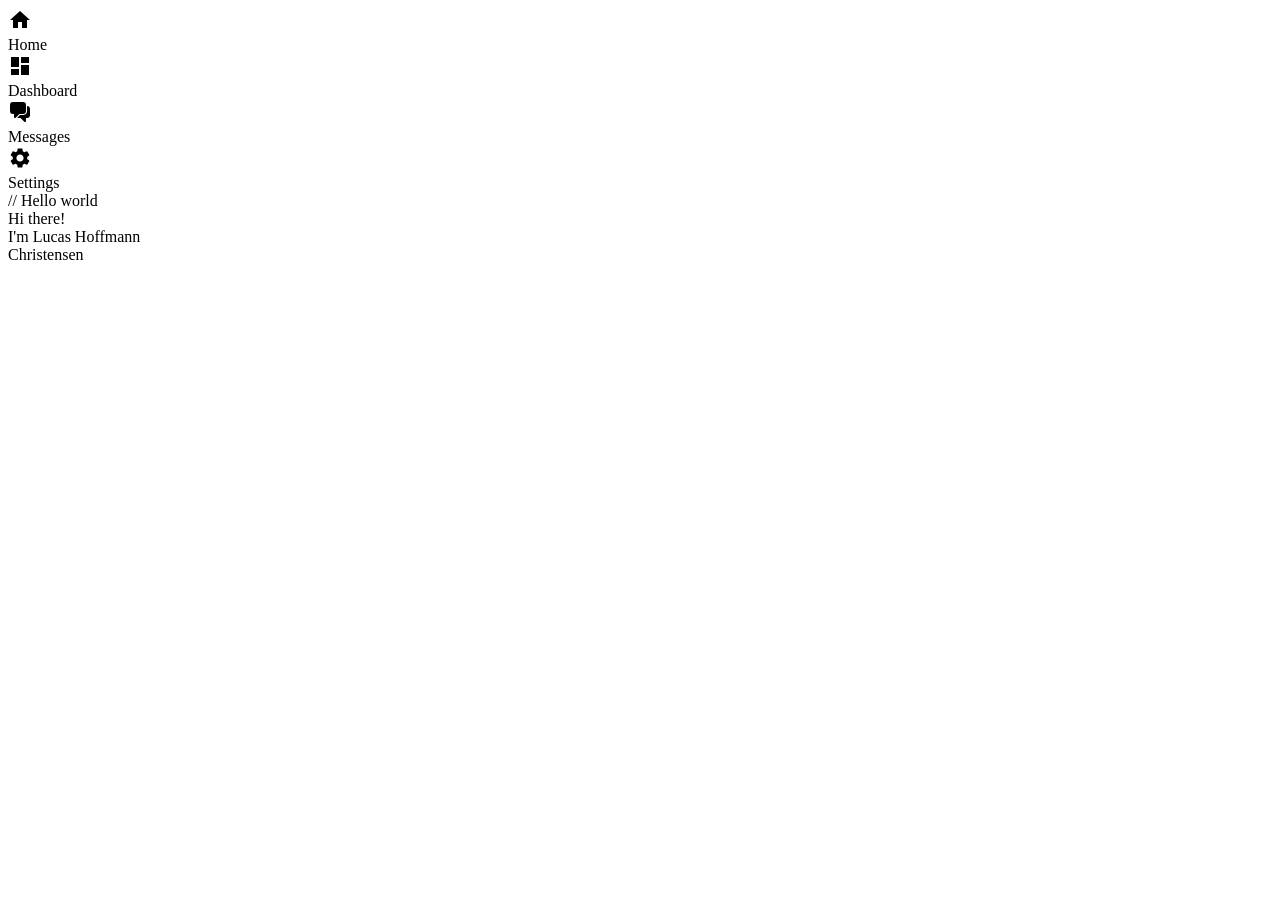
==== src/main/resources/templates/index.html @ a1079628 "added sidebar and hover functionality" ====
<!DOCTYPE html>
<html lang="en">
<head>
    <meta charset="UTF-8">
    <title>Home</title>
    <link rel="stylesheet" th:href="@{style.css}">
</head>
<body>
<!-- SIDEBAR -->
<div class="sidebar">
    <div class="item active">
        <div class="icon">
            <svg xmlns="http://www.w3.org/2000/svg" width="24" height="24" viewBox="0 0 24 24"><title>Baseline-home SVG
                Icon</title>
                <path fill="currentColor" d="M10 20v-6h4v6h5v-8h3L12 3L2 12h3v8z"/>
            </svg>
        </div>
        <div class="label">Home</div>
    </div>
    <div class="item">
        <div class="icon">
            <svg xmlns="http://www.w3.org/2000/svg" width="24" height="24" viewBox="0 0 24 24"><title>Baseline-dashboard
                SVG Icon</title>
                <path fill="currentColor" d="M3 13h8V3H3zm0 8h8v-6H3zm10 0h8V11h-8zm0-18v6h8V3z"/>
            </svg>
        </div>
        <div class="label">Dashboard</div>
    </div>
    <div class="item">
        <div class="icon">
            <svg xmlns="http://www.w3.org/2000/svg" width="24" height="24" viewBox="0 0 24 24"><title>Messages SVG
                Icon</title>
                <g fill="none">
                    <path fill-rule="evenodd" clip-rule="evenodd"
                          d="M2 5a3 3 0 0 1 3-3h10a3 3 0 0 1 3 3v6a3 3 0 0 1-3 3h-3.586l-3.707 3.707A1 1 0 0 1 6 17v-3H5a3 3 0 0 1-3-3V5zm20 4v6c0 1-.6 3-3 3h-1v3c0 .333-.2 1-1 1c-.203 0-.368-.043-.5-.113L12.613 18H9l3-3h3c1.333 0 4-.8 4-4V6c1 0 3 .6 3 3z"
                          fill="currentColor"/>
                </g>
            </svg>
        </div>
        <div class="label">Messages</div>
    </div>
    <div class="item">
        <div class="icon">
            <svg xmlns="http://www.w3.org/2000/svg" width="24" height="24" viewBox="0 0 24 24"><title>Baseline-settings
                SVG Icon</title>
                <path fill="currentColor"
                      d="M19.14 12.94c.04-.3.06-.61.06-.94c0-.32-.02-.64-.07-.94l2.03-1.58a.49.49 0 0 0 .12-.61l-1.92-3.32a.49.49 0 0 0-.59-.22l-2.39.96c-.5-.38-1.03-.7-1.62-.94l-.36-2.54a.484.484 0 0 0-.48-.41h-3.84c-.24 0-.43.17-.47.41l-.36 2.54c-.59.24-1.13.57-1.62.94l-2.39-.96c-.22-.08-.47 0-.59.22L2.74 8.87c-.12.21-.08.47.12.61l2.03 1.58c-.05.3-.09.63-.09.94s.02.64.07.94l-2.03 1.58a.49.49 0 0 0-.12.61l1.92 3.32c.12.22.37.29.59.22l2.39-.96c.5.38 1.03.7 1.62.94l.36 2.54c.05.24.24.41.48.41h3.84c.24 0 .44-.17.47-.41l.36-2.54c.59-.24 1.13-.56 1.62-.94l2.39.96c.22.08.47 0 .59-.22l1.92-3.32c.12-.22.07-.47-.12-.61zM12 15.6c-1.98 0-3.6-1.62-3.6-3.6s1.62-3.6 3.6-3.6s3.6 1.62 3.6 3.6s-1.62 3.6-3.6 3.6"/>
            </svg>
        </div>
        <div class="label">Settings</div>
    </div>
</div>
<!-- MAIN CONTENT -->
<div class="home">
    <div>// Hello world</div>
    <div>Hi there! <br> I'm Lucas Hoffmann <br> <span>Christensen</span></div>
</div>
</body>
</html>
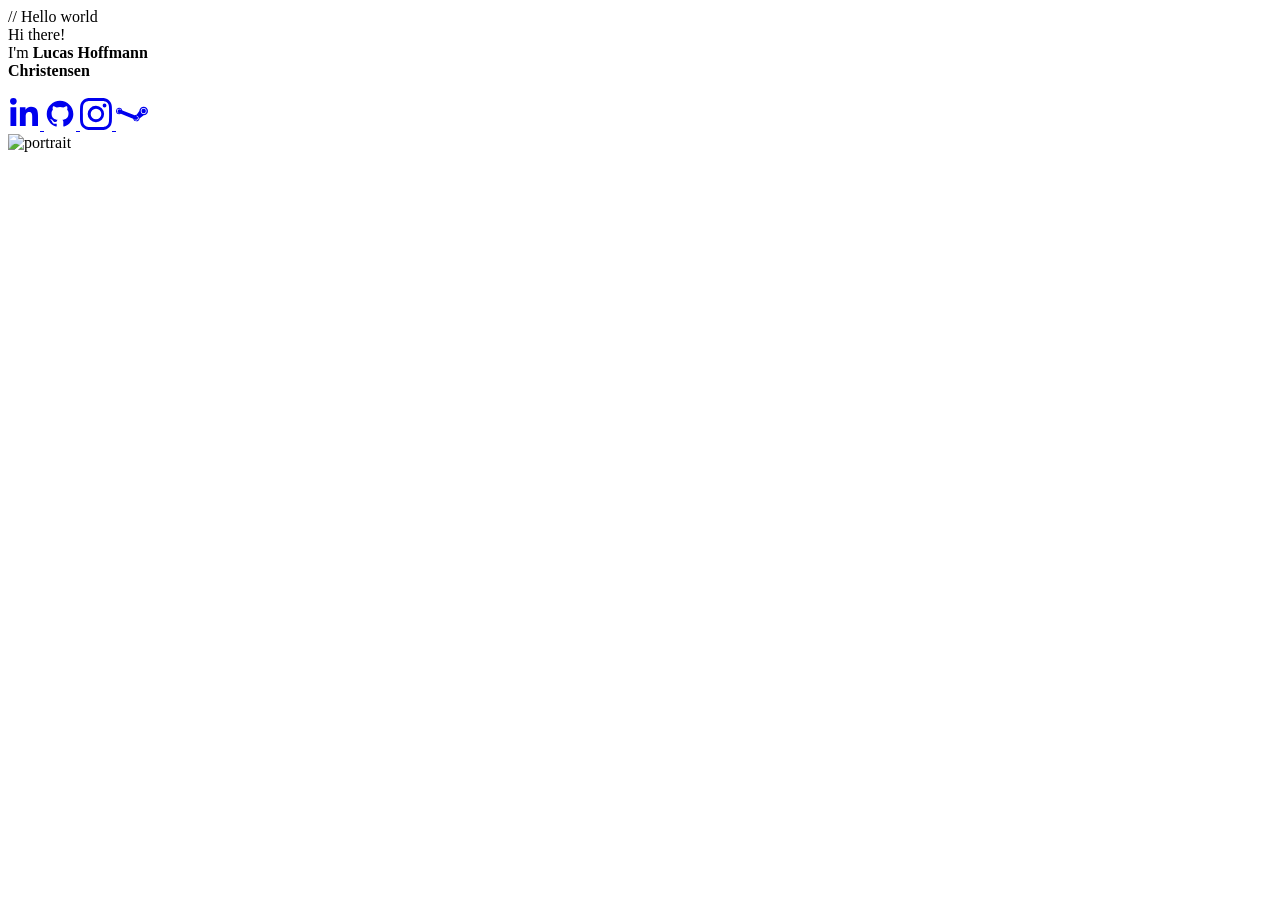
==== commit e2d830cf: "added sidebar and homepage design" ====
--- a/src/main/resources/templates/index.html
+++ b/src/main/resources/templates/index.html
@@ -3,57 +3,75 @@
 <head>
     <meta charset="UTF-8">
     <title>Home</title>
-    <link rel="stylesheet" th:href="@{style.css}">
+    <link rel="stylesheet" th:href="@{css/style.css}">
+    <script th:src="@{js/script.js}" defer></script>
+    <link rel="preconnect" href="https://fonts.googleapis.com">
+    <link rel="preconnect" href="https://fonts.gstatic.com" crossorigin>
+    <link href="https://fonts.googleapis.com/css2?family=DM+Sans:ital,opsz,wght@0,9..40,100..1000;1,9..40,100..1000&family=Sekuya&family=Space+Mono:ital,wght@0,400;0,700;1,400;1,700&display=swap"
+          rel="stylesheet">
 </head>
 <body>
-<!-- SIDEBAR -->
-<div class="sidebar">
-    <div class="item active">
-        <div class="icon">
-            <svg xmlns="http://www.w3.org/2000/svg" width="24" height="24" viewBox="0 0 24 24"><title>Baseline-home SVG
-                Icon</title>
-                <path fill="currentColor" d="M10 20v-6h4v6h5v-8h3L12 3L2 12h3v8z"/>
-            </svg>
-        </div>
-        <div class="label">Home</div>
-    </div>
-    <div class="item">
-        <div class="icon">
-            <svg xmlns="http://www.w3.org/2000/svg" width="24" height="24" viewBox="0 0 24 24"><title>Baseline-dashboard
-                SVG Icon</title>
-                <path fill="currentColor" d="M3 13h8V3H3zm0 8h8v-6H3zm10 0h8V11h-8zm0-18v6h8V3z"/>
-            </svg>
-        </div>
-        <div class="label">Dashboard</div>
-    </div>
-    <div class="item">
-        <div class="icon">
-            <svg xmlns="http://www.w3.org/2000/svg" width="24" height="24" viewBox="0 0 24 24"><title>Messages SVG
-                Icon</title>
-                <g fill="none">
-                    <path fill-rule="evenodd" clip-rule="evenodd"
-                          d="M2 5a3 3 0 0 1 3-3h10a3 3 0 0 1 3 3v6a3 3 0 0 1-3 3h-3.586l-3.707 3.707A1 1 0 0 1 6 17v-3H5a3 3 0 0 1-3-3V5zm20 4v6c0 1-.6 3-3 3h-1v3c0 .333-.2 1-1 1c-.203 0-.368-.043-.5-.113L12.613 18H9l3-3h3c1.333 0 4-.8 4-4V6c1 0 3 .6 3 3z"
-                          fill="currentColor"/>
-                </g>
-            </svg>
-        </div>
-        <div class="label">Messages</div>
-    </div>
-    <div class="item">
-        <div class="icon">
-            <svg xmlns="http://www.w3.org/2000/svg" width="24" height="24" viewBox="0 0 24 24"><title>Baseline-settings
-                SVG Icon</title>
-                <path fill="currentColor"
-                      d="M19.14 12.94c.04-.3.06-.61.06-.94c0-.32-.02-.64-.07-.94l2.03-1.58a.49.49 0 0 0 .12-.61l-1.92-3.32a.49.49 0 0 0-.59-.22l-2.39.96c-.5-.38-1.03-.7-1.62-.94l-.36-2.54a.484.484 0 0 0-.48-.41h-3.84c-.24 0-.43.17-.47.41l-.36 2.54c-.59.24-1.13.57-1.62.94l-2.39-.96c-.22-.08-.47 0-.59.22L2.74 8.87c-.12.21-.08.47.12.61l2.03 1.58c-.05.3-.09.63-.09.94s.02.64.07.94l-2.03 1.58a.49.49 0 0 0-.12.61l1.92 3.32c.12.22.37.29.59.22l2.39-.96c.5.38 1.03.7 1.62.94l.36 2.54c.05.24.24.41.48.41h3.84c.24 0 .44-.17.47-.41l.36-2.54c.59-.24 1.13-.56 1.62-.94l2.39.96c.22.08.47 0 .59-.22l1.92-3.32c.12-.22.07-.47-.12-.61zM12 15.6c-1.98 0-3.6-1.62-3.6-3.6s1.62-3.6 3.6-3.6s3.6 1.62 3.6 3.6s-1.62 3.6-3.6 3.6"/>
-            </svg>
-        </div>
-        <div class="label">Settings</div>
-    </div>
-</div>
+<div th:replace="fragments/sidebar :: sidebar"></div>
 <!-- MAIN CONTENT -->
 <div class="home">
-    <div>// Hello world</div>
-    <div>Hi there! <br> I'm Lucas Hoffmann <br> <span>Christensen</span></div>
+    <div class="homeContainer">
+        <div class="leftHomeContainer">
+            <div id="helloWorld">// Hello world</div>
+            <div id="hiThere">Hi there! <br> I'm <strong>Lucas <span id="hoffmann">Hoffmann</span> <br>
+                Christensen</strong></div>
+            <br>
+            <div class="clockAndSoMe">
+                <div class="clock-container">
+                    <div id="clock"></div>
+                </div>
+                <div class="soMe-container">
+                    <a href="https://www.linkedin.com/in/lucas-hoffmann-christensen-856bb9372/">
+                        <svg id="linkedInSvg" xmlns="http://www.w3.org/2000/svg" width="32" height="32"
+                             viewBox="0 0 32 32"><title>
+                            Linkedin-in SVG Icon</title>
+                            <path fill="currentColor"
+                                  d="M8.268 28H2.463V9.306h5.805zM5.362 6.756C3.506 6.756 2 5.218 2 3.362a3.362 3.362 0 0 1 6.724 0c0 1.856-1.506 3.394-3.362 3.394M29.994 28h-5.792v-9.1c0-2.169-.044-4.95-3.018-4.95c-3.018 0-3.481 2.356-3.481 4.794V28h-5.799V9.306h5.567v2.55h.081c.775-1.469 2.668-3.019 5.492-3.019c5.875 0 6.955 3.869 6.955 8.894V28z"/>
+                        </svg>
+                    </a>
+                    <a href="https://github.com/4shizzgndlf">
+                        <svg id="githubSvg" xmlns="http://www.w3.org/2000/svg" width="32" height="32"
+                             viewBox="0 0 24 24"><title>
+                            Bxl-github SVG Icon</title>
+                            <path fill-rule="evenodd" clip-rule="evenodd"
+                                  d="M12.026 2c-5.509 0-9.974 4.465-9.974 9.974c0 4.406 2.857 8.145 6.821 9.465c.499.09.679-.217.679-.481c0-.237-.008-.865-.011-1.696c-2.775.602-3.361-1.338-3.361-1.338c-.452-1.152-1.107-1.459-1.107-1.459c-.905-.619.069-.605.069-.605c1.002.07 1.527 1.028 1.527 1.028c.89 1.524 2.336 1.084 2.902.829c.091-.645.351-1.085.635-1.334c-2.214-.251-4.542-1.107-4.542-4.93c0-1.087.389-1.979 1.024-2.675c-.101-.253-.446-1.268.099-2.64c0 0 .837-.269 2.742 1.021a9.582 9.582 0 0 1 2.496-.336a9.554 9.554 0 0 1 2.496.336c1.906-1.291 2.742-1.021 2.742-1.021c.545 1.372.203 2.387.099 2.64c.64.696 1.024 1.587 1.024 2.675c0 3.833-2.33 4.675-4.552 4.922c.355.308.675.916.675 1.846c0 1.334-.012 2.41-.012 2.737c0 .267.178.577.687.479C19.146 20.115 22 16.379 22 11.974C22 6.465 17.535 2 12.026 2z"
+                                  fill="currentColor"/>
+                        </svg>
+                    </a>
+                    <a href="https://www.instagram.com/luc.h.c/">
+                        <svg id="instagramSvg" xmlns="http://www.w3.org/2000/svg" width="32" height="32"
+                             viewBox="0 0 16 16"><title>
+                            Instagram SVG Icon</title>
+                            <path fill="currentColor"
+                                  d="M8 0C5.829 0 5.556.01 4.703.048C3.85.088 3.269.222 2.76.42a3.9 3.9 0 0 0-1.417.923A3.9 3.9 0 0 0 .42 2.76C.222 3.268.087 3.85.048 4.7C.01 5.555 0 5.827 0 8.001c0 2.172.01 2.444.048 3.297c.04.852.174 1.433.372 1.942c.205.526.478.972.923 1.417c.444.445.89.719 1.416.923c.51.198 1.09.333 1.942.372C5.555 15.99 5.827 16 8 16s2.444-.01 3.298-.048c.851-.04 1.434-.174 1.943-.372a3.9 3.9 0 0 0 1.416-.923c.445-.445.718-.891.923-1.417c.197-.509.332-1.09.372-1.942C15.99 10.445 16 10.173 16 8s-.01-2.445-.048-3.299c-.04-.851-.175-1.433-.372-1.941a3.9 3.9 0 0 0-.923-1.417A3.9 3.9 0 0 0 13.24.42c-.51-.198-1.092-.333-1.943-.372C10.443.01 10.172 0 7.998 0zm-.717 1.442h.718c2.136 0 2.389.007 3.232.046c.78.035 1.204.166 1.486.275c.373.145.64.319.92.599s.453.546.598.92c.11.281.24.705.275 1.485c.039.843.047 1.096.047 3.231s-.008 2.389-.047 3.232c-.035.78-.166 1.203-.275 1.485a2.5 2.5 0 0 1-.599.919c-.28.28-.546.453-.92.598c-.28.11-.704.24-1.485.276c-.843.038-1.096.047-3.232.047s-2.39-.009-3.233-.047c-.78-.036-1.203-.166-1.485-.276a2.5 2.5 0 0 1-.92-.598a2.5 2.5 0 0 1-.6-.92c-.109-.281-.24-.705-.275-1.485c-.038-.843-.046-1.096-.046-3.233s.008-2.388.046-3.231c.036-.78.166-1.204.276-1.486c.145-.373.319-.64.599-.92s.546-.453.92-.598c.282-.11.705-.24 1.485-.276c.738-.034 1.024-.044 2.515-.045zm4.988 1.328a.96.96 0 1 0 0 1.92a.96.96 0 0 0 0-1.92m-4.27 1.122a4.109 4.109 0 1 0 0 8.217a4.109 4.109 0 0 0 0-8.217m0 1.441a2.667 2.667 0 1 1 0 5.334a2.667 2.667 0 0 1 0-5.334"/>
+                        </svg>
+                    </a>
+                    <a href="https://steamcommunity.com/id/luC137/">
+                        <svg id="steamSvg" xmlns="http://www.w3.org/2000/svg" width="32" height="32" viewBox="0 0 512 512"><title>
+                            Logo-steam SVG Icon</title>
+                            <path fill="currentColor"
+                                  d="M478.8 208.2a36 36 0 1 1-36-36a36 36 0 0 1 36 36M442.6 139a69.42 69.42 0 0 0-69.4 68.7l-43.2 62a49 49 0 0 0-5.4-.3a51.27 51.27 0 0 0-26.4 7.3L102.4 198a51.8 51.8 0 1 0-50.6 62.9a51.27 51.27 0 0 0 26.4-7.3L274 332.2a51.76 51.76 0 0 0 102.1-5.9l66.5-48.6a69.35 69.35 0 1 0 0-138.7m0 22.9a46.45 46.45 0 1 1-46.5 46.5a46.54 46.54 0 0 1 46.5-46.5m-390.8 9a38.18 38.18 0 0 1 33.7 20.2l-18.9-7.6v.1a30.21 30.21 0 0 0-22.6 56v.1l16.1 6.4a36.8 36.8 0 0 1-8.2.9a38.05 38.05 0 0 1-.1-76.1m272.8 112.2a38.1 38.1 0 1 1-33.7 55.9c6.3 2.5 12.5 5 18.8 7.6a30.27 30.27 0 1 0 22.5-56.2l-15.9-6.4a47 47 0 0 1 8.3-.9"/>
+                        </svg>
+                    </a>
+                </div>
+            </div>
+        </div>
+        <div class="rightHomeContainer">
+            <img id="portraitImage" th:src="@{images/IMG_0098.jpeg}" alt="portrait">
+            <br>
+            <div class="imageContainer">
+                <img class="selectorImage" th:src="@{images/IMG_0098.jpeg}" alt="">
+                <img class="selectorImage" th:src="@{images/IMG_2135.jpeg}" alt="">
+                <img class="selectorImage" th:src="@{images/IMG_2203.jpeg}" alt="">
+                <img class="selectorImage" th:src="@{images/IMG_2238.jpeg}" alt="">
+                <img class="selectorImage" th:src="@{images/IMG_2261.jpeg}" alt="">
+            </div>
+        </div>
+    </div>
 </div>
 </body>
 </html>
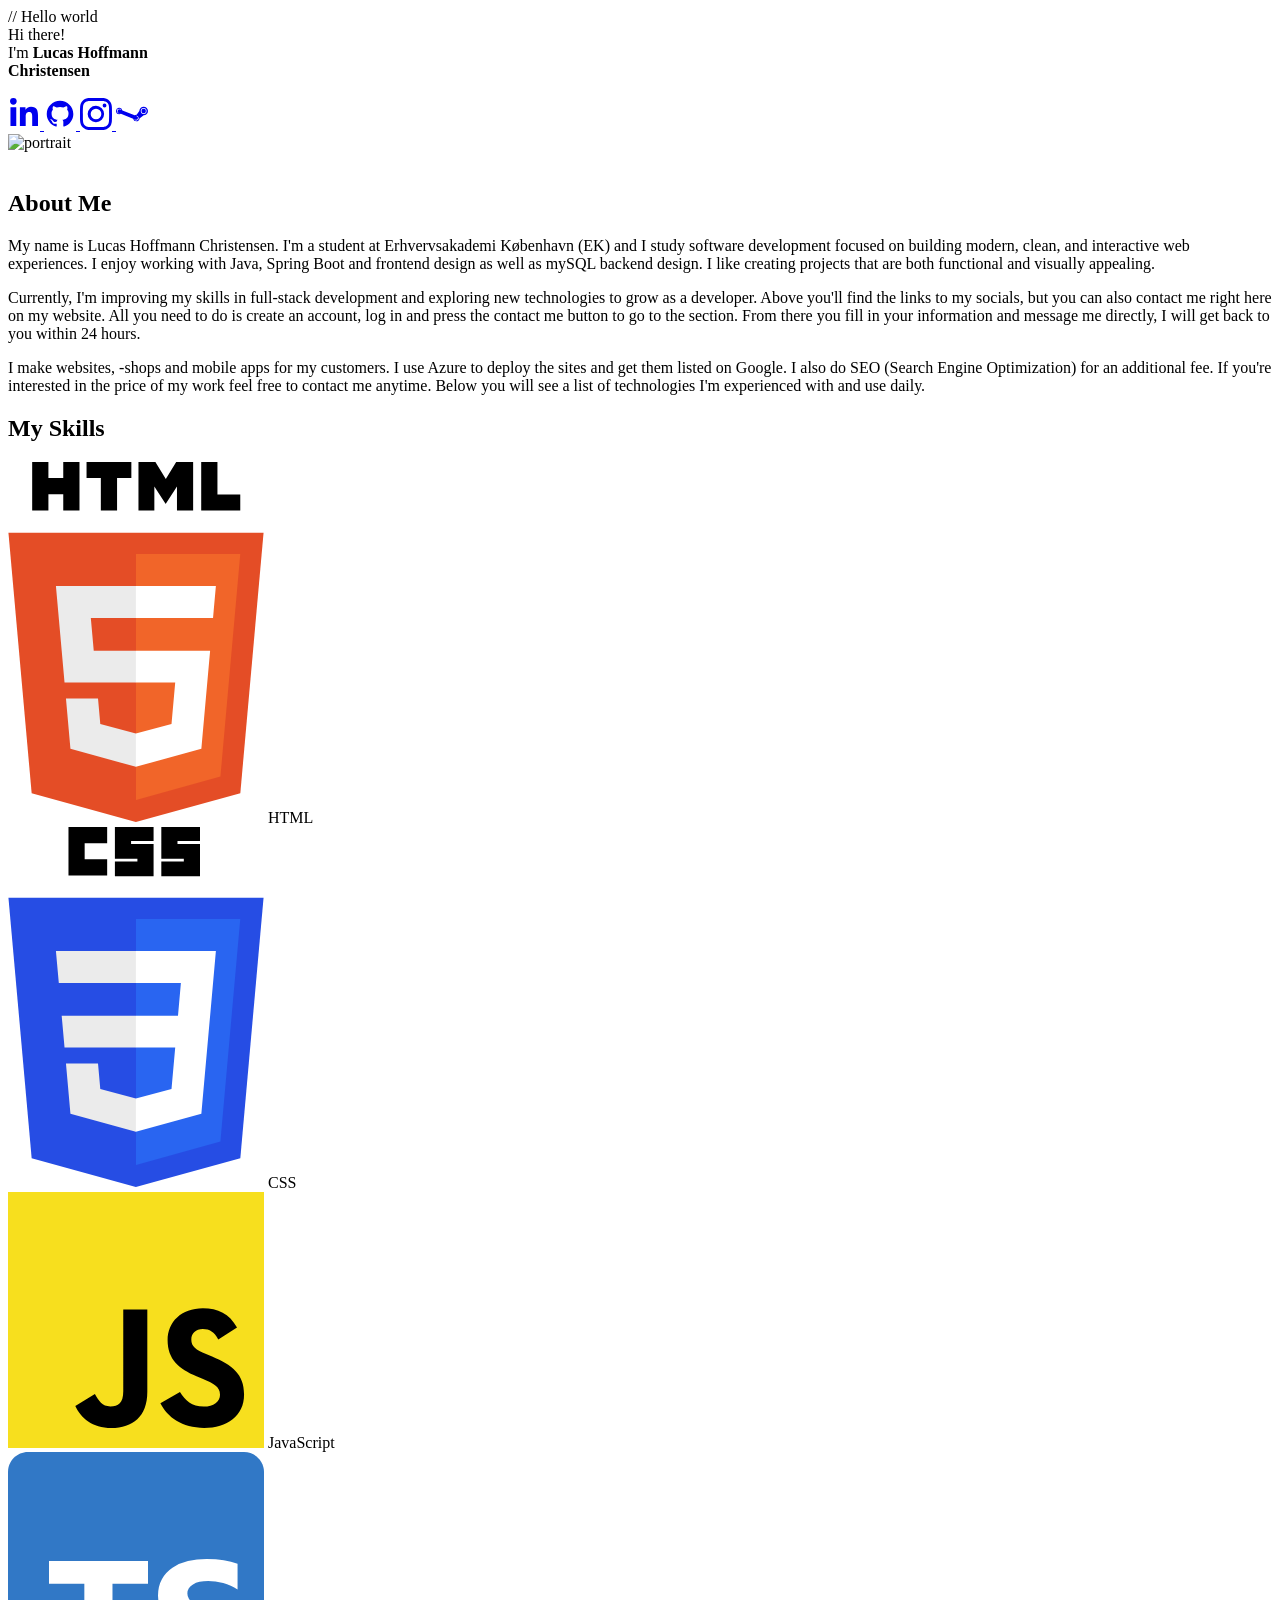
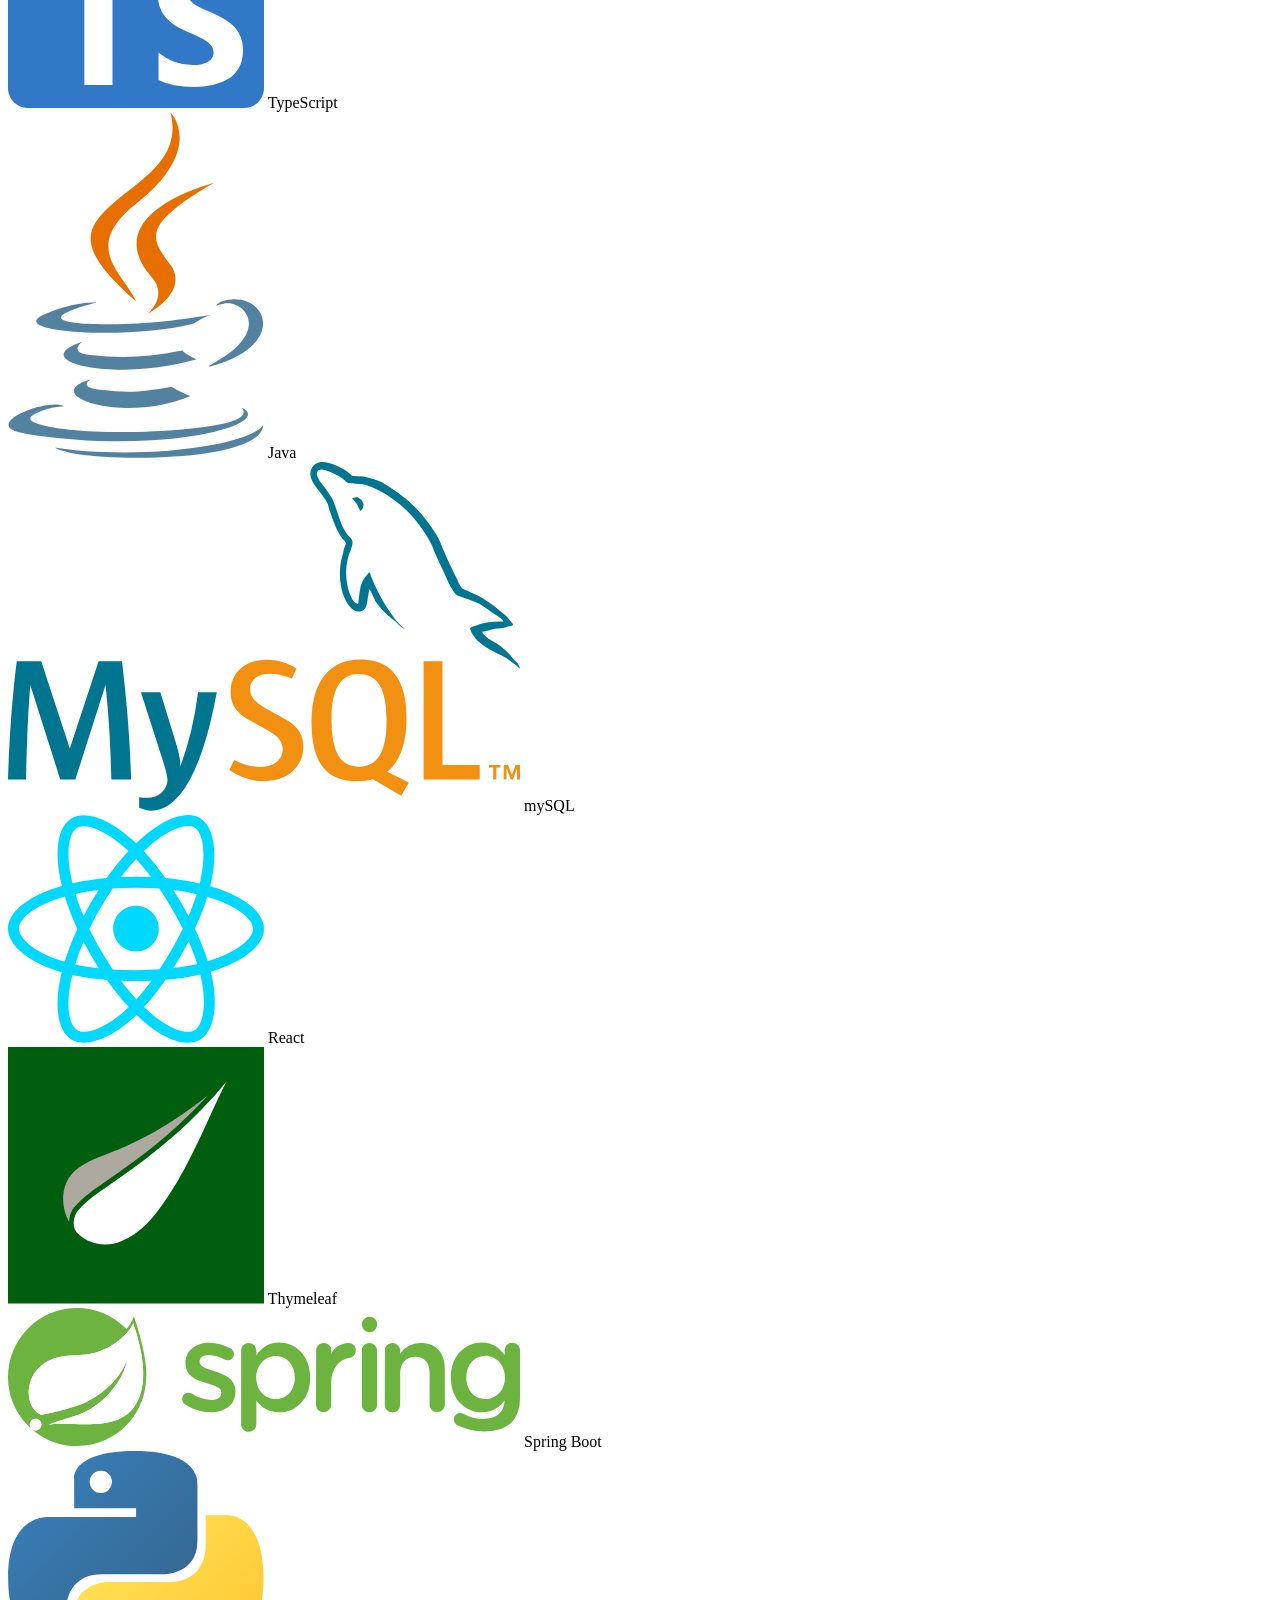
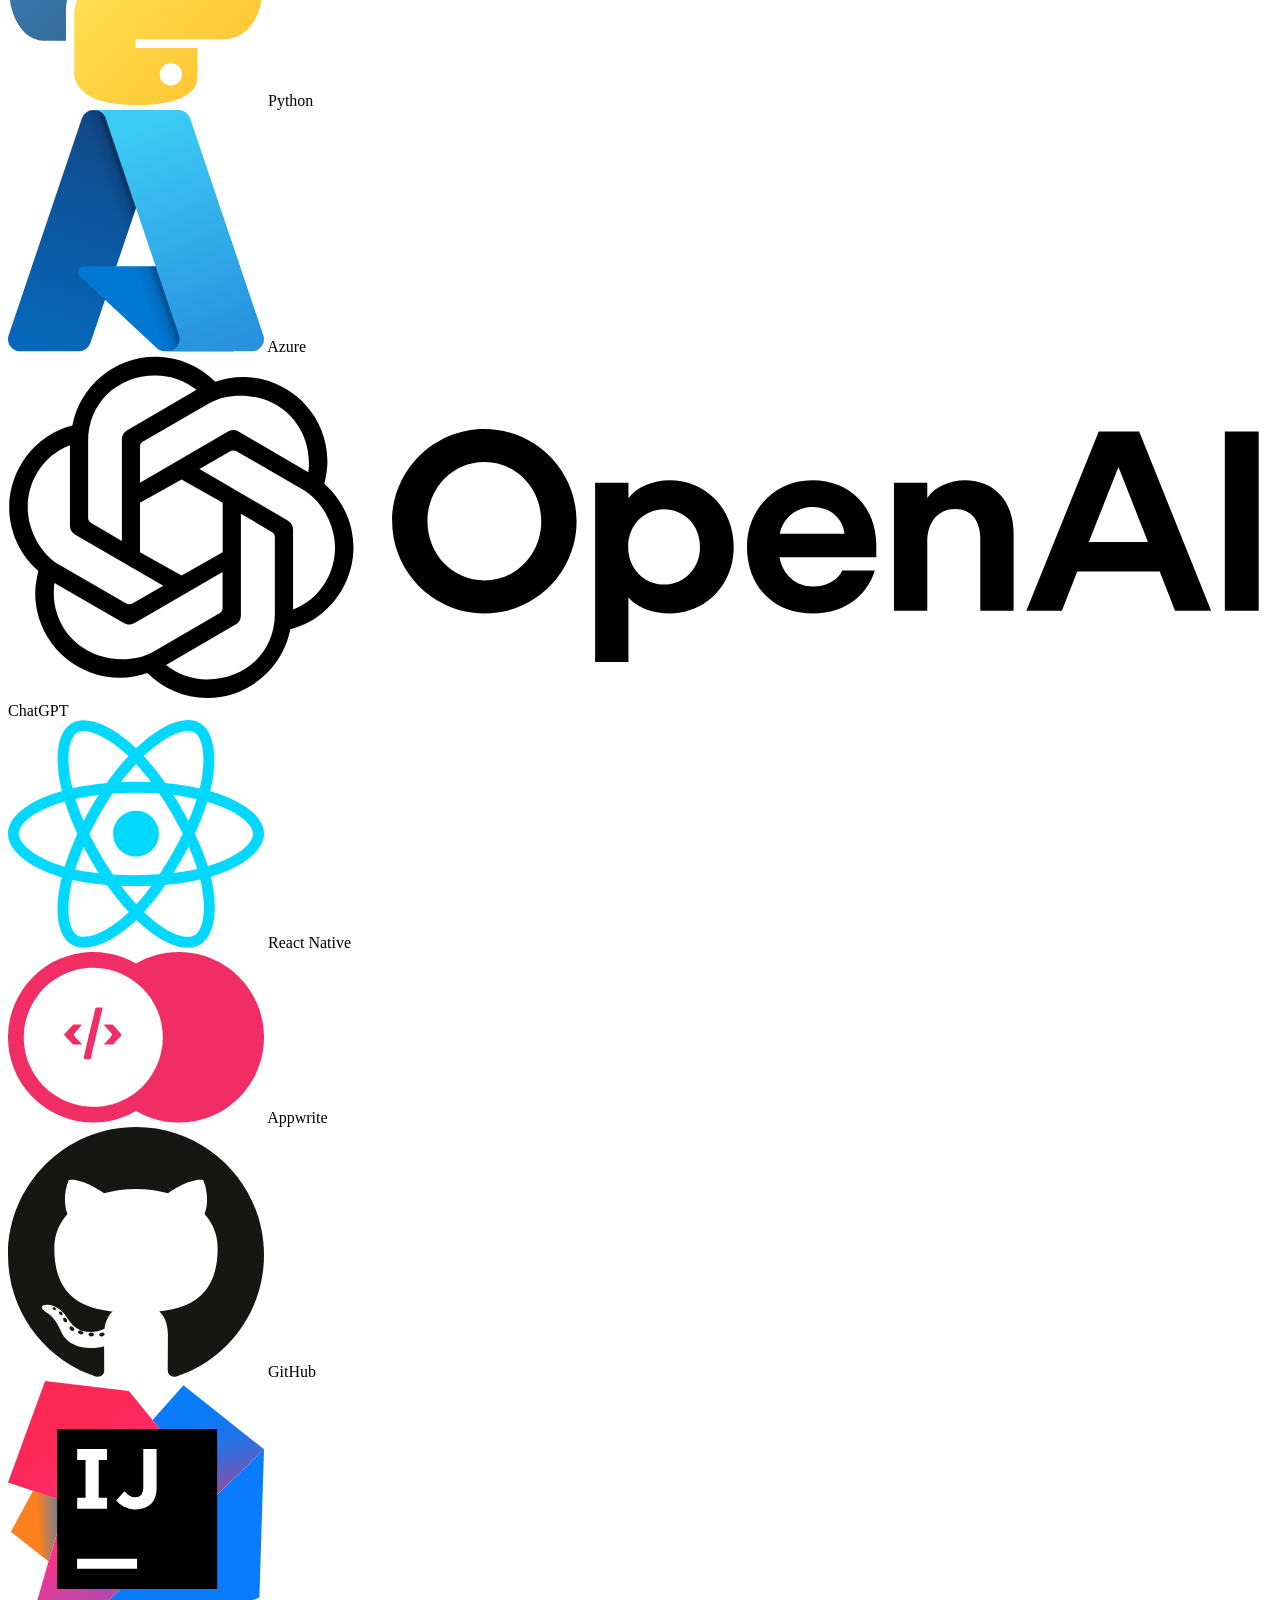
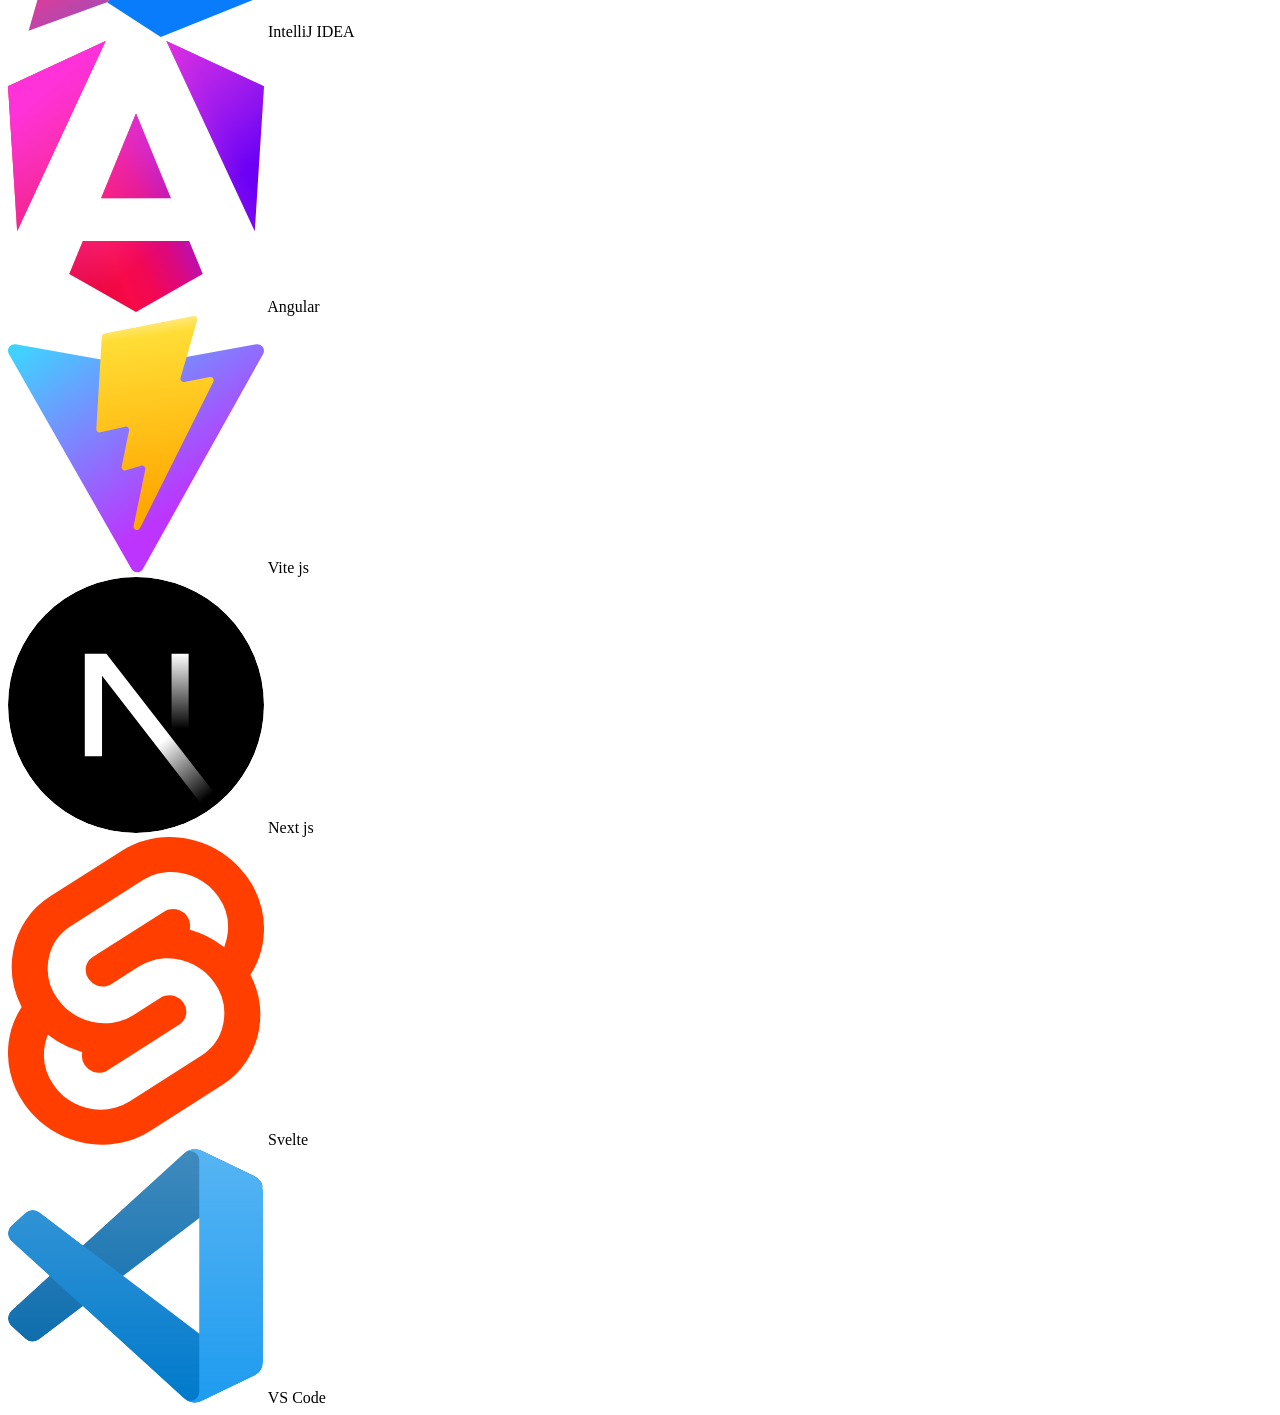
==== commit 8139e467: "added about and skills section and animations" ====
--- a/src/main/resources/templates/index.html
+++ b/src/main/resources/templates/index.html
@@ -14,7 +14,7 @@
 <div th:replace="fragments/sidebar :: sidebar"></div>
 <!-- MAIN CONTENT -->
 <div class="home">
-    <div class="homeContainer">
+    <div class="homeContainer fade-in">
         <div class="leftHomeContainer">
             <div id="helloWorld">// Hello world</div>
             <div id="hiThere">Hi there! <br> I'm <strong>Lucas <span id="hoffmann">Hoffmann</span> <br>
@@ -51,7 +51,8 @@
                         </svg>
                     </a>
                     <a href="https://steamcommunity.com/id/luC137/">
-                        <svg id="steamSvg" xmlns="http://www.w3.org/2000/svg" width="32" height="32" viewBox="0 0 512 512"><title>
+                        <svg id="steamSvg" xmlns="http://www.w3.org/2000/svg" width="32" height="32"
+                             viewBox="0 0 512 512"><title>
                             Logo-steam SVG Icon</title>
                             <path fill="currentColor"
                                   d="M478.8 208.2a36 36 0 1 1-36-36a36 36 0 0 1 36 36M442.6 139a69.42 69.42 0 0 0-69.4 68.7l-43.2 62a49 49 0 0 0-5.4-.3a51.27 51.27 0 0 0-26.4 7.3L102.4 198a51.8 51.8 0 1 0-50.6 62.9a51.27 51.27 0 0 0 26.4-7.3L274 332.2a51.76 51.76 0 0 0 102.1-5.9l66.5-48.6a69.35 69.35 0 1 0 0-138.7m0 22.9a46.45 46.45 0 1 1-46.5 46.5a46.54 46.54 0 0 1 46.5-46.5m-390.8 9a38.18 38.18 0 0 1 33.7 20.2l-18.9-7.6v.1a30.21 30.21 0 0 0-22.6 56v.1l16.1 6.4a36.8 36.8 0 0 1-8.2.9a38.05 38.05 0 0 1-.1-76.1m272.8 112.2a38.1 38.1 0 1 1-33.7 55.9c6.3 2.5 12.5 5 18.8 7.6a30.27 30.27 0 1 0 22.5-56.2l-15.9-6.4a47 47 0 0 1 8.3-.9"/>
@@ -72,6 +73,386 @@
             </div>
         </div>
     </div>
+    <div class="aboutSection fade-in">
+        <div class="aboutCard">
+            <h2>About Me</h2>
+            <p>
+                My name is Lucas Hoffmann Christensen. I'm a student at Erhvervsakademi København (EK) and I study
+                software development focused on building modern,
+                clean, and interactive web experiences. I enjoy working with Java, Spring Boot and frontend design as
+                well as mySQL backend design. I like creating projects
+                that are both functional and visually appealing.
+            </p>
+
+            <p>
+                Currently, I'm improving my skills in full-stack development and exploring new
+                technologies to grow as a developer. Above you'll find the links to my socials, but you can also contact
+                me right here on my website. All you need to do
+                is create an account, log in and press the contact me button to go to the section. From there you fill
+                in your information and message me directly, I will get back to you within
+                24 hours.
+            </p>
+
+            <p>
+                I make websites, -shops and mobile apps for my customers. I use Azure to deploy the sites and get them
+                listed on Google. I also do SEO (Search Engine Optimization) for an
+                additional fee. If you're interested in the price of my work feel free to contact me anytime. Below you
+                will see a list of technologies I'm experienced with and use daily.
+            </p>
+        </div>
+    </div>
+    <div class="skillsSection fade-in">
+        <h2 class="skillsTitle">My Skills</h2>
+
+        <div class="skillsGrid stagger">
+
+            <!-- Skill Card -->
+            <div class="skillCard">
+                <svg xmlns="http://www.w3.org/2000/svg" width="256" height="361" viewBox="0 0 256 361"><title>Html-5 SVG
+                    Icon</title>
+                    <path fill="#e44d26"
+                          d="m255.555 70.766l-23.241 260.36l-104.47 28.962l-104.182-28.922L.445 70.766z"/>
+                    <path fill="#f16529" d="m128 337.95l84.417-23.403l19.86-222.49H128z"/>
+                    <path fill="#ebebeb"
+                          d="M82.82 155.932H128v-31.937H47.917l.764 8.568l7.85 88.01H128v-31.937H85.739zm7.198 80.61h-32.06l4.474 50.146l65.421 18.16l.147-.04V271.58l-.14.037l-35.568-9.604z"/>
+                    <path d="M24.18 0h16.23v16.035h14.847V0h16.231v48.558h-16.23v-16.26H40.411v16.26h-16.23V0M92.83 16.103H78.544V0h44.814v16.103h-14.295v32.455h-16.23V16.103zM130.47 0h16.923l10.41 17.062L168.203 0h16.93v48.558h-16.164V24.49l-11.166 17.265h-.28L146.35 24.49v24.068h-15.88zm62.74 0h16.235v32.508h22.824v16.05h-39.06z"/>
+                    <path fill="#fff"
+                          d="M127.89 220.573h39.327l-3.708 41.42l-35.62 9.614v33.226l65.473-18.145l.48-5.396l7.506-84.08l.779-8.576H127.89zm0-64.719v.078h77.143l.64-7.178l1.456-16.191l.763-8.568H127.89z"/>
+                </svg>
+                <span>HTML</span></div>
+            <div class="skillCard">
+                <svg xmlns="http://www.w3.org/2000/svg" width="256" height="361" viewBox="0 0 256 361"><title>Css-3 SVG
+                    Icon</title>
+                    <path fill="#264DE4" d="M127.844 360.088L23.662 331.166L.445 70.766h255.11l-23.241 260.36z"/>
+                    <path fill="#2965F1" d="m212.417 314.547l19.86-222.49H128V337.95z"/>
+                    <path fill="#EBEBEB"
+                          d="m53.669 188.636l2.862 31.937H128v-31.937zm-5.752-64.641l2.903 31.937H128v-31.937zM128 271.58l-.14.037l-35.568-9.604l-2.274-25.471h-32.06l4.474 50.146l65.421 18.16l.147-.04z"/>
+                    <path d="M60.484 0h38.68v16.176H76.66v16.176h22.506v16.175H60.484zm46.417 0h38.681v14.066h-22.505v2.813h22.505v32.352h-38.68V34.46h22.505v-2.813H106.9zm46.418 0H192v14.066h-22.505v2.813H192v32.352h-38.681V34.46h22.505v-2.813H153.32z"/>
+                    <path fill="#FFF"
+                          d="m202.127 188.636l5.765-64.641H127.89v31.937h45.002l-2.906 32.704H127.89v31.937h39.327l-3.708 41.42l-35.62 9.614v33.226l65.473-18.145l.48-5.396l7.506-84.08z"/>
+                </svg>
+                <span>CSS</span></div>
+            <div class="skillCard">
+                <svg xmlns="http://www.w3.org/2000/svg" width="256" height="256" viewBox="0 0 256 256"><title>Javascript
+                    SVG Icon</title>
+                    <path fill="#f7df1e" d="M0 0h256v256H0z"/>
+                    <path d="m67.312 213.932l19.59-11.856c3.78 6.701 7.218 12.371 15.465 12.371c7.905 0 12.89-3.092 12.89-15.12v-81.798h24.057v82.138c0 24.917-14.606 36.259-35.916 36.259c-19.245 0-30.416-9.967-36.087-21.996m85.07-2.576l19.588-11.341c5.157 8.421 11.859 14.607 23.715 14.607c9.969 0 16.325-4.984 16.325-11.858c0-8.248-6.53-11.17-17.528-15.98l-6.013-2.58c-17.357-7.387-28.87-16.667-28.87-36.257c0-18.044 13.747-31.792 35.228-31.792c15.294 0 26.292 5.328 34.196 19.247l-18.732 12.03c-4.125-7.389-8.591-10.31-15.465-10.31c-7.046 0-11.514 4.468-11.514 10.31c0 7.217 4.468 10.14 14.778 14.608l6.014 2.577c20.45 8.765 31.963 17.7 31.963 37.804c0 21.654-17.012 33.51-39.867 33.51c-22.339 0-36.774-10.654-43.819-24.574"/>
+                </svg>
+                <span>JavaScript</span></div>
+            <div class="skillCard">
+                <svg xmlns="http://www.w3.org/2000/svg" width="256" height="256" viewBox="0 0 256 256"><title>
+                    Typescript-icon SVG Icon</title>
+                    <path fill="#3178c6"
+                          d="M20 0h216c11.046 0 20 8.954 20 20v216c0 11.046-8.954 20-20 20H20c-11.046 0-20-8.954-20-20V20C0 8.954 8.954 0 20 0"/>
+                    <path fill="#fff"
+                          d="M150.518 200.475v27.62q6.738 3.453 15.938 5.179T185.849 235q9.934 0 18.874-1.899t15.678-6.257q6.738-4.359 10.669-11.394q3.93-7.033 3.93-17.391q0-7.51-2.246-13.163a30.8 30.8 0 0 0-6.479-10.055q-4.232-4.402-10.149-7.898t-13.347-6.602q-5.442-2.245-9.761-4.359t-7.342-4.316q-3.024-2.2-4.665-4.661t-1.641-5.567q0-2.848 1.468-5.135q1.469-2.288 4.147-3.927t6.565-2.547q3.887-.906 8.638-.906q3.456 0 7.299.518q3.844.517 7.732 1.597a54 54 0 0 1 7.558 2.719a41.7 41.7 0 0 1 6.781 3.797v-25.807q-6.306-2.417-13.778-3.582T198.633 107q-9.847 0-18.658 2.115q-8.811 2.114-15.506 6.602q-6.694 4.49-10.582 11.437Q150 134.102 150 143.769q0 12.342 7.127 21.06t21.638 14.759a292 292 0 0 1 10.625 4.575q4.924 2.244 8.509 4.66t5.658 5.265t2.073 6.474a9.9 9.9 0 0 1-1.296 4.963q-1.295 2.287-3.93 3.97t-6.565 2.632t-9.2.95q-8.983 0-17.794-3.151t-16.327-9.451m-46.036-68.733H140V109H41v22.742h35.345V233h28.137z"/>
+                </svg>
+                <span>TypeScript</span></div>
+            <div class="skillCard">
+                <svg xmlns="http://www.w3.org/2000/svg" width="256" height="346" viewBox="0 0 256 346"><title>Java SVG
+                    Icon</title>
+                    <path fill="#5382a1"
+                          d="M82.554 267.473s-13.198 7.675 9.393 10.272c27.369 3.122 41.356 2.675 71.517-3.034c0 0 7.93 4.972 19.003 9.279c-67.611 28.977-153.019-1.679-99.913-16.517m-8.262-37.814s-14.803 10.958 7.805 13.296c29.236 3.016 52.324 3.263 92.276-4.43c0 0 5.526 5.602 14.215 8.666c-81.747 23.904-172.798 1.885-114.296-17.532"/>
+                    <path fill="#e76f00"
+                          d="M143.942 165.515c16.66 19.18-4.377 36.44-4.377 36.44s42.301-21.837 22.874-49.183c-18.144-25.5-32.059-38.172 43.268-81.858c0 0-118.238 29.53-61.765 94.6"/>
+                    <path fill="#5382a1"
+                          d="M233.364 295.442s9.767 8.047-10.757 14.273c-39.026 11.823-162.432 15.393-196.714.471c-12.323-5.36 10.787-12.8 18.056-14.362c7.581-1.644 11.914-1.337 11.914-1.337c-13.705-9.655-88.583 18.957-38.034 27.15c137.853 22.356 251.292-10.066 215.535-26.195M88.9 190.48s-62.771 14.91-22.228 20.323c17.118 2.292 51.243 1.774 83.03-.89c25.978-2.19 52.063-6.85 52.063-6.85s-9.16 3.923-15.787 8.448c-63.744 16.765-186.886 8.966-151.435-8.183c29.981-14.492 54.358-12.848 54.358-12.848m112.605 62.942c64.8-33.672 34.839-66.03 13.927-61.67c-5.126 1.066-7.411 1.99-7.411 1.99s1.903-2.98 5.537-4.27c41.37-14.545 73.187 42.897-13.355 65.647c0 .001 1.003-.895 1.302-1.697"/>
+                    <path fill="#e76f00"
+                          d="M162.439.371s35.887 35.9-34.037 91.101c-56.071 44.282-12.786 69.53-.023 98.377c-32.73-29.53-56.75-55.526-40.635-79.72C111.395 74.612 176.918 57.393 162.439.37"/>
+                    <path fill="#5382a1"
+                          d="M95.268 344.665c62.199 3.982 157.712-2.209 159.974-31.64c0 0-4.348 11.158-51.404 20.018c-53.088 9.99-118.564 8.824-157.399 2.421c.001 0 7.95 6.58 48.83 9.201"/>
+                </svg>
+                <span>Java</span></div>
+            <div class="skillCard">
+                <svg xmlns="http://www.w3.org/2000/svg" width="512" height="349" viewBox="0 0 512 349"><title>Mysql SVG
+                    Icon</title>
+                    <path fill="#00758f"
+                          d="m152.31 230.297l15.56 50.487c3.496 11.463 4.954 19.465 4.37 24.026q12.765-34.188 17.839-74.513h18.71q-12.069 65.65-31.827 95.41c-10.262 15.289-21.504 22.933-33.746 22.933c-3.264 0-7.288-.986-12.063-2.944v-10.55c2.333.342 5.07.525 8.218.525q8.565-.002 13.816-4.742c4.193-3.849 6.292-8.175 6.292-12.97c0-3.274-1.637-9.993-4.896-20.157l-21.68-67.505zM33.223 199.266l28.5 86.956h.176l28.675-86.956h23.428c5.13 43.124 8.16 82.581 9.09 118.346H103.34q-1.044-50.148-5.768-94.32H97.4l-30.078 94.32H52.28l-29.896-94.32h-.176q-3.325 42.422-4.196 94.32H0c1.164-42.08 4.077-81.525 8.739-118.346z"/>
+                    <path fill="#f29111"
+                          d="M352.498 197.51c30.657 0 45.986 19.586 45.986 58.739c0 21.276-4.61 37.347-13.821 48.204c-1.66 1.984-3.495 3.698-5.427 5.286l21.695 10.727l-.021-.001l-7.703 13.302l-28.253-16.485q-7.026 2.08-15.451 2.08c-15.053 0-26.297-4.387-33.731-13.15c-8.16-9.694-12.238-24.955-12.238-45.757c0-21.156 4.602-37.166 13.816-48.037c8.392-9.944 20.11-14.909 35.148-14.909m-93.88.172c10.957 0 20.92 2.932 29.894 8.775l-4.558 10.157c-7.679-3.264-15.25-4.903-22.716-4.903c-6.058 0-10.726 1.458-13.98 4.392c-3.272 2.908-5.296 6.65-5.296 11.212c0 7.01 4.994 13.089 14.215 18.225a816 816 0 0 1 9.031 5.011l.688.387l.345.194l.689.387l.344.194l.688.388c6.98 3.935 13.548 7.691 13.548 7.691c9.22 6.545 13.816 13.523 13.816 25.016c0 10.037-3.678 18.276-11.01 24.723c-7.337 6.418-17.194 9.636-29.538 9.636c-11.545 0-22.734-3.704-33.572-11.05l5.07-10.166c9.327 4.675 17.767 7.01 25.346 7.01c7.108 0 12.672-1.587 16.697-4.721c4.017-3.157 6.424-7.56 6.424-13.143c0-7.027-4.888-13.034-13.855-18.073a898 898 0 0 1-8.395-4.697l-.687-.389c-1.262-.713-2.533-1.435-3.778-2.142l-.675-.384c-6.055-3.444-11.29-6.453-11.29-6.453c-8.964-6.557-13.459-13.592-13.459-25.184c0-9.587 3.352-17.336 10.046-23.231q10.066-8.862 25.968-8.862m175.895 1.584v103.788h37.238v14.558h-56.124V199.266zm57.93 103.833v2.46h-4.094v12.04h-3.13v-12.04h-4.253v-2.46zm7.56 0l3.931 9.884l3.611-9.884h4.437v14.5h-2.95v-11.035l-4.11 11.035h-2.127l-4.117-11.035h-.158v11.035h-2.791v-14.5zM350.57 212.064c-18.066 0-27.104 14.91-27.104 44.71c0 17.07 2.395 29.448 7.176 37.163c4.428 7.14 11.363 10.703 20.806 10.703c18.066 0 27.103-15.026 27.103-45.064c0-16.831-2.395-29.103-7.17-36.822c-4.433-7.124-11.365-10.69-20.81-10.69"/>
+                    <path fill="#00758f"
+                          d="M303.218 7.333c5.993-14.726 26.948-3.574 35.08 1.57c1.993 1.287 4.279 4.006 6.564 5.011c3.565.14 7.127.419 10.698.568c6.698 1.574 12.972 2.86 18.25 5.866c24.528 14.445 40.495 29.165 55.19 53.479c3.14 5.15 4.709 10.723 7.274 16.296c3.56 8.307 7.56 17.027 11.692 24.882c1.85 3.724 3.281 7.865 5.85 11.01c1.003 1.438 3.852 1.862 5.555 2.721c4.708 2.437 10.412 4.287 14.84 7.147c8.269 5.156 16.264 11.3 23.532 17.59c2.709 2.428 4.555 5.865 7.136 8.433v1.296c-2.291.703-4.574 1.423-6.859 2c-4.991 1.282-9.412.992-14.254 2.275c-2.992.868-6.707 2.013-9.845 2.304l.29.292c1.846 5.275 11.834 9.565 16.402 12.72c5.548 4.004 10.689 8.86 14.827 14.437c1.429 1.423 2.858 2.718 4.28 4.137c.994 1.438 1.274 3.298 2.28 4.58v.434c-1.114-.393-1.915-1.143-2.674-1.927l-.453-.473c-.453-.47-.91-.932-1.431-1.313c-3.148-2.15-6.274-4.722-9.422-6.721c-5.412-3.434-11.689-5.427-17.246-8.874c-3.142-2.001-6.137-4.28-9.132-6.57c-2.715-2.007-5.705-5.861-7.411-8.721c-1.005-1.58-1.143-3.437-2.291-4.58c.205-1.909 1.954-2.476 3.719-2.942l.406-.107c.609-.158 1.205-.316 1.725-.525c7.414-3.148 16.253-4.29 27.667-4.004c-.43-2.866-7.562-6.437-9.839-8.153c-4.57-3.294-9.409-6.731-14.257-9.729c-2.569-1.57-6.996-2.716-9.842-3.999c-3.851-1.574-12.41-3.147-14.544-6.145c-3.625-4.726-6.229-10.363-8.757-16.057l-.688-1.554l-.69-1.553c-2.988-6.857-6.7-14.006-9.695-21.027c-1.566-3.425-2.285-6.431-4-9.716c-10.407-20.158-25.81-37.035-44.485-48.904c-6.137-3.862-12.98-7.436-20.534-9.865c-4.281-1.293-9.419-.578-13.98-1.57h-3.002c-2.562-.722-4.701-3.438-6.7-4.87c-4.415-2.998-8.837-5.011-14.117-7.15c-1.85-.858-7.133-2.856-8.977-1.283c-1.142.287-1.721.718-2.002 1.864c-1.136 1.71-.137 4.286.57 5.863c2.142 4.57 5.134 7.286 7.85 11.148c2.416 3.425 5.417 7.287 7.13 11.011c3.696 8.005 5.417 16.874 8.842 24.878c1.27 3.01 3.279 6.435 5.128 9.15c1.567 2.155 4.416 3.713 5.278 6.441c1.718 2.86-2.572 12.297-3.565 15.294c-3.715 11.727-2.995 28.028 1.283 38.193l.228.536l.228.543c1.562 3.723 3.234 7.732 7.387 8.773c.286-.284 0-.135.567-.284c1.005-7.868 1.288-15.445 4-21.601c1.567-3.849 4.696-6.57 6.841-9.712c1.43.856 1.43 3.437 2.282 5.145c1.856 4.43 3.849 9.287 6.137 13.73c4.696 9.15 9.98 18.021 15.967 26.025c2.005 2.859 4.85 6.006 7.416 8.581c1.143.997 2.423 1.573 3.282 2.856h.28v.432c-4.278-1.577-6.99-6.003-10.402-8.587c-6.424-4.857-14.117-12.151-18.545-19.15c-1.852-4.018-3.854-7.869-5.85-11.867v-.289c-.853 1.142-.567 2.276-.994 4.004c-1.852 7.145-.426 15.296-6.843 17.866c-7.274 3.01-12.7-4.857-14.977-8.432c-7.276-11.866-9.269-31.884-4.138-48.043c1.14-3.577 1.295-7.867 3.285-10.723c-.43-2.582-2.42-3.288-3.571-4.87c-1.996-2.704-3.705-5.854-5.268-8.857c-3.002-5.866-5.138-12.875-7.417-19.166c-1.002-2.569-1.289-5.148-2.288-7.58c-1.704-3.712-4.845-7.436-7.268-10.72c-3.281-4.72-12.837-13.868-8.985-23.168m46.772 28.015c.381.382.841.716 1.317 1.045l.574.394c.765.53 1.506 1.088 1.96 1.848c.72 1.006.854 1.999 1.716 3.007c0 3.437-.996 5.722-3.007 7.146c0 0-.137.15-.278.29c-1.14-2.291-2.139-4.57-3.287-6.859c-1.414-1.998-3.413-3.583-4.565-5.866h-.277v-.287c1.721-.425 3.428-.718 5.847-.718"/>
+                </svg>
+                <span>mySQL</span></div>
+            <div class="skillCard">
+                <svg xmlns="http://www.w3.org/2000/svg" width="256" height="228" viewBox="0 0 256 228"><title>React SVG
+                    Icon</title>
+                    <path fill="#00d8ff"
+                          d="M210.483 73.824a172 172 0 0 0-8.24-2.597c.465-1.9.893-3.777 1.273-5.621c6.238-30.281 2.16-54.676-11.769-62.708c-13.355-7.7-35.196.329-57.254 19.526a171 171 0 0 0-6.375 5.848a156 156 0 0 0-4.241-3.917C100.759 3.829 77.587-4.822 63.673 3.233C50.33 10.957 46.379 33.89 51.995 62.588a171 171 0 0 0 1.892 8.48c-3.28.932-6.445 1.924-9.474 2.98C17.309 83.498 0 98.307 0 113.668c0 15.865 18.582 31.778 46.812 41.427a146 146 0 0 0 6.921 2.165a168 168 0 0 0-2.01 9.138c-5.354 28.2-1.173 50.591 12.134 58.266c13.744 7.926 36.812-.22 59.273-19.855a146 146 0 0 0 5.342-4.923a168 168 0 0 0 6.92 6.314c21.758 18.722 43.246 26.282 56.54 18.586c13.731-7.949 18.194-32.003 12.4-61.268a145 145 0 0 0-1.535-6.842c1.62-.48 3.21-.974 4.76-1.488c29.348-9.723 48.443-25.443 48.443-41.52c0-15.417-17.868-30.326-45.517-39.844m-6.365 70.984q-2.102.694-4.3 1.345c-3.24-10.257-7.612-21.163-12.963-32.432c5.106-11 9.31-21.767 12.459-31.957c2.619.758 5.16 1.557 7.61 2.4c23.69 8.156 38.14 20.213 38.14 29.504c0 9.896-15.606 22.743-40.946 31.14m-10.514 20.834c2.562 12.94 2.927 24.64 1.23 33.787c-1.524 8.219-4.59 13.698-8.382 15.893c-8.067 4.67-25.32-1.4-43.927-17.412a157 157 0 0 1-6.437-5.87c7.214-7.889 14.423-17.06 21.459-27.246c12.376-1.098 24.068-2.894 34.671-5.345q.785 3.162 1.386 6.193M87.276 214.515c-7.882 2.783-14.16 2.863-17.955.675c-8.075-4.657-11.432-22.636-6.853-46.752a157 157 0 0 1 1.869-8.499c10.486 2.32 22.093 3.988 34.498 4.994c7.084 9.967 14.501 19.128 21.976 27.15a135 135 0 0 1-4.877 4.492c-9.933 8.682-19.886 14.842-28.658 17.94M50.35 144.747c-12.483-4.267-22.792-9.812-29.858-15.863c-6.35-5.437-9.555-10.836-9.555-15.216c0-9.322 13.897-21.212 37.076-29.293c2.813-.98 5.757-1.905 8.812-2.773c3.204 10.42 7.406 21.315 12.477 32.332c-5.137 11.18-9.399 22.249-12.634 32.792a135 135 0 0 1-6.318-1.979m12.378-84.26c-4.811-24.587-1.616-43.134 6.425-47.789c8.564-4.958 27.502 2.111 47.463 19.835a144 144 0 0 1 3.841 3.545c-7.438 7.987-14.787 17.08-21.808 26.988c-12.04 1.116-23.565 2.908-34.161 5.309a160 160 0 0 1-1.76-7.887m110.427 27.268a348 348 0 0 0-7.785-12.803c8.168 1.033 15.994 2.404 23.343 4.08c-2.206 7.072-4.956 14.465-8.193 22.045a381 381 0 0 0-7.365-13.322m-45.032-43.861c5.044 5.465 10.096 11.566 15.065 18.186a322 322 0 0 0-30.257-.006c4.974-6.559 10.069-12.652 15.192-18.18M82.802 87.83a323 323 0 0 0-7.227 13.238c-3.184-7.553-5.909-14.98-8.134-22.152c7.304-1.634 15.093-2.97 23.209-3.984a322 322 0 0 0-7.848 12.897m8.081 65.352c-8.385-.936-16.291-2.203-23.593-3.793c2.26-7.3 5.045-14.885 8.298-22.6a321 321 0 0 0 7.257 13.246c2.594 4.48 5.28 8.868 8.038 13.147m37.542 31.03c-5.184-5.592-10.354-11.779-15.403-18.433c4.902.192 9.899.29 14.978.29c5.218 0 10.376-.117 15.453-.343c-4.985 6.774-10.018 12.97-15.028 18.486m52.198-57.817c3.422 7.8 6.306 15.345 8.596 22.52c-7.422 1.694-15.436 3.058-23.88 4.071a382 382 0 0 0 7.859-13.026a347 347 0 0 0 7.425-13.565m-16.898 8.101a359 359 0 0 1-12.281 19.815a329 329 0 0 1-23.444.823c-7.967 0-15.716-.248-23.178-.732a310 310 0 0 1-12.513-19.846h.001a307 307 0 0 1-10.923-20.627a310 310 0 0 1 10.89-20.637l-.001.001a307 307 0 0 1 12.413-19.761c7.613-.576 15.42-.876 23.31-.876H128c7.926 0 15.743.303 23.354.883a329 329 0 0 1 12.335 19.695a359 359 0 0 1 11.036 20.54a330 330 0 0 1-11 20.722m22.56-122.124c8.572 4.944 11.906 24.881 6.52 51.026q-.518 2.504-1.15 5.09c-10.622-2.452-22.155-4.275-34.23-5.408c-7.034-10.017-14.323-19.124-21.64-27.008a161 161 0 0 1 5.888-5.4c18.9-16.447 36.564-22.941 44.612-18.3M128 90.808c12.625 0 22.86 10.235 22.86 22.86s-10.235 22.86-22.86 22.86s-22.86-10.235-22.86-22.86s10.235-22.86 22.86-22.86"/>
+                </svg>
+                <span>React</span></div>
+            <div class="skillCard">
+                <svg xmlns="http://www.w3.org/2000/svg" width="256" height="257" viewBox="0 0 256 257"><title>
+                    Thymeleaf-icon SVG Icon</title>
+                    <path fill="#005f0f" d="M0 0h256v256.431H0z"/>
+                    <path fill="#fff"
+                          d="M218.187 34.965c-31.528 38.634-70.032 70.992-111.094 99.043c-13.348 9.555-28.084 18.06-38.347 31.144c-3.92 6.886-4.865 16.584 1.836 22.172c11.16 10.517 28.544 12.805 42.525 6.917c19.575-7.456 33.094-24.427 44.458-41.25c25.358-36.533 40.737-78.555 60.622-118.026"/>
+                    <path fill="#aea99f"
+                          d="M200.104 48.324c-39.254 31.102-70.652 47.91-110.797 62.37c-12.116 5.184-25.1 11.763-30.73 24.485c-5.794 12.036-3.895 28.82 2.753 39.963c-.497-4.69 2.009-12.27 5.738-15.829c12.372-13.778 28.488-22.806 42.663-33.269l.034-.028l.034-.023c32.806-22.53 63.563-48.276 90.305-77.67"/>
+                </svg>
+                <span>Thymeleaf</span></div>
+            <div class="skillCard">
+                <svg xmlns="http://www.w3.org/2000/svg" width="512" height="139" viewBox="0 0 512 139"><title>Spring SVG
+                    Icon</title>
+                    <path fill="#6db33f"
+                          d="M271.147 34.618c15.659 0 31.032 12.385 31.032 34.733v.285c0 22.206-15.231 34.732-31.032 34.732c-11.103 0-18.078-5.551-22.775-11.814v23.63a7.653 7.653 0 0 1-7.442 7.682l-.245.004c-4.128 0-7.544-3.416-7.544-7.544V42.59c-.143-4.128 3.274-7.545 7.402-7.687h.142a7.653 7.653 0 0 1 7.683 7.441l.004.246v4.555c4.982-6.975 11.957-12.527 22.775-12.527m202.703-.142c10.646 0 17.57 5.377 22.537 12.196l.238.33v-4.555l.004-.245a7.65 7.65 0 0 1 7.433-7.437l.25-.004h.142c4.189.14 7.555 3.428 7.55 7.583l-.005.246v46.69c0 11.245-2.99 19.644-8.541 25.195c-5.979 6.121-15.374 8.968-27.473 8.968c-8.968 0-17.793-1.993-25.907-5.979c-2.562-.854-4.27-3.416-4.27-6.12c.142-3.56 2.989-6.264 6.547-6.264c.997 0 1.85.143 2.705.57c6.263 3.558 13.38 5.266 20.498 5.266c12.954 0 20.356-6.263 21.067-18.362c-4.697 6.12-11.672 11.672-22.775 11.672c-15.643 0-30.727-12.277-31.027-34.07l-.005-.663v-.284c0-22.349 15.374-34.733 31.032-34.733m-60.783.427c15.09 0 23.772 10.107 23.772 25.623v36.013c.143 4.128-3.131 7.402-7.26 7.545h-.284c-4.128.142-7.544-3.274-7.687-7.402V65.223c0-10.391-5.124-16.37-14.377-16.37c-8.825 0-15.089 6.263-15.089 16.655v31.174a7.655 7.655 0 0 1-7.686 7.686a7.655 7.655 0 0 1-7.687-7.686l.142-53.95c-.142-4.128 3.274-7.544 7.402-7.687h.143a7.653 7.653 0 0 1 7.683 7.442l.003.245v3.132c4.556-7.118 12.527-11.246 20.925-10.961m-211.812-.142c7.402.142 14.52 1.993 21.067 5.409c2.278 1.139 3.701 3.274 3.701 5.836c0 3.416-2.847 6.263-6.263 6.263h-.142c-.997 0-1.993-.284-2.99-.711c-4.84-2.705-10.106-4.27-15.658-4.555c-5.978 0-9.395 2.846-9.395 6.548v.284c0 4.982 7.26 6.975 15.089 9.537l.642.198l.645.202q1.131.357 2.264.75l.647.228c8.503 3.047 16.585 7.856 16.585 18.124v.285c0 14.092-10.961 21.067-24.769 21.067c-9.11-.142-18.078-2.847-25.622-7.971c-1.85-1.14-2.99-3.132-2.847-5.267c0-3.416 2.704-6.263 6.12-6.263h.143c1.139 0 2.278.284 3.274.854c5.694 3.985 12.384 6.12 19.217 6.405c6.548 0 10.391-2.847 10.391-7.26v-.284c0-5.267-7.117-6.975-14.946-9.395q-1.23-.354-2.475-.74l-.622-.195c-8.918-2.838-17.828-7.232-17.828-18.709v-.285c0-12.669 10.534-20.355 23.772-20.355m160.14.284a7.653 7.653 0 0 1 7.683 7.442l.004.245v53.95c0 4.27-3.416 7.544-7.687 7.544c-4.27 0-7.544-3.416-7.544-7.544v-53.95c-.142-4.128 3.274-7.544 7.402-7.687zM347.73 41.31v1.138c0 3.701-2.562 6.833-6.12 7.402c-10.962 1.851-18.364 11.388-18.364 24.627V96.54c0 4.27-3.416 7.545-7.686 7.545c-4.047 0-7.41-3.147-7.54-7.16l-.005-.243v-.142l.143-53.95c-.143-4.127 3.274-7.544 7.402-7.686h.142a7.653 7.653 0 0 1 7.683 7.441l.004.246v3.7c.711-5.693 10.106-11.387 16.797-11.387c3.843-.285 7.26 2.562 7.544 6.406M267.731 48c-10.391 0-19.502 8.683-19.502 21.352v.285c0 12.811 9.11 21.352 19.502 21.352s19.075-8.114 19.075-21.352v-.285c0-12.954-8.684-21.352-19.075-21.352m209.677-.142c-10.284 0-18.895 8.226-19.071 20.953l-.003.399v.284c0 13.239 8.54 21.495 19.074 21.495c10.427 0 19.458-8.507 19.503-21.104l-.001-.39v-.285c0-12.67-9.11-21.352-19.502-21.352M369.225 16.256v.284a7.655 7.655 0 0 1-7.687 7.687a7.655 7.655 0 0 1-7.687-7.687a7.653 7.653 0 0 1 7.441-7.683l.246-.004c4.128-.142 7.544 3.274 7.687 7.403M21.043 19.387c27.33-26.476 71.032-25.765 97.508 1.708c2.99-3.985 5.552-8.398 7.402-12.953c8.683 26.476 13.95 48.683 11.957 65.907c-.996 14.519-6.69 28.469-16.085 39.572c-24.484 29.039-68.042 32.74-97.08 8.256l-.559-.496l-.097-.067a5.6 5.6 0 0 1-.916-.813l-.077-.089l-.914-.812c-.854-.732-1.708-1.465-2.473-2.286l-.374-.419c-26.477-27.33-25.622-71.031 1.708-97.508m10.25 92.668c-2.563-1.993-6.264-1.708-8.257.854c-1.737 2.234-1.744 5.333-.019 7.412l.079.091l1.09.969l.107.073c2.466 1.624 5.778 1.307 7.697-.95l.156-.193c1.993-2.562 1.566-6.263-.854-8.256M125.24 15.26c-7.117 14.947-24.768 26.334-40 29.893c-5.867 1.394-11.427 1.745-16.853 2.02l-1.624.082c-7.291.365-14.37.768-21.664 3.592c-30.178 11.53-29.608 47.402-13.096 55.515l.996.57s10.927-2.173 22.206-5.105l1.01-.265l.506-.134l1.01-.27c4.712-1.27 9.346-2.653 13.133-4.048c19.644-7.26 41.28-25.196 48.398-45.978c-3.701 21.636-22.349 42.561-40.996 52.099c-9.964 5.124-17.651 6.263-34.021 11.957a51 51 0 0 0-3.559 1.423l.282-.038l.561-.074l.558-.07c3.612-.448 6.855-.672 6.855-.672c23.203-1.139 59.644 6.548 76.583-16.085c17.366-23.06 7.687-60.355-.285-84.412"/>
+                    <path fill="#fff"
+                          d="M31.292 112.055c2.42 1.993 2.847 5.694.854 8.256s-5.694 2.847-8.256.854s-2.847-5.693-.854-8.256c1.993-2.562 5.694-2.847 8.256-.854m93.95-96.796c7.97 24.057 17.65 61.352.284 84.412c-16.94 22.633-53.38 14.946-76.583 16.085c0 0-4.128.285-8.256.854c0 0 1.566-.711 3.559-1.423c16.37-5.694 24.057-6.833 34.02-11.957c18.648-9.538 37.296-30.463 40.997-52.1c-7.118 20.783-28.754 38.72-48.398 45.979c-3.516 1.295-7.764 2.58-12.124 3.774l-1.008.274C45.619 104.422 33 106.931 33 106.931l-.996-.57C15.492 98.248 14.922 62.376 45.1 50.846c13.238-5.125 25.765-2.278 40.142-5.694c15.231-3.559 32.882-14.946 40-29.893"/>
+                </svg>
+                <span>Spring Boot</span></div>
+            <div class="skillCard">
+                <svg xmlns="http://www.w3.org/2000/svg" width="256" height="255" viewBox="0 0 256 255"><title>Python SVG
+                    Icon</title>
+                    <defs>
+                        <linearGradient id="SVGg39WleeP" x1="12.959%" x2="79.639%" y1="12.039%" y2="78.201%">
+                            <stop offset="0%" stop-color="#387eb8"/>
+                            <stop offset="100%" stop-color="#366994"/>
+                        </linearGradient>
+                        <linearGradient id="SVGlXoRkc4T" x1="19.128%" x2="90.742%" y1="20.579%" y2="88.429%">
+                            <stop offset="0%" stop-color="#ffe052"/>
+                            <stop offset="100%" stop-color="#ffc331"/>
+                        </linearGradient>
+                    </defs>
+                    <path fill="url(#SVGg39WleeP)"
+                          d="M126.916.072c-64.832 0-60.784 28.115-60.784 28.115l.072 29.128h61.868v8.745H41.631S.145 61.355.145 126.77c0 65.417 36.21 63.097 36.21 63.097h21.61v-30.356s-1.165-36.21 35.632-36.21h61.362s34.475.557 34.475-33.319V33.97S194.67.072 126.916.072M92.802 19.66a11.12 11.12 0 0 1 11.13 11.13a11.12 11.12 0 0 1-11.13 11.13a11.12 11.12 0 0 1-11.13-11.13a11.12 11.12 0 0 1 11.13-11.13"/>
+                    <path fill="url(#SVGlXoRkc4T)"
+                          d="M128.757 254.126c64.832 0 60.784-28.115 60.784-28.115l-.072-29.127H127.6v-8.745h86.441s41.486 4.705 41.486-60.712c0-65.416-36.21-63.096-36.21-63.096h-21.61v30.355s1.165 36.21-35.632 36.21h-61.362s-34.475-.557-34.475 33.32v56.013s-5.235 33.897 62.518 33.897m34.114-19.586a11.12 11.12 0 0 1-11.13-11.13a11.12 11.12 0 0 1 11.13-11.131a11.12 11.12 0 0 1 11.13 11.13a11.12 11.12 0 0 1-11.13 11.13"/>
+                </svg>
+                <span>Python</span></div>
+            <div class="skillCard">
+                <svg xmlns="http://www.w3.org/2000/svg" width="256" height="242" viewBox="0 0 256 242"><title>
+                    Microsoft-azure SVG Icon</title>
+                    <defs>
+                        <linearGradient id="SVG4V795Kgq" x1="58.972%" x2="37.191%" y1="7.411%" y2="103.762%">
+                            <stop offset="0%" stop-color="#114a8b"/>
+                            <stop offset="100%" stop-color="#0669bc"/>
+                        </linearGradient>
+                        <linearGradient id="SVGzpurqcJr" x1="59.719%" x2="52.691%" y1="52.313%" y2="54.864%">
+                            <stop offset="0%" stop-opacity=".3"/>
+                            <stop offset="7.1%" stop-opacity=".2"/>
+                            <stop offset="32.1%" stop-opacity=".1"/>
+                            <stop offset="62.3%" stop-opacity=".05"/>
+                            <stop offset="100%" stop-opacity="0"/>
+                        </linearGradient>
+                        <linearGradient id="SVGZ5kCkZNr" x1="37.279%" x2="62.473%" y1="4.6%" y2="99.979%">
+                            <stop offset="0%" stop-color="#3ccbf4"/>
+                            <stop offset="100%" stop-color="#2892df"/>
+                        </linearGradient>
+                    </defs>
+                    <path fill="url(#SVG4V795Kgq)"
+                          d="M85.343.003h75.753L82.457 233a12.08 12.08 0 0 1-11.442 8.216H12.06A12.06 12.06 0 0 1 .633 225.303L73.898 8.219A12.08 12.08 0 0 1 85.343 0z"/>
+                    <path fill="#0078d4"
+                          d="M195.423 156.282H75.297a5.56 5.56 0 0 0-3.796 9.627l77.19 72.047a12.14 12.14 0 0 0 8.28 3.26h68.02z"/>
+                    <path fill="url(#SVGzpurqcJr)"
+                          d="M85.343.003a11.98 11.98 0 0 0-11.471 8.376L.723 225.105a12.045 12.045 0 0 0 11.37 16.112h60.475a12.93 12.93 0 0 0 9.921-8.437l14.588-42.991l52.105 48.6a12.33 12.33 0 0 0 7.757 2.828h67.766l-29.721-84.935l-86.643.02L161.37.003z"/>
+                    <path fill="url(#SVGZ5kCkZNr)"
+                          d="M182.098 8.207A12.06 12.06 0 0 0 170.67.003H86.245c5.175 0 9.773 3.301 11.428 8.204L170.94 225.3a12.062 12.062 0 0 1-11.428 15.92h84.429a12.062 12.062 0 0 0 11.425-15.92z"/>
+                </svg>
+                <span>Azure</span></div>
+            <div class="skillCard">
+                <svg version="1.1" id="Layer_1" xmlns="http://www.w3.org/2000/svg"
+                     xmlns:xlink="http://www.w3.org/1999/xlink" x="0px" y="0px"
+                     viewBox="0 0 1180 320" style="enable-background:new 0 0 1180 320;" xml:space="preserve">
+<path d="M444.7,68.2c-47.3,0-86.1,38.7-86.1,86.1s38.7,86.1,86.1,86.1s86.1-38.5,86.1-86.1S492.2,68.2,444.7,68.2z M444.7,209.5
+	c-29.4,0-53.1-24.1-53.1-55.2S415.3,99,444.7,99c29.4,0,53.1,24.1,53.1,55.2S474.1,209.5,444.7,209.5z"/>
+                    <path d="M617.7,116c-15.5,0-30.6,6.2-38.5,16.7v-14.3h-31.1v167.3h31.1v-60.5c7.9,9.8,22.5,15.1,38.5,15.1
+	c33.5,0,59.8-26.3,59.8-62.2S651.2,116,617.7,116z M612.5,213.3c-17.7,0-33.5-13.9-33.5-35.1s15.8-35.1,33.5-35.1
+	c17.7,0,33.5,13.9,33.5,35.1S630.2,213.3,612.5,213.3z"/>
+                    <path d="M750.6,116c-33.9,0-60.7,26.5-60.7,62.2s23.4,62.2,61.7,62.2c31.3,0,51.4-18.9,57.6-40.2h-30.4
+	c-3.8,8.8-14.6,15.1-27.5,15.1c-16,0-28.2-11.2-31.1-27.3h90.4v-12.2C810.6,143.2,787.9,116,750.6,116z M720.5,165.9
+	c3.3-15.1,15.8-24.9,30.8-24.9c16,0,28.2,10.5,29.6,24.9H720.5z"/>
+                    <path d="M893.3,116c-13.9,0-28.4,6.2-35.1,16.5v-14.1h-31.1v119.5h31.1v-64.3c0-18.6,10-30.8,26.3-30.8c15.1,0,23.2,11.5,23.2,27.5
+	v67.6h31.1v-72.7C938.8,135.6,920.6,116,893.3,116z"/>
+                    <path d="M1018.3,70.6l-67.6,167.3h33.2l14.3-36.6h77l14.3,36.6h33.7l-67.2-167.3H1018.3z M1009,173.6l27.7-70l27.5,70H1009z"/>
+                    <path d="M1167.5,70.6H1136v167.3h31.6V70.6z"/>
+                    <path id="mark" d="M123.2,118.3V85c0-2.2,0.6-3.8,2.9-5.1L187.9,44c8.3-4.8,18.9-7,29.2-7c39.1,0,63.8,30.1,63.8,62.5
+	c0,2.6,0,6.1-0.6,9l-64.7-37.8c-3.2-1.9-6.7-2.2-10.6,0L123.2,118.3z M266.1,236.6v-74c0-4.2-1.6-7-5.4-9.3l-82-47.7l28.8-16.7
+	c1.6-1,4.2-1,5.8,0l62.2,35.9c17.6,10.3,29.8,32.7,29.8,54.1C305.2,204.2,289.8,227.6,266.1,236.6z M106.2,172.8l-28.5-17
+	c-2.2-1.3-2.9-2.9-2.9-5.1V79.3c0-34.9,26.6-61.2,62.8-61.2c14.1,0,27.6,4.8,38.4,13.5L111.7,69c-3.8,2.2-5.4,5.1-5.4,9.3V172.8z
+	 M162,204.9l-38.8-21.8v-46.1l38.8-21.8l38.4,21.8v46.1L162,204.9z M186,301.9c-14.1,0-27.6-4.8-38.4-13.5L212,251
+	c3.8-2.2,5.4-5.1,5.4-9.3v-94.5l28.8,17c2.2,1.3,2.9,2.9,2.9,5.1v71.5C249.1,275.7,222.2,301.9,186,301.9z M110.4,231.1l-62.2-35.9
+	c-17.6-10.3-29.8-32.7-29.8-54.1c0-25.6,15.7-48.7,39.4-57.7v74.3c0,4.2,1.6,7,5.4,9.3l81.7,47.4l-28.8,16.7
+	C114.6,232.1,112,232.1,110.4,231.1z M106.5,283c-36.8,0-63.8-27.6-63.8-61.8c0-3.2,0.3-6.4,0.6-9.3l64.4,37.2c3.8,2.2,7,2.2,10.9,0
+	l81.7-47.4V235c0,2.2-0.6,3.8-2.9,5.1L135.7,276C127.4,280.8,116.8,283,106.5,283z M186,319.2c38.4,0,70.5-27.6,77.5-64.1
+	c35.9-9,59-42.3,59-76.3c0-22.4-9.6-43.9-27.2-59.6c1.6-6.7,2.9-13.8,2.9-20.5c0-45.2-36.8-79.1-79.1-79.1c-8.7,0-17.3,1.6-25.6,4.5
+	C179,9.7,159.4,0.8,137.6,0.8c-38.4,0-70.5,27.6-77.5,64.1c-35.9,9-59,42.3-59,76.3c0,22.4,9.6,43.9,27.2,59.6
+	c-1.6,6.7-2.9,13.8-2.9,20.5c0,45.2,36.8,79.1,79.1,79.1c8.7,0,17.3-1.6,25.6-4.5C144.7,310.3,164.2,319.2,186,319.2z"/>
+</svg>
+                <span>ChatGPT</span></div>
+            <div class="skillCard">
+                <svg xmlns="http://www.w3.org/2000/svg" width="256" height="228" viewBox="0 0 256 228"><title>React SVG
+                    Icon</title>
+                    <path fill="#00d8ff"
+                          d="M210.483 73.824a172 172 0 0 0-8.24-2.597c.465-1.9.893-3.777 1.273-5.621c6.238-30.281 2.16-54.676-11.769-62.708c-13.355-7.7-35.196.329-57.254 19.526a171 171 0 0 0-6.375 5.848a156 156 0 0 0-4.241-3.917C100.759 3.829 77.587-4.822 63.673 3.233C50.33 10.957 46.379 33.89 51.995 62.588a171 171 0 0 0 1.892 8.48c-3.28.932-6.445 1.924-9.474 2.98C17.309 83.498 0 98.307 0 113.668c0 15.865 18.582 31.778 46.812 41.427a146 146 0 0 0 6.921 2.165a168 168 0 0 0-2.01 9.138c-5.354 28.2-1.173 50.591 12.134 58.266c13.744 7.926 36.812-.22 59.273-19.855a146 146 0 0 0 5.342-4.923a168 168 0 0 0 6.92 6.314c21.758 18.722 43.246 26.282 56.54 18.586c13.731-7.949 18.194-32.003 12.4-61.268a145 145 0 0 0-1.535-6.842c1.62-.48 3.21-.974 4.76-1.488c29.348-9.723 48.443-25.443 48.443-41.52c0-15.417-17.868-30.326-45.517-39.844m-6.365 70.984q-2.102.694-4.3 1.345c-3.24-10.257-7.612-21.163-12.963-32.432c5.106-11 9.31-21.767 12.459-31.957c2.619.758 5.16 1.557 7.61 2.4c23.69 8.156 38.14 20.213 38.14 29.504c0 9.896-15.606 22.743-40.946 31.14m-10.514 20.834c2.562 12.94 2.927 24.64 1.23 33.787c-1.524 8.219-4.59 13.698-8.382 15.893c-8.067 4.67-25.32-1.4-43.927-17.412a157 157 0 0 1-6.437-5.87c7.214-7.889 14.423-17.06 21.459-27.246c12.376-1.098 24.068-2.894 34.671-5.345q.785 3.162 1.386 6.193M87.276 214.515c-7.882 2.783-14.16 2.863-17.955.675c-8.075-4.657-11.432-22.636-6.853-46.752a157 157 0 0 1 1.869-8.499c10.486 2.32 22.093 3.988 34.498 4.994c7.084 9.967 14.501 19.128 21.976 27.15a135 135 0 0 1-4.877 4.492c-9.933 8.682-19.886 14.842-28.658 17.94M50.35 144.747c-12.483-4.267-22.792-9.812-29.858-15.863c-6.35-5.437-9.555-10.836-9.555-15.216c0-9.322 13.897-21.212 37.076-29.293c2.813-.98 5.757-1.905 8.812-2.773c3.204 10.42 7.406 21.315 12.477 32.332c-5.137 11.18-9.399 22.249-12.634 32.792a135 135 0 0 1-6.318-1.979m12.378-84.26c-4.811-24.587-1.616-43.134 6.425-47.789c8.564-4.958 27.502 2.111 47.463 19.835a144 144 0 0 1 3.841 3.545c-7.438 7.987-14.787 17.08-21.808 26.988c-12.04 1.116-23.565 2.908-34.161 5.309a160 160 0 0 1-1.76-7.887m110.427 27.268a348 348 0 0 0-7.785-12.803c8.168 1.033 15.994 2.404 23.343 4.08c-2.206 7.072-4.956 14.465-8.193 22.045a381 381 0 0 0-7.365-13.322m-45.032-43.861c5.044 5.465 10.096 11.566 15.065 18.186a322 322 0 0 0-30.257-.006c4.974-6.559 10.069-12.652 15.192-18.18M82.802 87.83a323 323 0 0 0-7.227 13.238c-3.184-7.553-5.909-14.98-8.134-22.152c7.304-1.634 15.093-2.97 23.209-3.984a322 322 0 0 0-7.848 12.897m8.081 65.352c-8.385-.936-16.291-2.203-23.593-3.793c2.26-7.3 5.045-14.885 8.298-22.6a321 321 0 0 0 7.257 13.246c2.594 4.48 5.28 8.868 8.038 13.147m37.542 31.03c-5.184-5.592-10.354-11.779-15.403-18.433c4.902.192 9.899.29 14.978.29c5.218 0 10.376-.117 15.453-.343c-4.985 6.774-10.018 12.97-15.028 18.486m52.198-57.817c3.422 7.8 6.306 15.345 8.596 22.52c-7.422 1.694-15.436 3.058-23.88 4.071a382 382 0 0 0 7.859-13.026a347 347 0 0 0 7.425-13.565m-16.898 8.101a359 359 0 0 1-12.281 19.815a329 329 0 0 1-23.444.823c-7.967 0-15.716-.248-23.178-.732a310 310 0 0 1-12.513-19.846h.001a307 307 0 0 1-10.923-20.627a310 310 0 0 1 10.89-20.637l-.001.001a307 307 0 0 1 12.413-19.761c7.613-.576 15.42-.876 23.31-.876H128c7.926 0 15.743.303 23.354.883a329 329 0 0 1 12.335 19.695a359 359 0 0 1 11.036 20.54a330 330 0 0 1-11 20.722m22.56-122.124c8.572 4.944 11.906 24.881 6.52 51.026q-.518 2.504-1.15 5.09c-10.622-2.452-22.155-4.275-34.23-5.408c-7.034-10.017-14.323-19.124-21.64-27.008a161 161 0 0 1 5.888-5.4c18.9-16.447 36.564-22.941 44.612-18.3M128 90.808c12.625 0 22.86 10.235 22.86 22.86s-10.235 22.86-22.86 22.86s-22.86-10.235-22.86-22.86s10.235-22.86 22.86-22.86"/>
+                </svg>
+                <span>React Native</span></div>
+            <div class="skillCard">
+                <svg xmlns="http://www.w3.org/2000/svg" width="256" height="171" viewBox="0 0 256 171"><title>
+                    Appwrite-icon SVG Icon</title>
+                    <path fill="#f02e65"
+                          d="M128.019 11.498C140.579 4.209 155.174.036 170.743.036C217.83.036 256 38.206 256 85.293s-38.17 85.258-85.257 85.258c-15.563 0-30.152-4.17-42.71-11.453c-28.765 16.635-65.89 15.525-94.082-5.75a85.257 85.257 0 0 1 94.068-141.85M29.815 43.419c-23.126 30.647-17.03 74.238 13.616 97.365s74.239 17.03 97.366-13.616c15.491-20.53 17.87-46.867 8.54-68.972c-6.853-16.133-19.627-29.144-35.596-36.305l.036-.034C84.841 8.838 49.736 17.021 29.815 43.42m61.54 12.028c2.61 0 3.464.15 3.313.6c-.073.171-.288.966-.576 2.118l-.111.448c-.286 1.16-.628 2.602-.97 4.108a1986 1986 0 0 1-2.985 12.71l-.225.947l-1.106 4.663c-1.605 6.775-3.613 15.408-4.518 19.171l-1.555 6.928h-3.464c-1.906 0-3.463-.203-3.463-.452c0-.904 1.506-7.73 4.018-18.118c1.302-5.672 3.611-15.257 5.068-21.33a504 504 0 0 1 2.064-8.592l.107-.423c.36-1.432.597-2.328.639-2.43c.098-.199 1.806-.348 3.764-.348M69.473 72.509c2.308 0 4.216.15 4.216.351c0 .25-1.808 2.361-4.015 4.82c-2.21 2.409-4.017 4.666-4.017 5.018c0 .3 1.957 2.71 4.318 5.217l4.316 4.669h-9.135l-3.212-3.412c-1.756-1.857-3.817-4.117-4.567-5.02l-1.356-1.605l4.617-5.02l4.67-5.018Zm35.083 0l4.514 4.87c2.51 2.659 4.518 5.018 4.518 5.268c0 .3-1.906 2.612-4.267 5.22l-4.264 4.667l-4.668.05h-4.666l4.164-4.568c2.308-2.459 4.216-4.816 4.316-5.169c.15-.65-2.61-3.965-6.527-7.879c-1.052-1.054-1.906-2.007-1.906-2.159c0-.15 1.957-.3 4.417-.3z"/>
+                </svg>
+                <span>Appwrite</span></div>
+            <div class="skillCard">
+                <svg xmlns="http://www.w3.org/2000/svg" width="256" height="250" viewBox="0 0 256 250"><title>
+                    Github-icon SVG Icon</title>
+                    <path fill="#161614"
+                          d="M128.001 0C57.317 0 0 57.307 0 128.001c0 56.554 36.676 104.535 87.535 121.46c6.397 1.185 8.746-2.777 8.746-6.158c0-3.052-.12-13.135-.174-23.83c-35.61 7.742-43.124-15.103-43.124-15.103c-5.823-14.795-14.213-18.73-14.213-18.73c-11.613-7.944.876-7.78.876-7.78c12.853.902 19.621 13.19 19.621 13.19c11.417 19.568 29.945 13.911 37.249 10.64c1.149-8.272 4.466-13.92 8.127-17.116c-28.431-3.236-58.318-14.212-58.318-63.258c0-13.975 5-25.394 13.188-34.358c-1.329-3.224-5.71-16.242 1.24-33.874c0 0 10.749-3.44 35.21 13.121c10.21-2.836 21.16-4.258 32.038-4.307c10.878.049 21.837 1.47 32.066 4.307c24.431-16.56 35.165-13.12 35.165-13.12c6.967 17.63 2.584 30.65 1.255 33.873c8.207 8.964 13.173 20.383 13.173 34.358c0 49.163-29.944 59.988-58.447 63.157c4.591 3.972 8.682 11.762 8.682 23.704c0 17.126-.148 30.91-.148 35.126c0 3.407 2.304 7.398 8.792 6.14C219.37 232.5 256 184.537 256 128.002C256 57.307 198.691 0 128.001 0m-80.06 182.34c-.282.636-1.283.827-2.194.39c-.929-.417-1.45-1.284-1.15-1.922c.276-.655 1.279-.838 2.205-.399c.93.418 1.46 1.293 1.139 1.931m6.296 5.618c-.61.566-1.804.303-2.614-.591c-.837-.892-.994-2.086-.375-2.66c.63-.566 1.787-.301 2.626.591c.838.903 1 2.088.363 2.66m4.32 7.188c-.785.545-2.067.034-2.86-1.104c-.784-1.138-.784-2.503.017-3.05c.795-.547 2.058-.055 2.861 1.075c.782 1.157.782 2.522-.019 3.08m7.304 8.325c-.701.774-2.196.566-3.29-.49c-1.119-1.032-1.43-2.496-.726-3.27c.71-.776 2.213-.558 3.315.49c1.11 1.03 1.45 2.505.701 3.27m9.442 2.81c-.31 1.003-1.75 1.459-3.199 1.033c-1.448-.439-2.395-1.613-2.103-2.626c.301-1.01 1.747-1.484 3.207-1.028c1.446.436 2.396 1.602 2.095 2.622m10.744 1.193c.036 1.055-1.193 1.93-2.715 1.95c-1.53.034-2.769-.82-2.786-1.86c0-1.065 1.202-1.932 2.733-1.958c1.522-.03 2.768.818 2.768 1.868m10.555-.405c.182 1.03-.875 2.088-2.387 2.37c-1.485.271-2.861-.365-3.05-1.386c-.184-1.056.893-2.114 2.376-2.387c1.514-.263 2.868.356 3.061 1.403"/>
+                </svg>
+                <span>GitHub</span></div>
+            <div class="skillCard">
+                <svg xmlns="http://www.w3.org/2000/svg" width="256" height="256" viewBox="0 0 256 256"><title>
+                    Intellij-idea SVG Icon</title>
+                    <defs>
+                        <linearGradient id="SVGMwiHTb4g" x1="37.036%" x2="178.13%" y1="51.017%" y2="41.861%">
+                            <stop offset="9%" stop-color="#fc801d"/>
+                            <stop offset="23%" stop-color="#b07f61"/>
+                            <stop offset="41%" stop-color="#577db3"/>
+                            <stop offset="53%" stop-color="#1e7ce6"/>
+                            <stop offset="59%" stop-color="#087cfa"/>
+                        </linearGradient>
+                        <linearGradient id="SVGLrMzgcLy" x1="73.557%" x2="35.575%" y1="114.76%" y2="1.075%">
+                            <stop offset="0%" stop-color="#fe2857"/>
+                            <stop offset="8%" stop-color="#cb3979"/>
+                            <stop offset="16%" stop-color="#9e4997"/>
+                            <stop offset="25%" stop-color="#7557b2"/>
+                            <stop offset="34%" stop-color="#5362c8"/>
+                            <stop offset="44%" stop-color="#386cda"/>
+                            <stop offset="54%" stop-color="#2373e8"/>
+                            <stop offset="66%" stop-color="#1478f2"/>
+                            <stop offset="79%" stop-color="#0b7bf8"/>
+                            <stop offset="100%" stop-color="#087cfa"/>
+                        </linearGradient>
+                        <linearGradient id="SVGf77dfdJi" x1="28.551%" x2="81.801%" y1="23.614%" y2="129.755%">
+                            <stop offset="0%" stop-color="#fe2857"/>
+                            <stop offset="8%" stop-color="#fe295f"/>
+                            <stop offset="21%" stop-color="#ff2d76"/>
+                            <stop offset="30%" stop-color="#ff318c"/>
+                            <stop offset="38%" stop-color="#ea3896"/>
+                            <stop offset="55%" stop-color="#b248ae"/>
+                            <stop offset="79%" stop-color="#5a63d6"/>
+                            <stop offset="100%" stop-color="#087cfa"/>
+                        </linearGradient>
+                    </defs>
+                    <path fill="url(#SVGMwiHTb4g)" d="M40.533 180.56L2.88 150.827l22.16-41.04l33.307 11.146z"/>
+                    <path fill="#087cfa" d="m256 68.24l-4.613 148.267L152.773 256l-53.706-34.667z"/>
+                    <path fill="url(#SVGLrMzgcLy)" d="m256 68.24l-48.8 47.6l-62.667-76.88l30.934-34.773z"/>
+                    <path fill="url(#SVGf77dfdJi)"
+                          d="M99.067 221.333L20.64 249.68l16.427-57.52l21.28-71.227L0 101.413L37.067 0l83.786 9.893L207.2 115.84z"/>
+                    <path d="M49.147 48h160v160h-160z"/>
+                    <path fill="#fff"
+                          d="M69.093 177.76h60v10h-60zM99.04 78.987V68.053H69.2v10.934h8.373v37.76H69.2v10.933h29.84v-10.933h-8.347v-37.76zm28.427 49.44l.186.106a23.7 23.7 0 0 1-11.706-2.666a27.1 27.1 0 0 1-7.787-6.294l8.24-9.2a23.6 23.6 0 0 0 5.173 4.374a10.67 10.67 0 0 0 5.734 1.6a7.6 7.6 0 0 0 5.84-2.32a11.1 11.1 0 0 0 2.133-7.547V68h13.333v39.067a27 27 0 0 1-1.466 9.306a17.3 17.3 0 0 1-10.854 10.667a26.3 26.3 0 0 1-8.826 1.387"/>
+                </svg>
+                <span>IntelliJ IDEA</span></div>
+            <div class="skillCard">
+                <svg xmlns="http://www.w3.org/2000/svg" width="256" height="271" viewBox="0 0 256 271"><title>
+                    Angular-icon SVG Icon</title>
+                    <defs>
+                        <linearGradient id="SVGpqdn3GZR" x1="25.071%" x2="96.132%" y1="90.929%" y2="55.184%">
+                            <stop offset="0%" stop-color="#e40035"/>
+                            <stop offset="24%" stop-color="#f60a48"/>
+                            <stop offset="35.2%" stop-color="#f20755"/>
+                            <stop offset="49.4%" stop-color="#dc087d"/>
+                            <stop offset="74.5%" stop-color="#9717e7"/>
+                            <stop offset="100%" stop-color="#6c00f5"/>
+                        </linearGradient>
+                        <linearGradient id="SVGVcJbhdIj" x1="21.863%" x2="68.367%" y1="12.058%" y2="68.21%">
+                            <stop offset="0%" stop-color="#ff31d9"/>
+                            <stop offset="100%" stop-color="#ff5be1" stop-opacity="0"/>
+                        </linearGradient>
+                    </defs>
+                    <path fill="url(#SVGpqdn3GZR)"
+                          d="m256 45.179l-9.244 145.158L158.373 0zm-61.217 187.697l-66.782 38.105l-66.784-38.105L74.8 199.958h106.4zM128.001 72.249l34.994 85.076h-69.99zM9.149 190.337L0 45.179L97.627 0z"/>
+                    <path fill="url(#SVGVcJbhdIj)"
+                          d="m256 45.179l-9.244 145.158L158.373 0zm-61.217 187.697l-66.782 38.105l-66.784-38.105L74.8 199.958h106.4zM128.001 72.249l34.994 85.076h-69.99zM9.149 190.337L0 45.179L97.627 0z"/>
+                </svg>
+                <span>Angular</span></div>
+            <div class="skillCard">
+                <svg xmlns="http://www.w3.org/2000/svg" width="256" height="257" viewBox="0 0 256 257"><title>Vitejs SVG
+                    Icon</title>
+                    <defs>
+                        <linearGradient id="SVGmrugVdcL" x1="-.828%" x2="57.636%" y1="7.652%" y2="78.411%">
+                            <stop offset="0%" stop-color="#41D1FF"/>
+                            <stop offset="100%" stop-color="#BD34FE"/>
+                        </linearGradient>
+                        <linearGradient id="SVGqn4NsbfA" x1="43.376%" x2="50.316%" y1="2.242%" y2="89.03%">
+                            <stop offset="0%" stop-color="#FFEA83"/>
+                            <stop offset="8.333%" stop-color="#FFDD35"/>
+                            <stop offset="100%" stop-color="#FFA800"/>
+                        </linearGradient>
+                    </defs>
+                    <path fill="url(#SVGmrugVdcL)"
+                          d="M255.153 37.938L134.897 252.976c-2.483 4.44-8.862 4.466-11.382.048L.875 37.958c-2.746-4.814 1.371-10.646 6.827-9.67l120.385 21.517a6.5 6.5 0 0 0 2.322-.004l117.867-21.483c5.438-.991 9.574 4.796 6.877 9.62"/>
+                    <path fill="url(#SVGqn4NsbfA)"
+                          d="M185.432.063L96.44 17.501a3.27 3.27 0 0 0-2.634 3.014l-5.474 92.456a3.268 3.268 0 0 0 3.997 3.378l24.777-5.718c2.318-.535 4.413 1.507 3.936 3.838l-7.361 36.047c-.495 2.426 1.782 4.5 4.151 3.78l15.304-4.649c2.372-.72 4.652 1.36 4.15 3.788l-11.698 56.621c-.732 3.542 3.979 5.473 5.943 2.437l1.313-2.028l72.516-144.72c1.215-2.423-.88-5.186-3.54-4.672l-25.505 4.922c-2.396.462-4.435-1.77-3.759-4.114l16.646-57.705c.677-2.35-1.37-4.583-3.769-4.113"/>
+                </svg>
+                <span>Vite js</span></div>
+            <div class="skillCard">
+                <svg xmlns="http://www.w3.org/2000/svg" width="256" height="256" viewBox="0 0 256 256"><title>
+                    Nextjs-icon SVG Icon</title>
+                    <defs>
+                        <linearGradient id="SVGrDou6dwg" x1="55.633%" x2="83.228%" y1="56.385%" y2="96.08%">
+                            <stop offset="0%" stop-color="#fff"/>
+                            <stop offset="100%" stop-color="#fff" stop-opacity="0"/>
+                        </linearGradient>
+                        <linearGradient id="SVG9onTObtB" x1="50%" x2="49.953%" y1="0%" y2="73.438%">
+                            <stop offset="0%" stop-color="#fff"/>
+                            <stop offset="100%" stop-color="#fff" stop-opacity="0"/>
+                        </linearGradient>
+                        <circle id="SVGN5eQqeMK" cx="128" cy="128" r="128"/>
+                    </defs>
+                    <mask id="SVGMX2wGdvm" fill="#fff">
+                        <use href="#SVGN5eQqeMK"/>
+                    </mask>
+                    <g mask="url(#SVGMX2wGdvm)">
+                        <circle cx="128" cy="128" r="128"/>
+                        <path fill="url(#SVGrDou6dwg)"
+                              d="M212.634 224.028L98.335 76.8H76.8v102.357h17.228V98.68L199.11 234.446a128 128 0 0 0 13.524-10.418"/>
+                        <path fill="url(#SVG9onTObtB)" d="M163.556 76.8h17.067v102.4h-17.067z"/>
+                    </g>
+                </svg>
+                <span>Next js</span></div>
+            <div class="skillCard">
+                <svg xmlns="http://www.w3.org/2000/svg" width="256" height="308" viewBox="0 0 256 308"><title>
+                    Svelte-icon SVG Icon</title>
+                    <path fill="#ff3e00"
+                          d="M239.682 40.707C211.113-.182 154.69-12.301 113.895 13.69L42.247 59.356a82.2 82.2 0 0 0-37.135 55.056a86.57 86.57 0 0 0 8.536 55.576a82.4 82.4 0 0 0-12.296 30.719a87.6 87.6 0 0 0 14.964 66.244c28.574 40.893 84.997 53.007 125.787 27.016l71.648-45.664a82.18 82.18 0 0 0 37.135-55.057a86.6 86.6 0 0 0-8.53-55.577a82.4 82.4 0 0 0 12.29-30.718a87.57 87.57 0 0 0-14.963-66.244"/>
+                    <path fill="#fff"
+                          d="M106.889 270.841c-23.102 6.007-47.497-3.036-61.103-22.648a52.7 52.7 0 0 1-9.003-39.85a50 50 0 0 1 1.713-6.693l1.35-4.115l3.671 2.697a92.5 92.5 0 0 0 28.036 14.007l2.663.808l-.245 2.659a16.07 16.07 0 0 0 2.89 10.656a17.14 17.14 0 0 0 18.397 6.828a15.8 15.8 0 0 0 4.403-1.935l71.67-45.672a14.92 14.92 0 0 0 6.734-9.977a15.92 15.92 0 0 0-2.713-12.011a17.16 17.16 0 0 0-18.404-6.832a15.8 15.8 0 0 0-4.396 1.933l-27.35 17.434a52.3 52.3 0 0 1-14.553 6.391c-23.101 6.007-47.497-3.036-61.101-22.649a52.68 52.68 0 0 1-9.004-39.849a49.43 49.43 0 0 1 22.34-33.114l71.664-45.677a52.2 52.2 0 0 1 14.563-6.398c23.101-6.007 47.497 3.036 61.101 22.648a52.7 52.7 0 0 1 9.004 39.85a51 51 0 0 1-1.713 6.692l-1.35 4.116l-3.67-2.693a92.4 92.4 0 0 0-28.037-14.013l-2.664-.809l.246-2.658a16.1 16.1 0 0 0-2.89-10.656a17.14 17.14 0 0 0-18.398-6.828a15.8 15.8 0 0 0-4.402 1.935l-71.67 45.674a14.9 14.9 0 0 0-6.73 9.975a15.9 15.9 0 0 0 2.709 12.012a17.16 17.16 0 0 0 18.404 6.832a15.8 15.8 0 0 0 4.402-1.935l27.345-17.427a52.2 52.2 0 0 1 14.552-6.397c23.101-6.006 47.497 3.037 61.102 22.65a52.68 52.68 0 0 1 9.003 39.848a49.45 49.45 0 0 1-22.34 33.12l-71.664 45.673a52.2 52.2 0 0 1-14.563 6.398"/>
+                </svg>
+                <span>Svelte</span>
+            </div>
+            <div class="skillCard">
+                <svg xmlns="http://www.w3.org/2000/svg" width="256" height="254" viewBox="0 0 256 254"><title>
+                    Visual-studio-code SVG Icon</title>
+                    <defs>
+                        <linearGradient id="SVG6Q5wMbNQ" x1="50%" x2="50%" y1="0%" y2="100%">
+                            <stop offset="0%" stop-color="#fff"/>
+                            <stop offset="100%" stop-color="#fff" stop-opacity="0"/>
+                        </linearGradient>
+                        <path id="SVGWhZ12djk"
+                              d="M180.828 252.605a15.87 15.87 0 0 0 12.65-.486l52.501-25.262a15.94 15.94 0 0 0 9.025-14.364V41.197a15.94 15.94 0 0 0-9.025-14.363l-52.5-25.263a15.88 15.88 0 0 0-18.115 3.084L74.857 96.35l-43.78-33.232a10.614 10.614 0 0 0-13.56.603L3.476 76.494c-4.63 4.211-4.635 11.495-.012 15.713l37.967 34.638l-37.967 34.637c-4.623 4.219-4.618 11.502.012 15.714l14.041 12.772a10.614 10.614 0 0 0 13.56.604l43.78-33.233l100.507 91.695a15.85 15.85 0 0 0 5.464 3.571m10.464-183.649l-76.262 57.889l76.262 57.888z"/>
+                    </defs>
+                    <mask id="SVGSAQ58H2f" fill="#fff">
+                        <use href="#SVGWhZ12djk"/>
+                    </mask>
+                    <path fill="#0065a9"
+                          d="M246.135 26.873L193.593 1.575a15.885 15.885 0 0 0-18.123 3.08L3.466 161.482c-4.626 4.219-4.62 11.502.012 15.714l14.05 12.772a10.625 10.625 0 0 0 13.569.604L238.229 33.436c6.949-5.271 16.93-.315 16.93 8.407v-.61a15.94 15.94 0 0 0-9.024-14.36"
+                          mask="url(#SVGSAQ58H2f)"/>
+                    <path fill="#007acc"
+                          d="m246.135 226.816l-52.542 25.298a15.89 15.89 0 0 1-18.123-3.08L3.466 92.207c-4.626-4.218-4.62-11.502.012-15.713l14.05-12.773a10.625 10.625 0 0 1 13.569-.603l207.132 157.135c6.949 5.271 16.93.315 16.93-8.408v.611a15.94 15.94 0 0 1-9.024 14.36"
+                          mask="url(#SVGSAQ58H2f)"/>
+                    <path fill="#1f9cf0"
+                          d="M193.428 252.134a15.89 15.89 0 0 1-18.125-3.083c5.881 5.88 15.938 1.715 15.938-6.603V11.273c0-8.318-10.057-12.483-15.938-6.602a15.89 15.89 0 0 1 18.125-3.084l52.533 25.263a15.94 15.94 0 0 1 9.03 14.363V212.51c0 6.125-3.51 11.709-9.03 14.363z"
+                          mask="url(#SVGSAQ58H2f)"/>
+                    <path fill="url(#SVG6Q5wMbNQ)" fill-opacity=".25"
+                          d="M180.828 252.605a15.87 15.87 0 0 0 12.65-.486l52.5-25.263a15.94 15.94 0 0 0 9.026-14.363V41.197a15.94 15.94 0 0 0-9.025-14.363L193.477 1.57a15.88 15.88 0 0 0-18.114 3.084L74.857 96.35l-43.78-33.232a10.614 10.614 0 0 0-13.56.603L3.476 76.494c-4.63 4.211-4.635 11.495-.012 15.713l37.967 34.638l-37.967 34.637c-4.623 4.219-4.618 11.502.012 15.714l14.041 12.772a10.614 10.614 0 0 0 13.56.604l43.78-33.233l100.506 91.695a15.9 15.9 0 0 0 5.465 3.571m10.464-183.65l-76.262 57.89l76.262 57.888z"
+                          mask="url(#SVGSAQ58H2f)"/>
+                </svg>
+                <span>VS Code</span>
+            </div>
+        </div>
+    </div>
 </div>
 </body>
 </html>
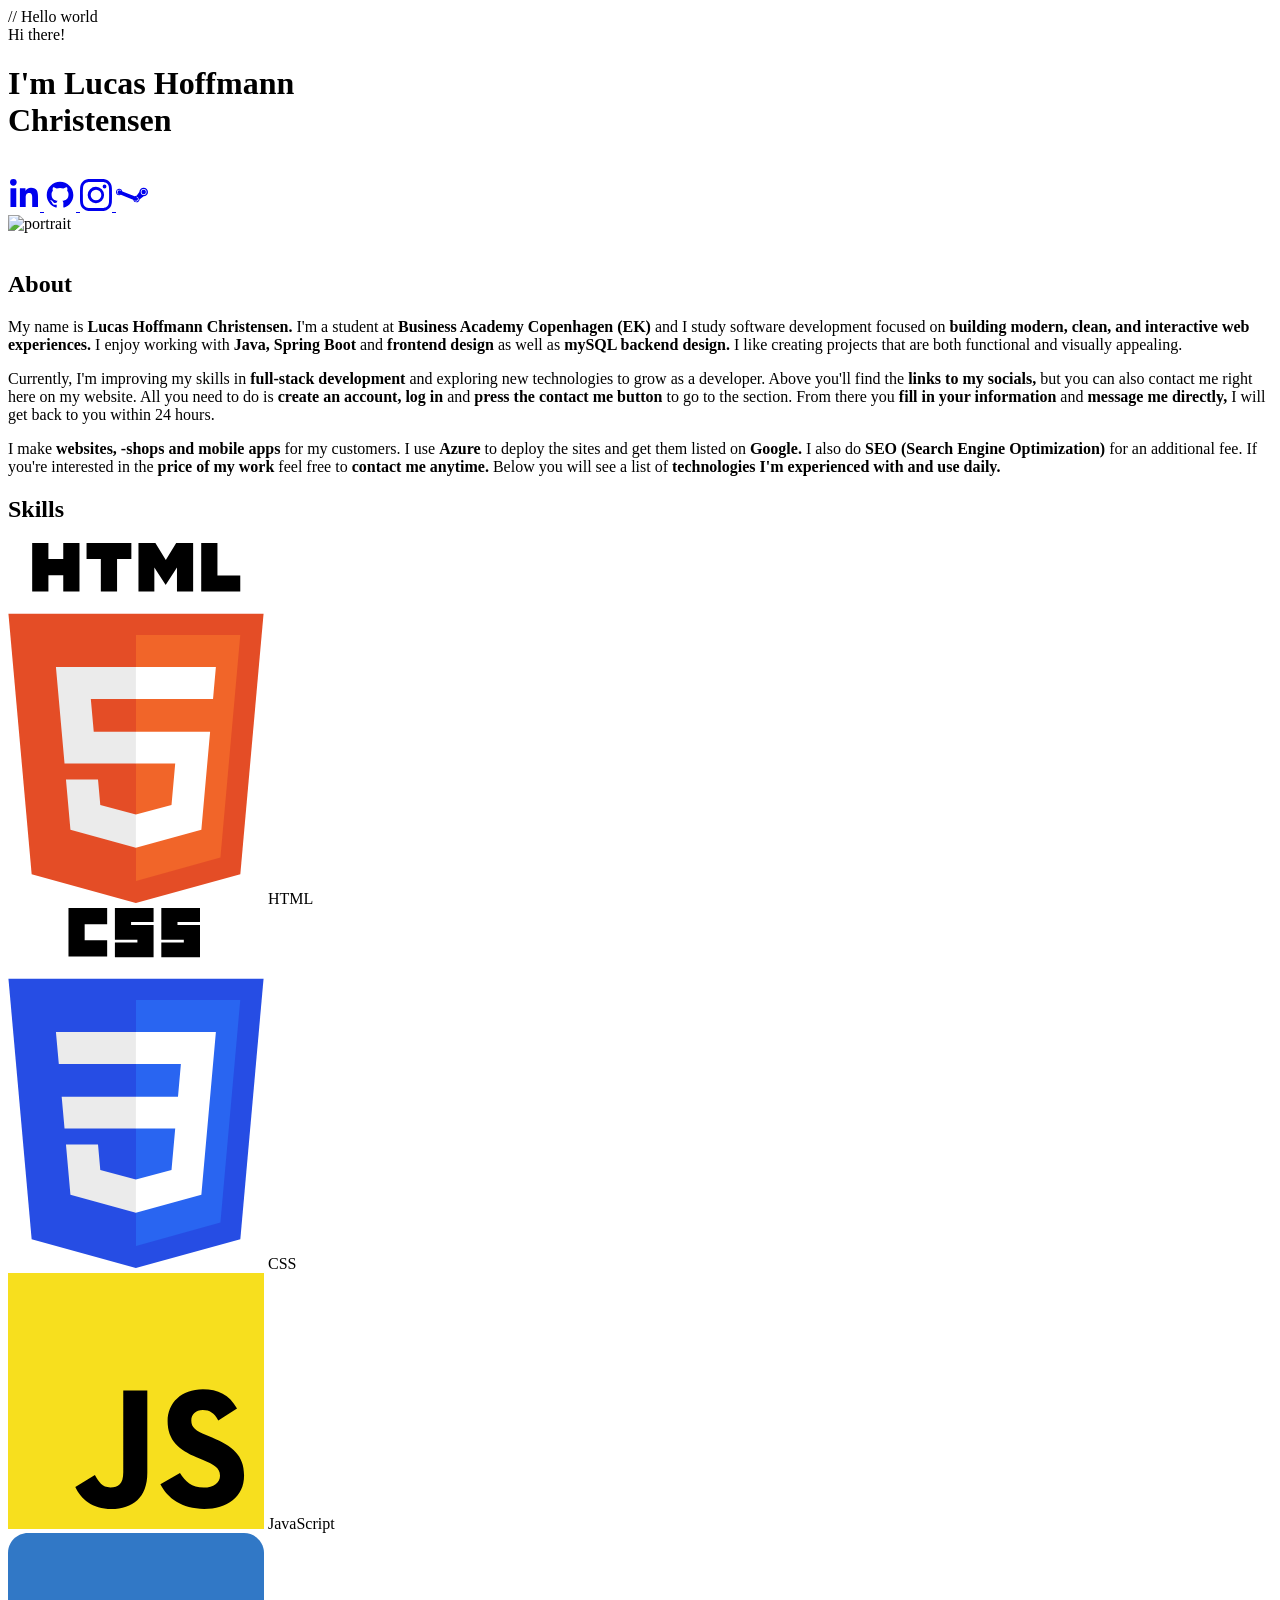
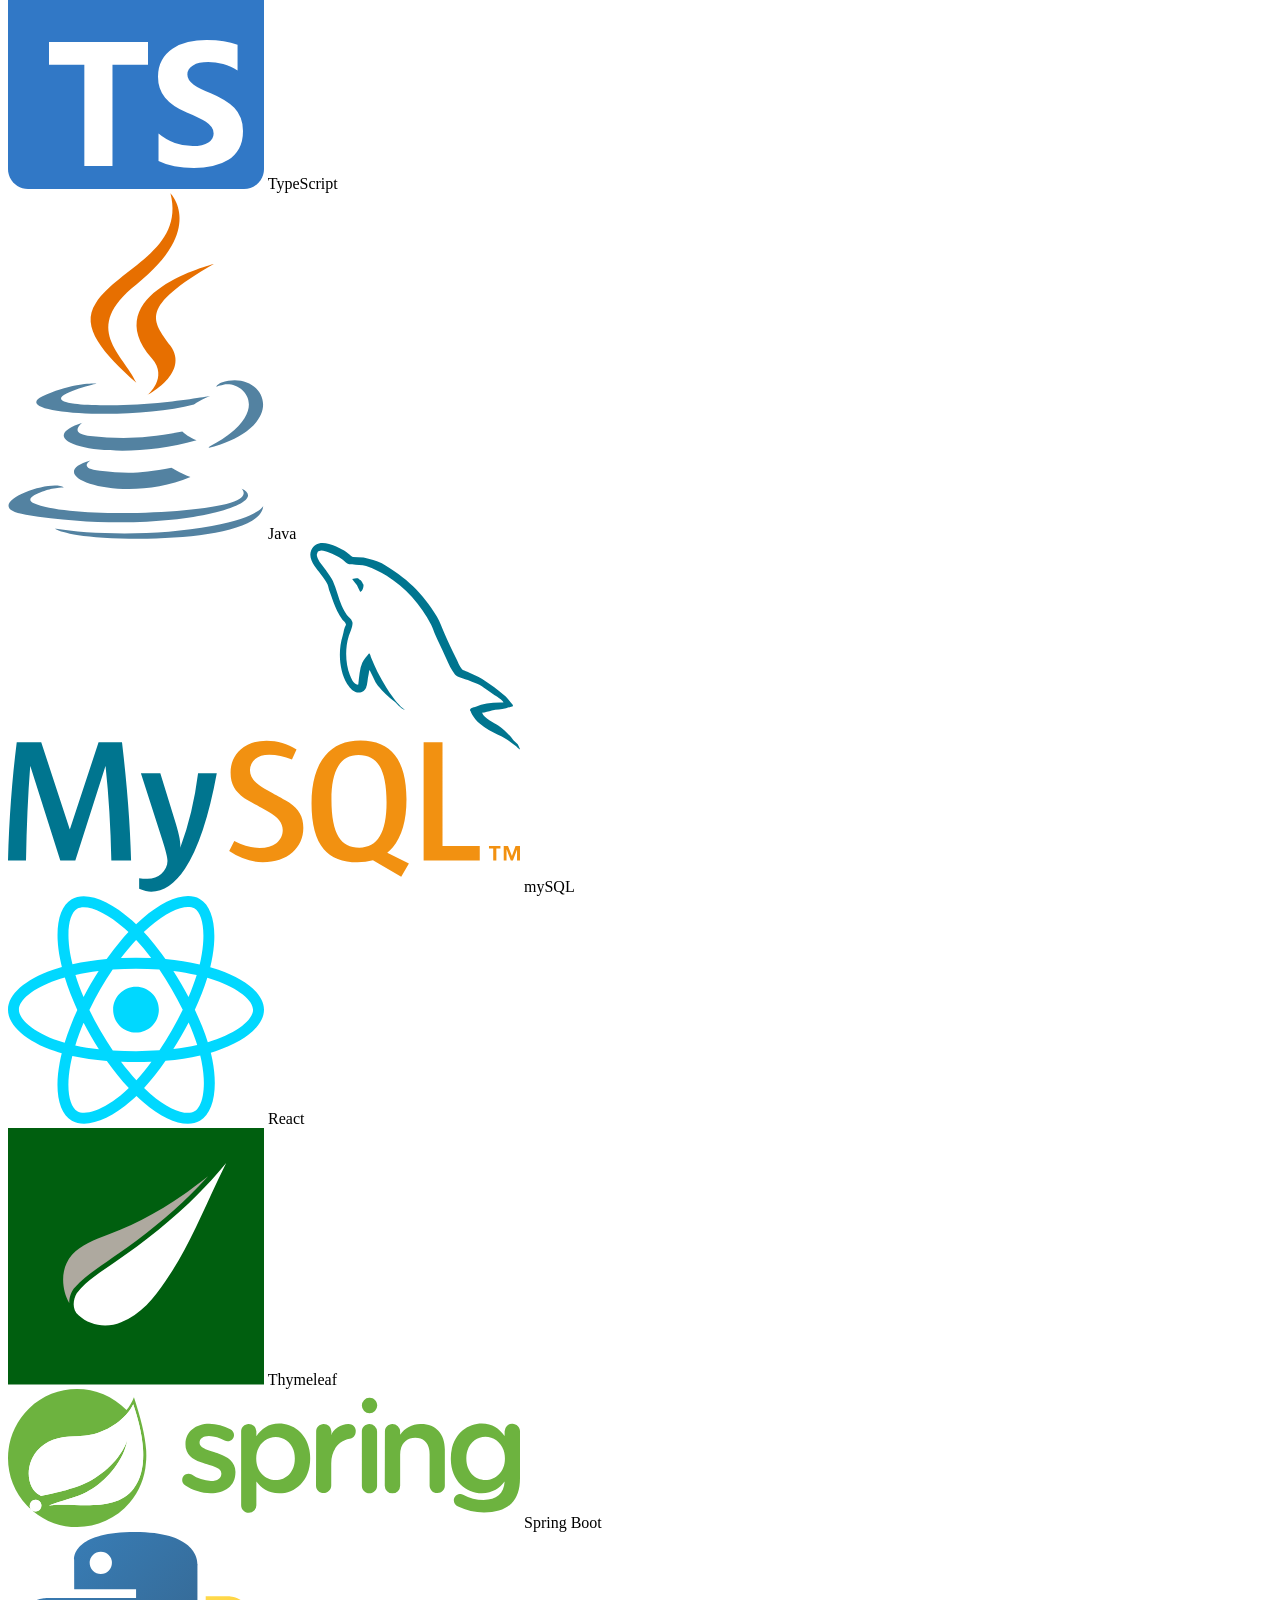
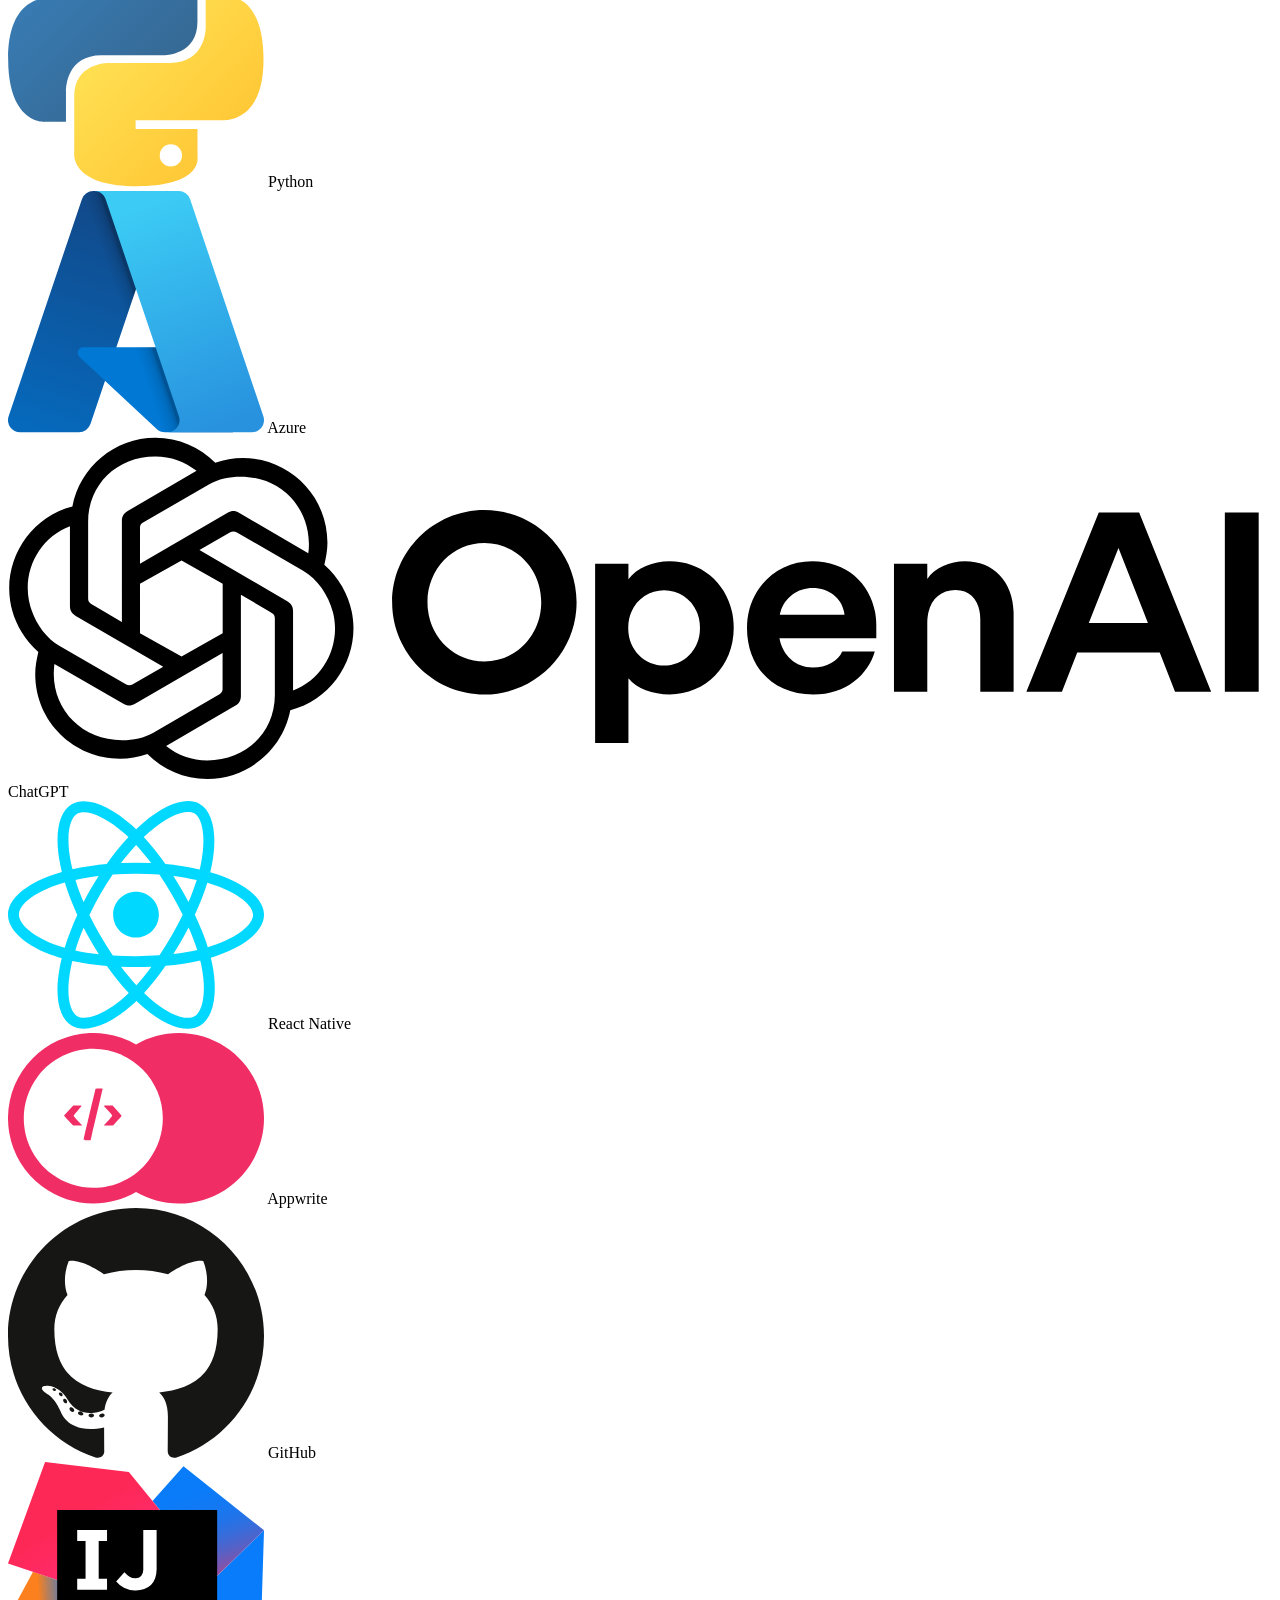
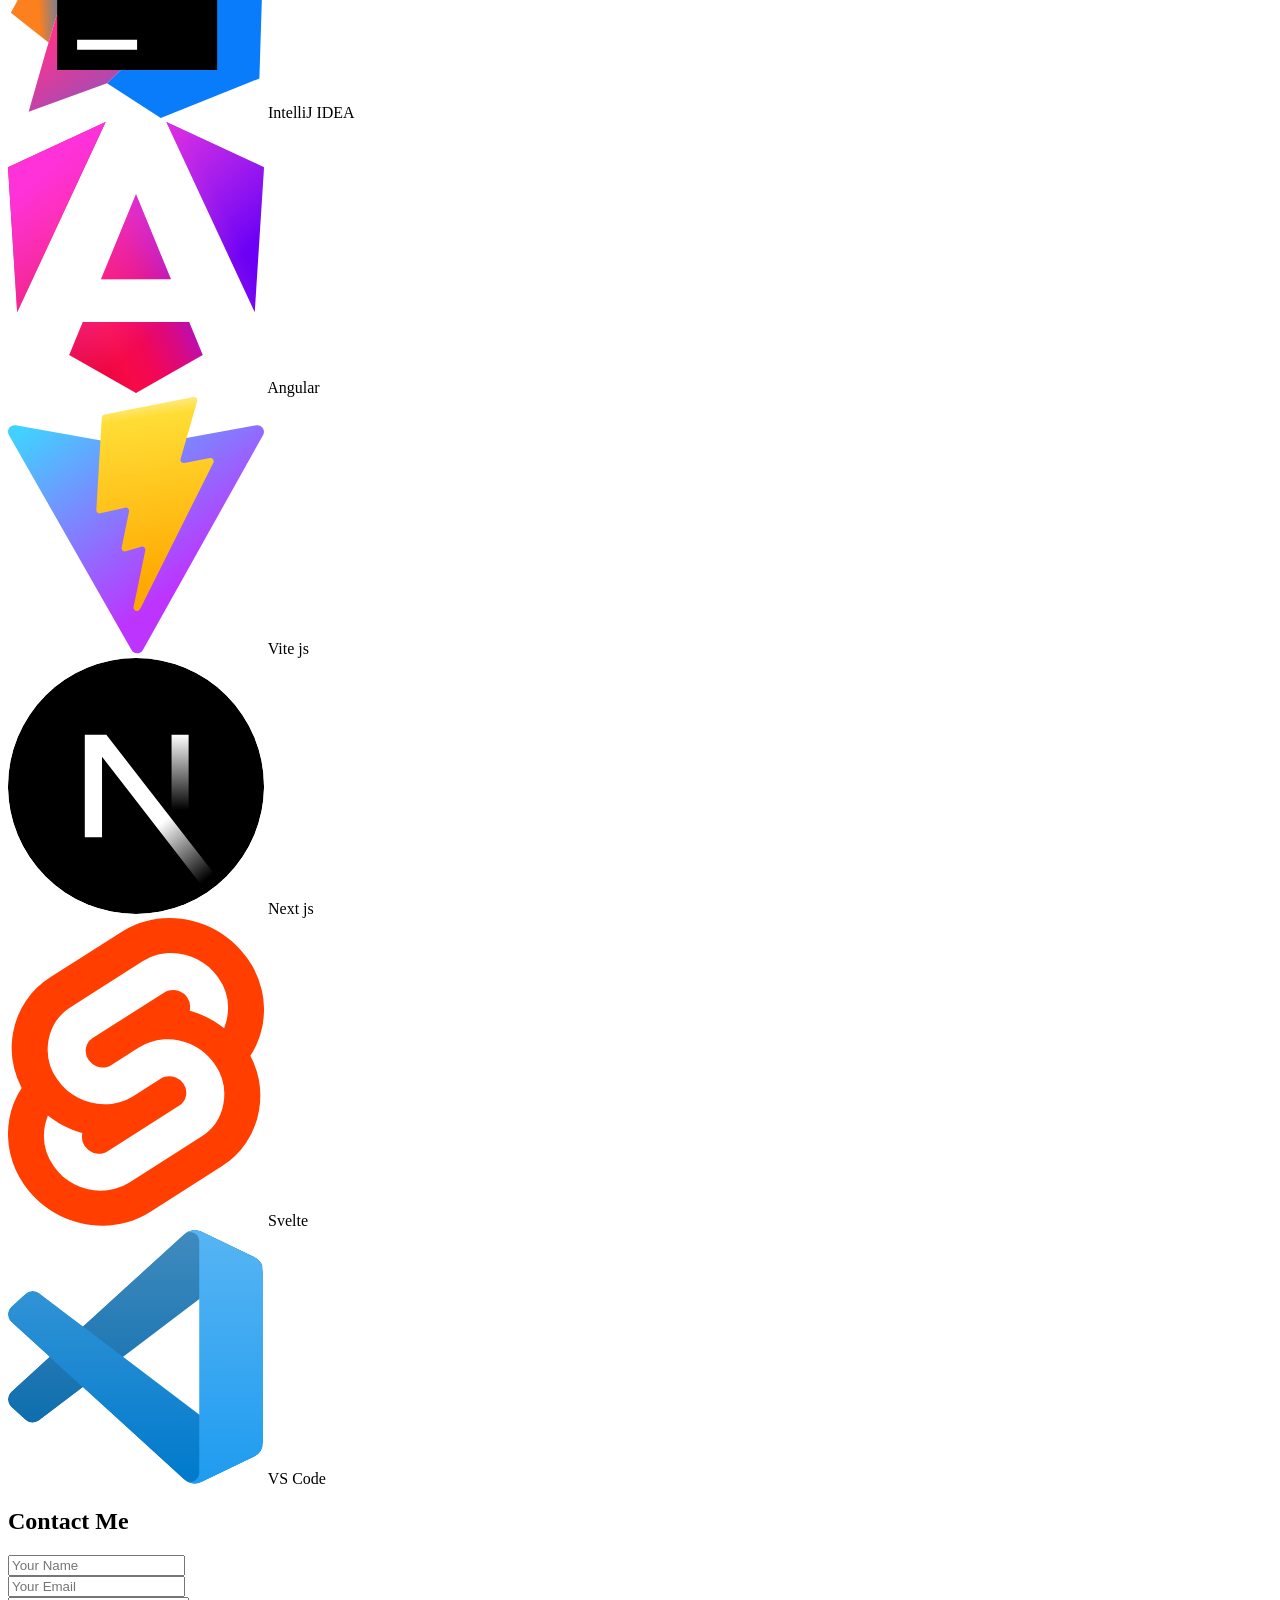
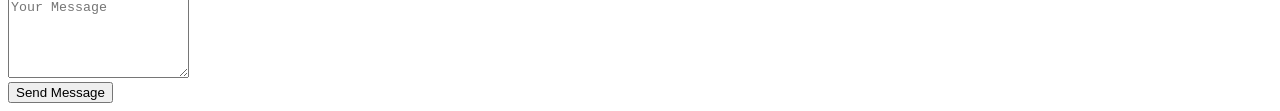
==== commit f7052672: "added some seo" ====
--- a/src/main/resources/templates/index.html
+++ b/src/main/resources/templates/index.html
@@ -17,8 +17,11 @@
     <div class="homeContainer fade-in">
         <div class="leftHomeContainer">
             <div id="helloWorld">// Hello world</div>
-            <div id="hiThere">Hi there! <br> I'm <strong>Lucas <span id="hoffmann">Hoffmann</span> <br>
-                Christensen</strong></div>
+            <div id="hiThere">Hi there! <br>
+                <h1 id="lucasHoffmannChristensen">I'm <strong>Lucas <span id="hoffmann">Hoffmann</span><br>
+                    Christensen</strong>
+                </h1>
+            </div>
             <br>
             <div class="clockAndSoMe">
                 <div class="clock-container">
@@ -75,34 +78,37 @@
     </div>
     <div class="aboutSection fade-in">
         <div class="aboutCard">
-            <h2>About Me</h2>
+            <h2>About</h2>
             <p>
-                My name is Lucas Hoffmann Christensen. I'm a student at Erhvervsakademi København (EK) and I study
-                software development focused on building modern,
-                clean, and interactive web experiences. I enjoy working with Java, Spring Boot and frontend design as
-                well as mySQL backend design. I like creating projects
+                My name is <strong>Lucas Hoffmann Christensen.</strong> I'm a student at <strong>Business Academy
+                Copenhagen (EK)</strong> and I study
+                software development focused on <strong>building modern,
+                clean, and interactive web experiences.</strong> I enjoy working with <strong>Java, Spring Boot</strong>
+                and <strong>frontend design</strong> as well as <strong>mySQL backend design.</strong> I like creating
+                projects
                 that are both functional and visually appealing.
             </p>
 
             <p>
-                Currently, I'm improving my skills in full-stack development and exploring new
-                technologies to grow as a developer. Above you'll find the links to my socials, but you can also contact
-                me right here on my website. All you need to do
-                is create an account, log in and press the contact me button to go to the section. From there you fill
-                in your information and message me directly, I will get back to you within
+                Currently, I'm improving my skills in <strong>full-stack development</strong> and exploring new
+                technologies to grow as a developer. Above you'll find the <strong>links to my socials,</strong> but you
+                can also contact
+                me right here on my website. All you need to do is <strong>create an account, log in</strong> and
+                <strong>press the contact me button</strong> to go to the section. From there you <strong>fill
+                in your information</strong> and <strong>message me directly,</strong> I will get back to you within
                 24 hours.
             </p>
 
             <p>
-                I make websites, -shops and mobile apps for my customers. I use Azure to deploy the sites and get them
-                listed on Google. I also do SEO (Search Engine Optimization) for an
-                additional fee. If you're interested in the price of my work feel free to contact me anytime. Below you
-                will see a list of technologies I'm experienced with and use daily.
+                I make <strong>websites, -shops and mobile apps</strong> for my customers. I use <strong>Azure</strong> to
+                deploy the sites and get them listed on <strong>Google.</strong> I also do <strong>SEO (Search Engine Optimization)</strong> for an
+                additional fee. If you're interested in the <strong>price of my work</strong> feel free to <strong>contact me anytime.</strong> Below you
+                will see a list of <strong>technologies I'm experienced with and use daily.</strong>
             </p>
         </div>
     </div>
     <div class="skillsSection fade-in">
-        <h2 class="skillsTitle">My Skills</h2>
+        <h2 class="skillsTitle">Skills</h2>
 
         <div class="skillsGrid stagger">
 
@@ -453,6 +459,25 @@
             </div>
         </div>
     </div>
+    <section class="contactSection fade-in">
+        <h2 class="contactTitle">Contact Me</h2>
+
+        <form class="contactForm">
+            <div class="inputGroup">
+                <input type="text" placeholder="Your Name" required/>
+            </div>
+
+            <div class="inputGroup">
+                <input type="email" placeholder="Your Email" required/>
+            </div>
+
+            <div class="inputGroup">
+                <textarea placeholder="Your Message" rows="5" required></textarea>
+            </div>
+
+            <button type="submit" class="contactBtn">Send Message</button>
+        </form>
+    </section>
 </div>
 </body>
 </html>
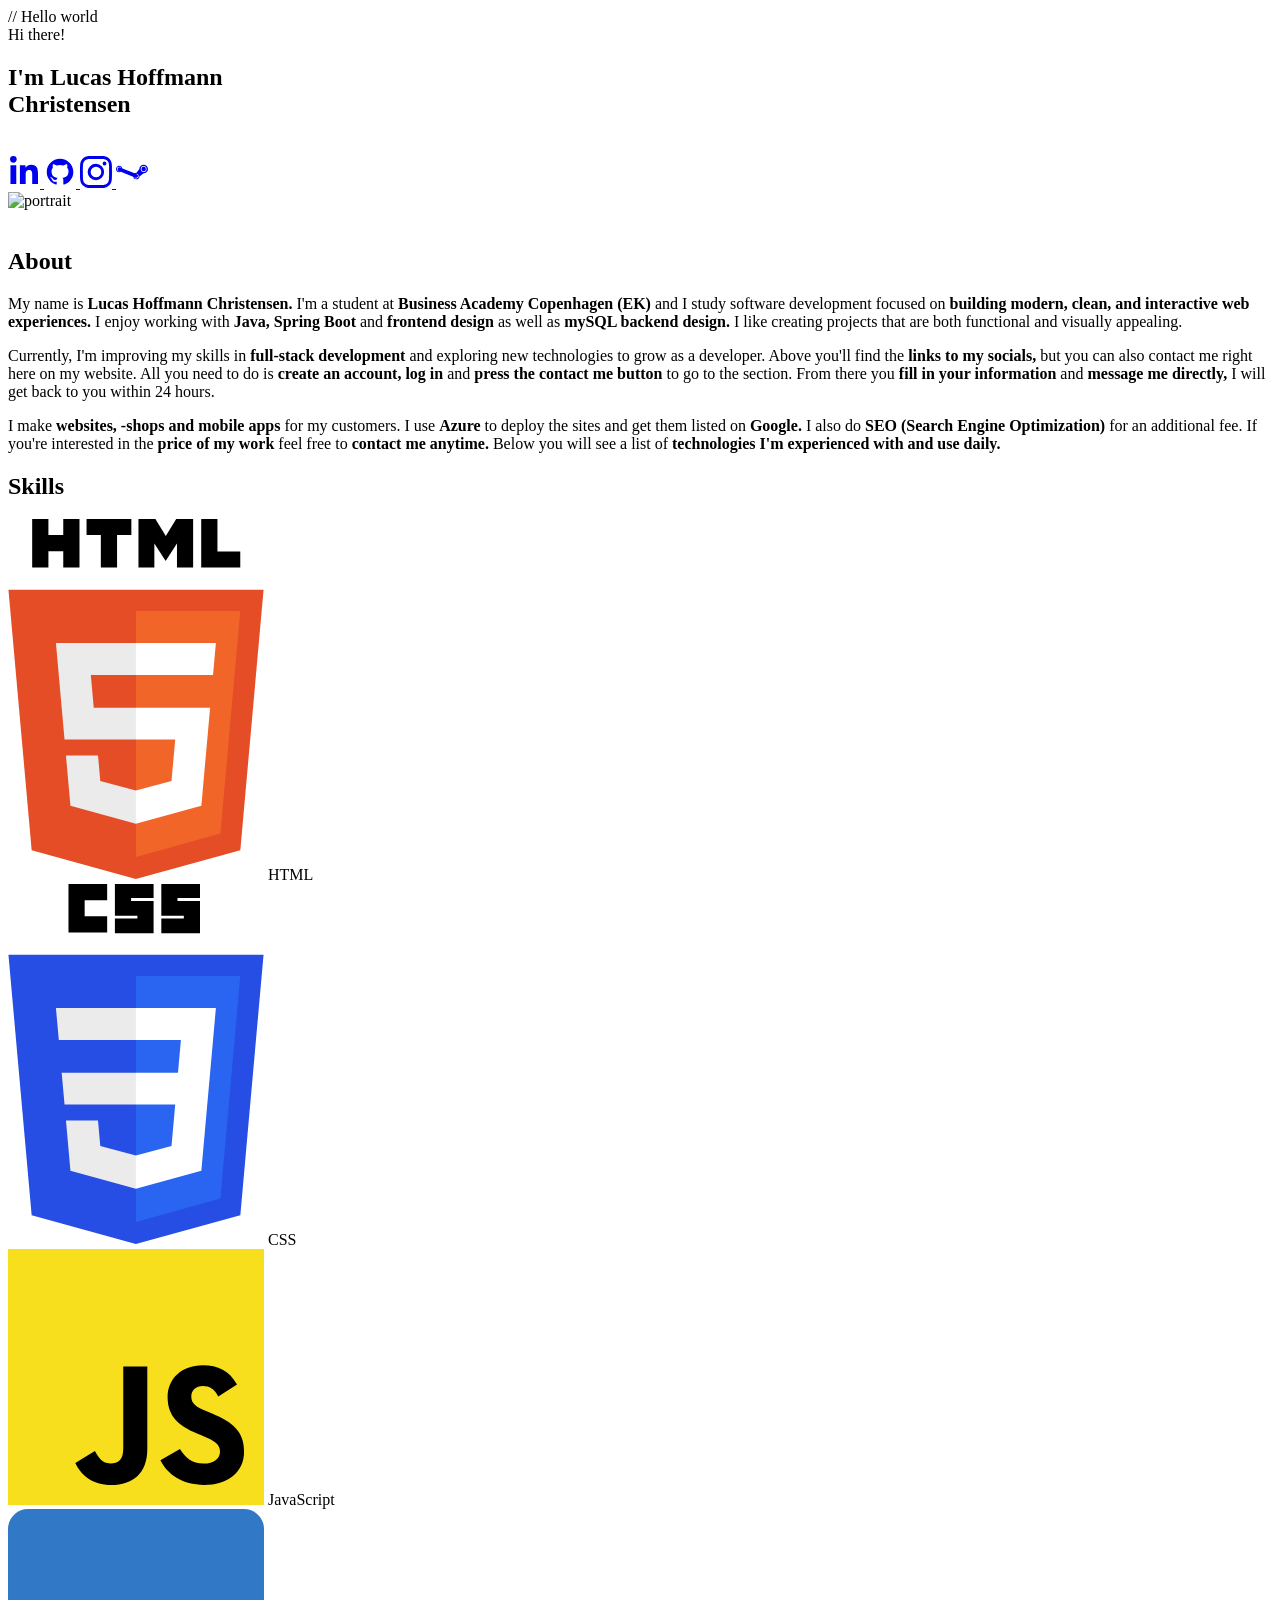
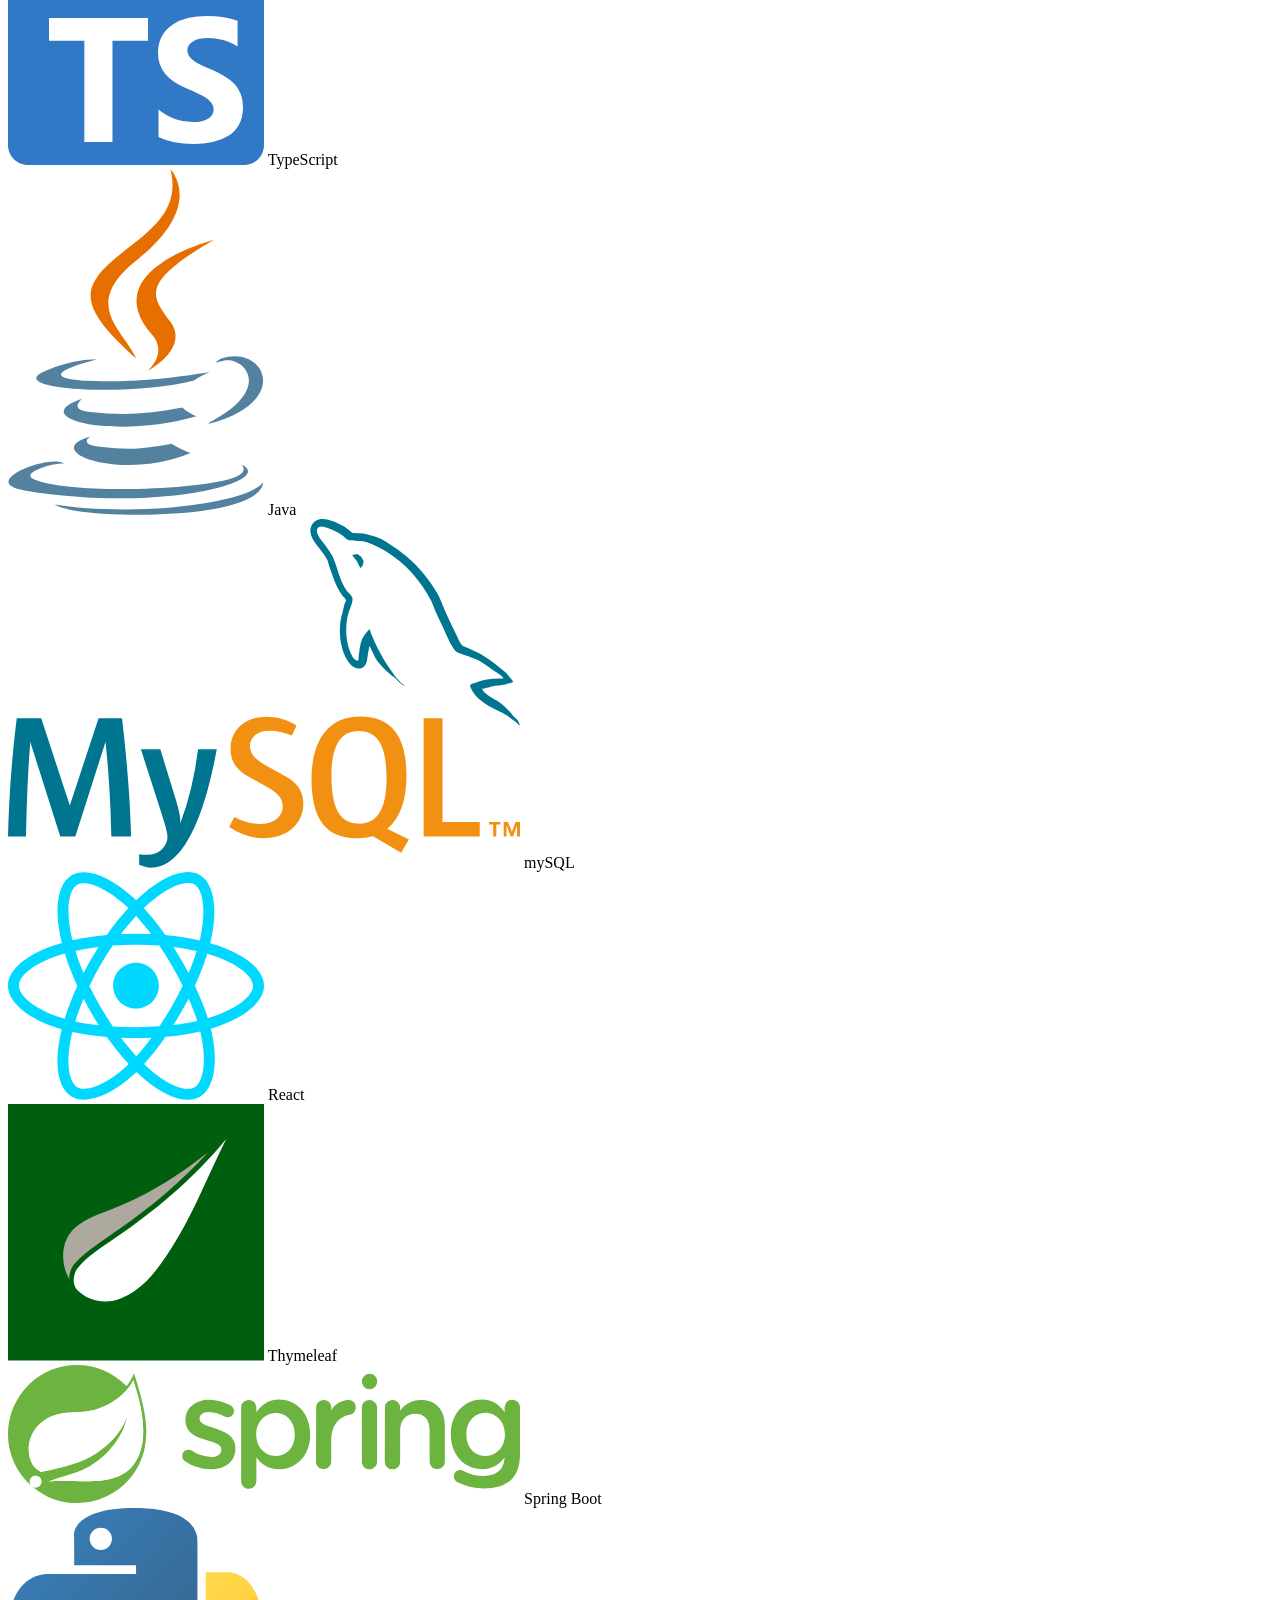
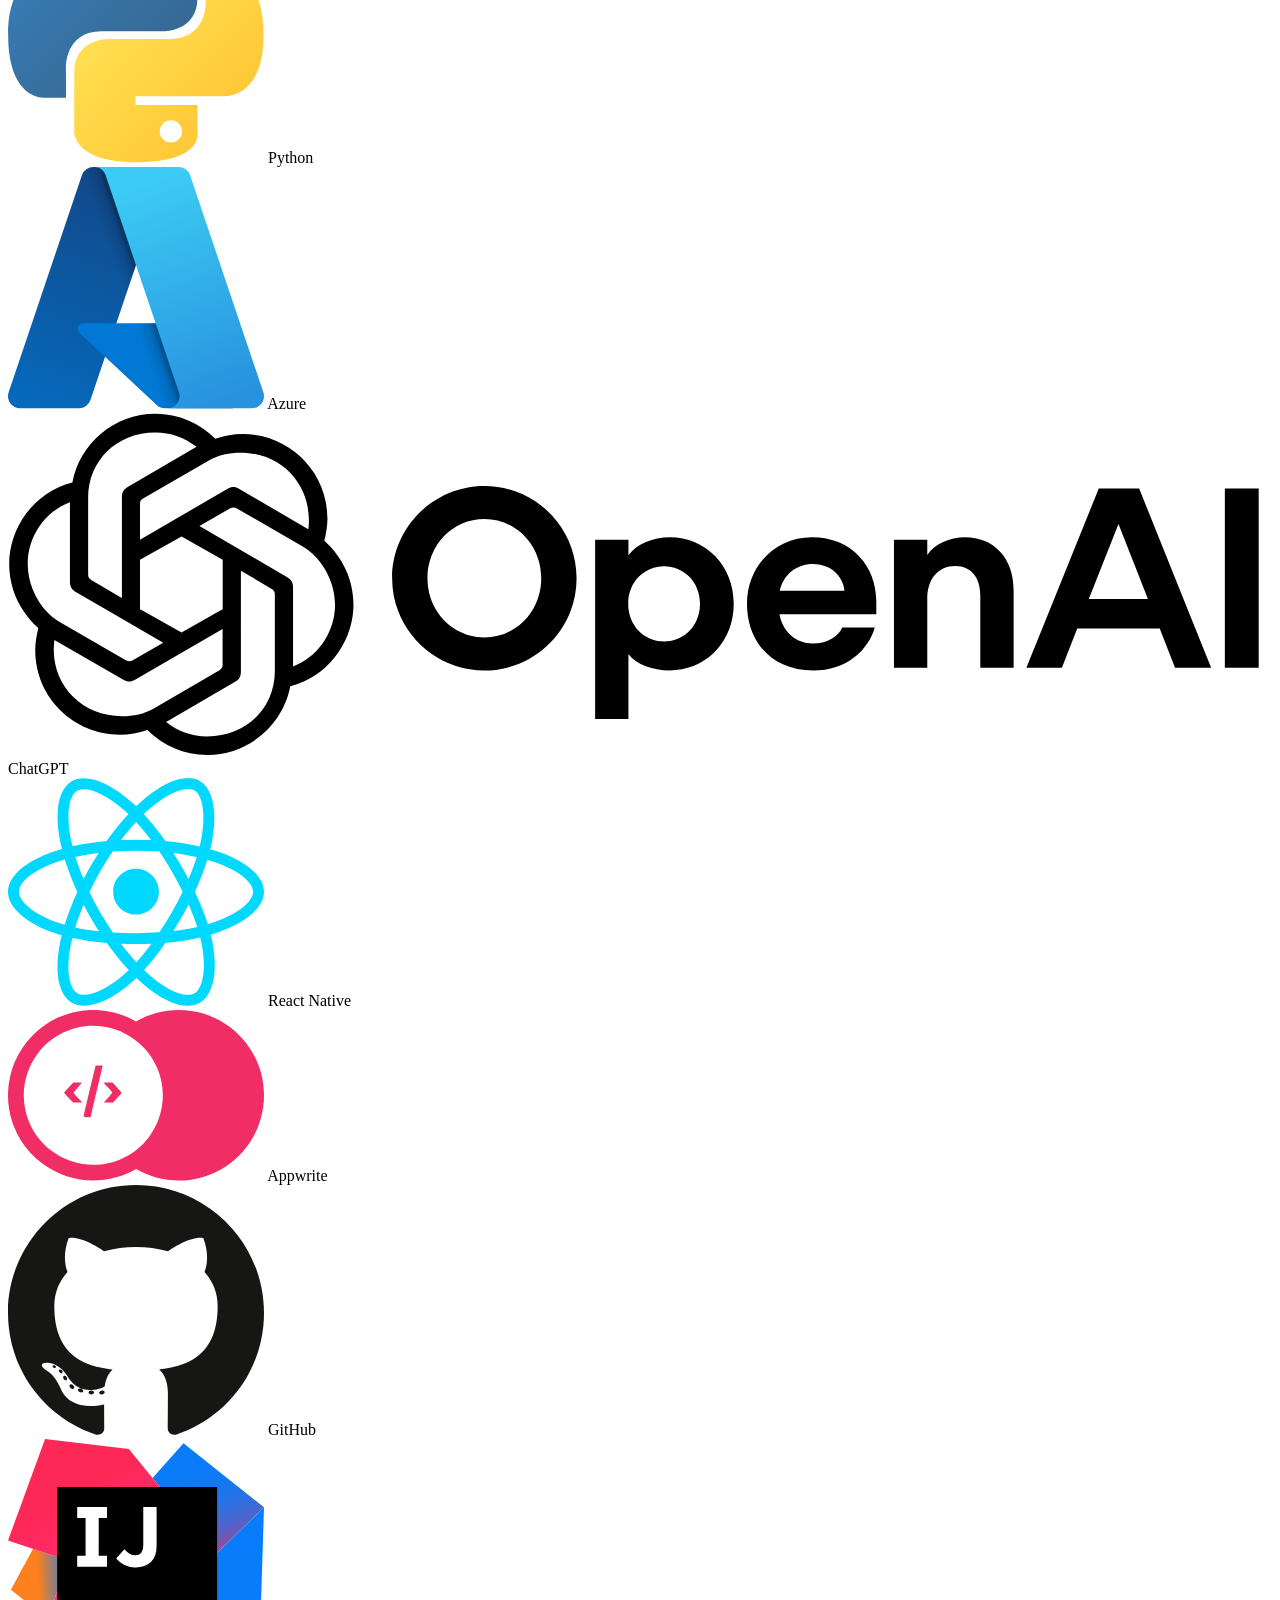
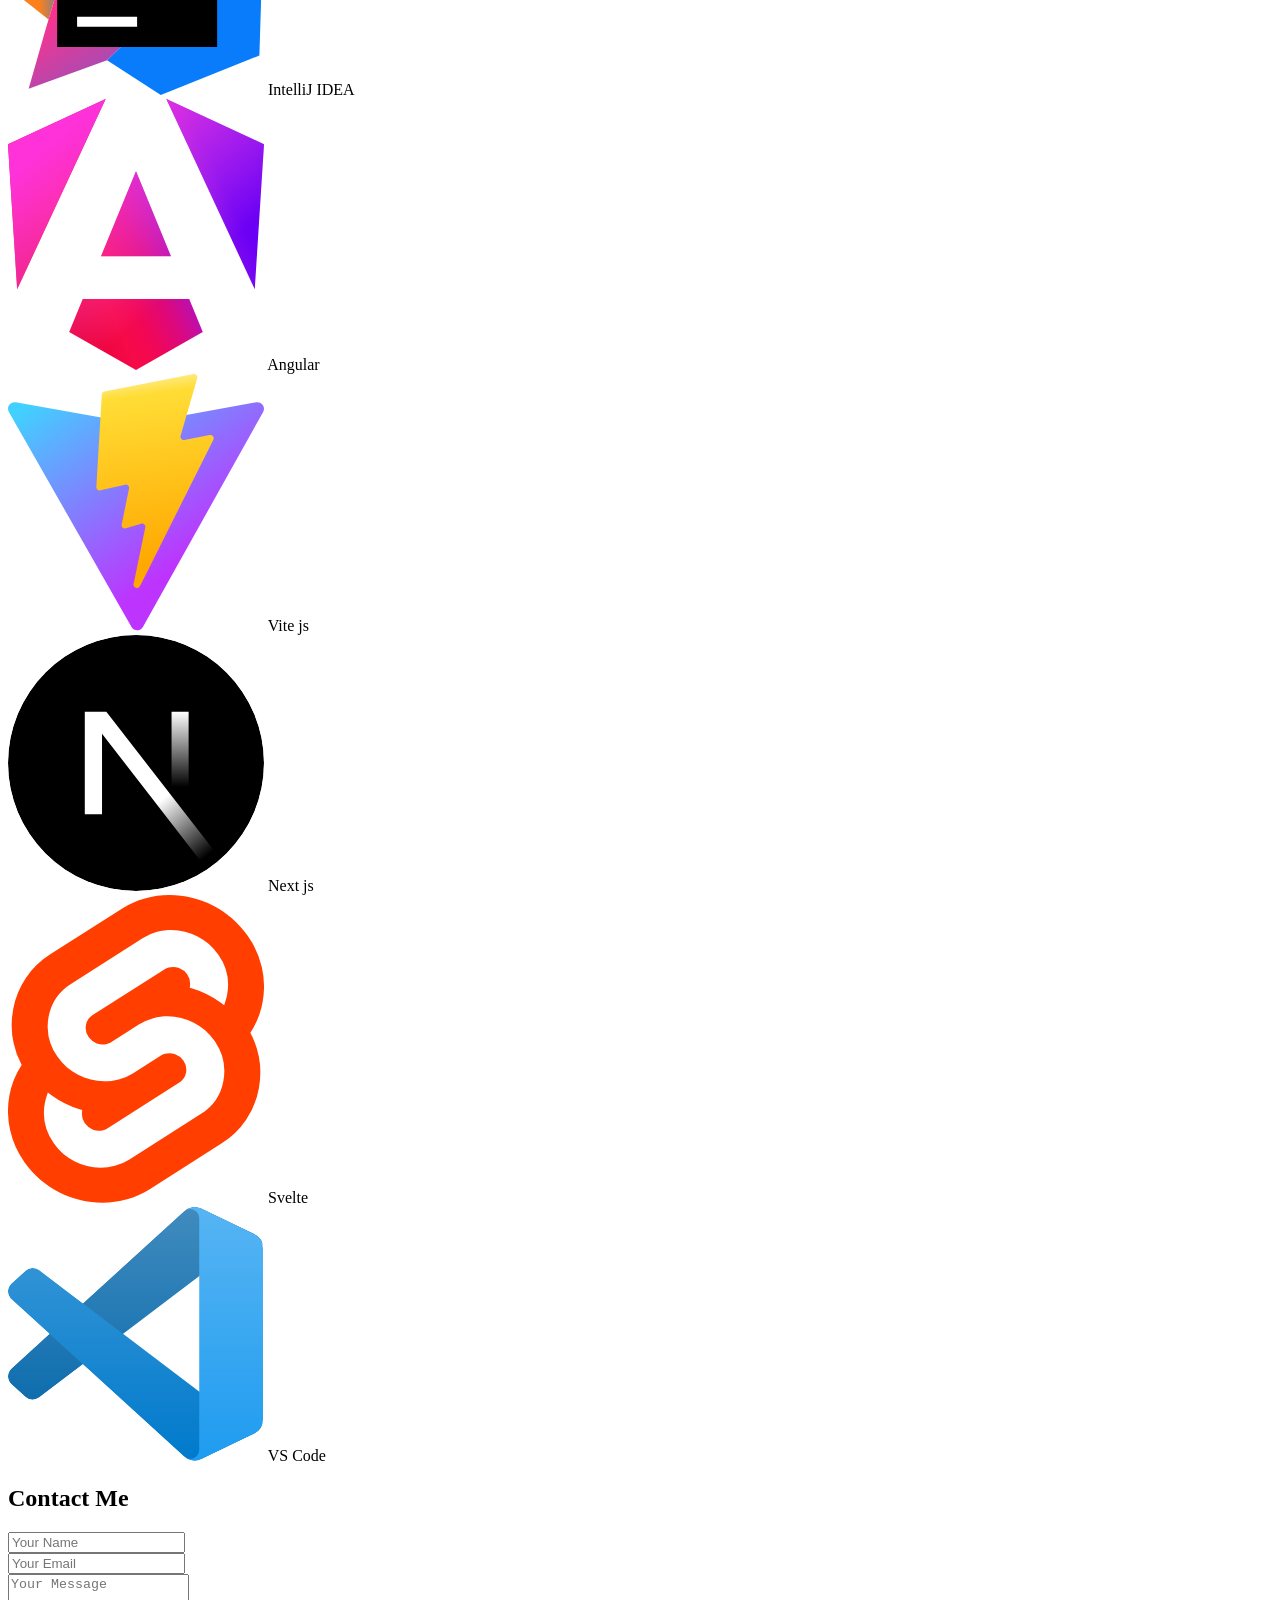
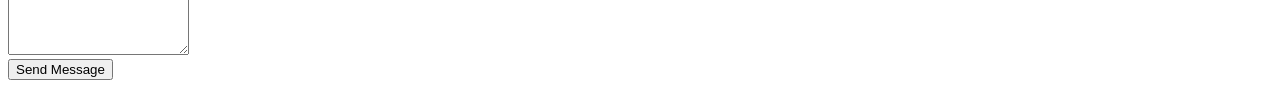
==== commit 257a2156: "added fix to sidebar" ====
--- a/src/main/resources/templates/index.html
+++ b/src/main/resources/templates/index.html
@@ -14,7 +14,7 @@
 <div th:replace="fragments/sidebar :: sidebar"></div>
 <!-- MAIN CONTENT -->
 <div class="home">
-    <div class="homeContainer fade-in">
+    <section id="home" class="homeContainer fade-in">
         <div class="leftHomeContainer">
             <div id="helloWorld">// Hello world</div>
             <div id="hiThere">Hi there! <br>
@@ -75,8 +75,8 @@
                 <img class="selectorImage" th:src="@{images/IMG_2261.jpeg}" alt="">
             </div>
         </div>
-    </div>
-    <div class="aboutSection fade-in">
+    </section>
+    <section id="about" class="aboutSection fade-in">
         <div class="aboutCard">
             <h2>About</h2>
             <p>
@@ -106,8 +106,8 @@
                 will see a list of <strong>technologies I'm experienced with and use daily.</strong>
             </p>
         </div>
-    </div>
-    <div class="skillsSection fade-in">
+    </section>
+    <section id="skills" class="skillsSection fade-in">
         <h2 class="skillsTitle">Skills</h2>
 
         <div class="skillsGrid stagger">
@@ -458,8 +458,8 @@
                 <span>VS Code</span>
             </div>
         </div>
-    </div>
-    <section class="contactSection fade-in">
+    </section>
+    <section id="contact" class="contactSection fade-in">
         <h2 class="contactTitle">Contact Me</h2>
 
         <form class="contactForm">
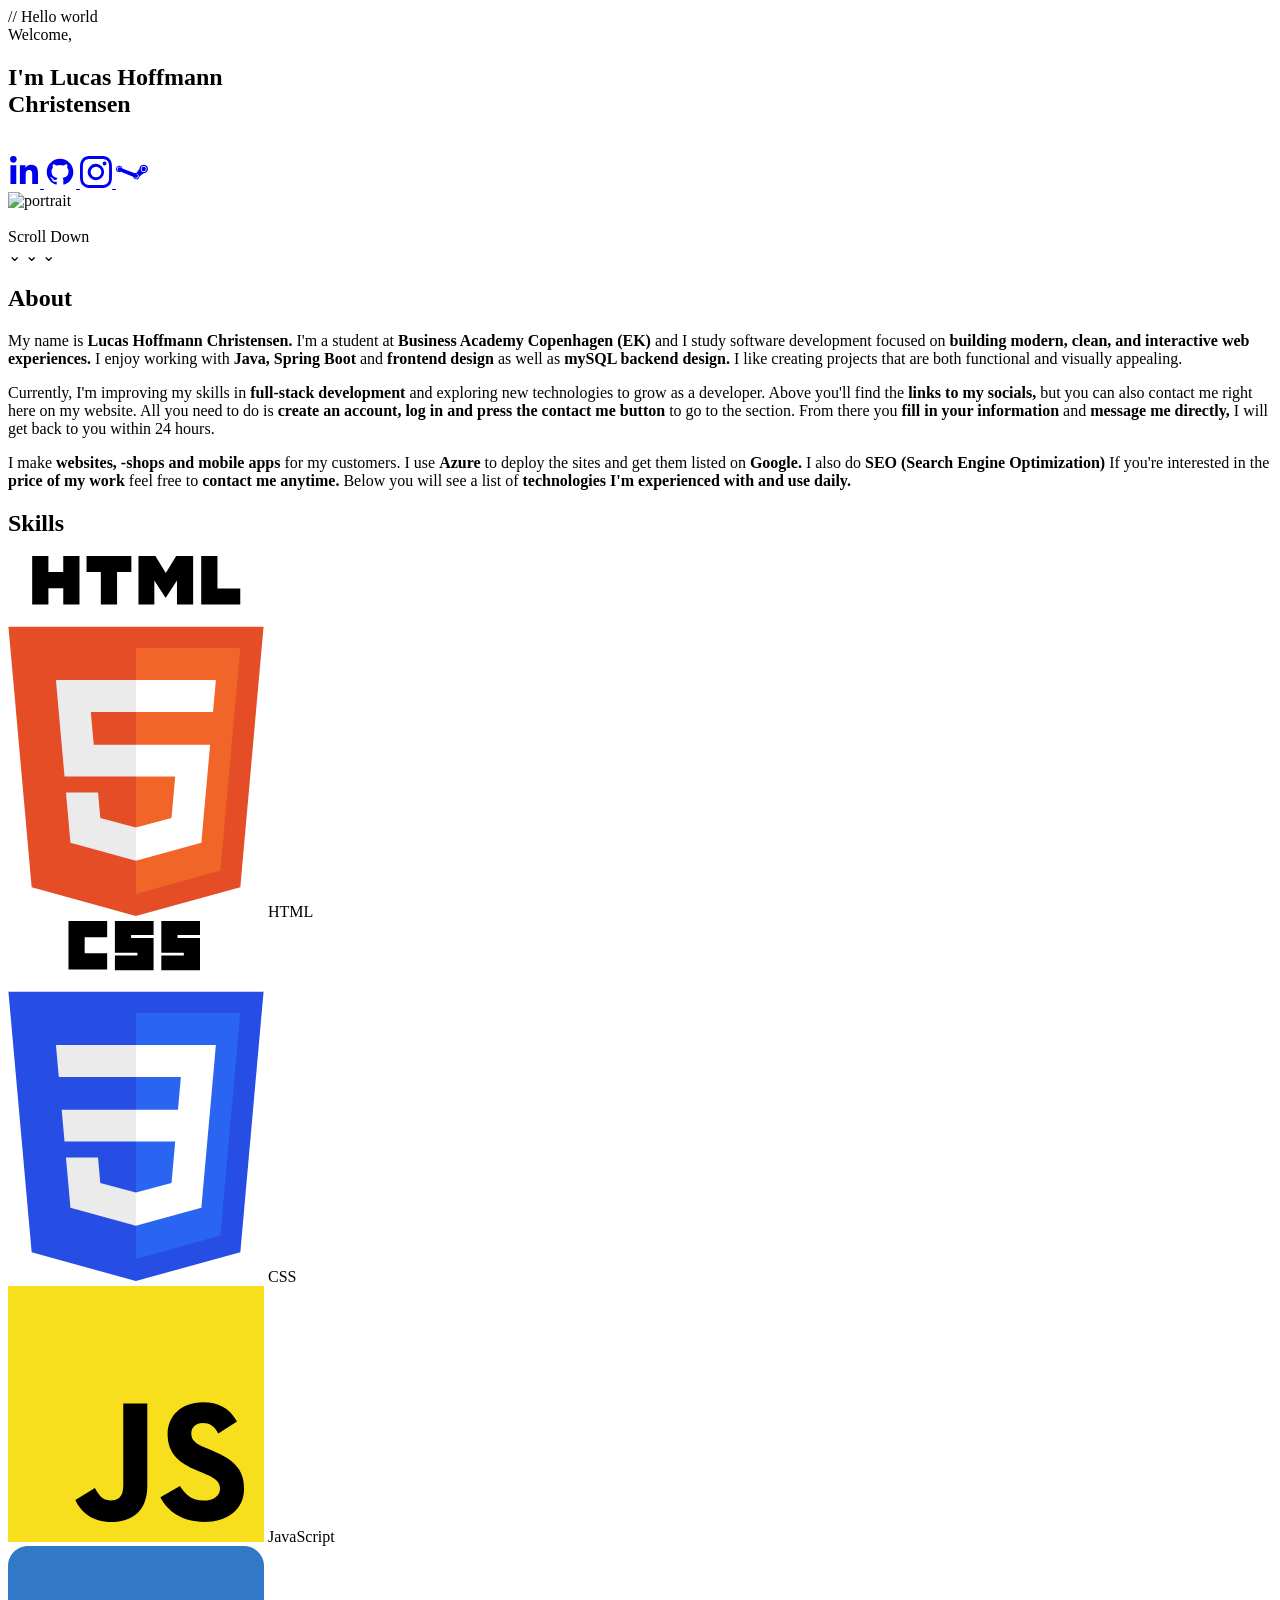
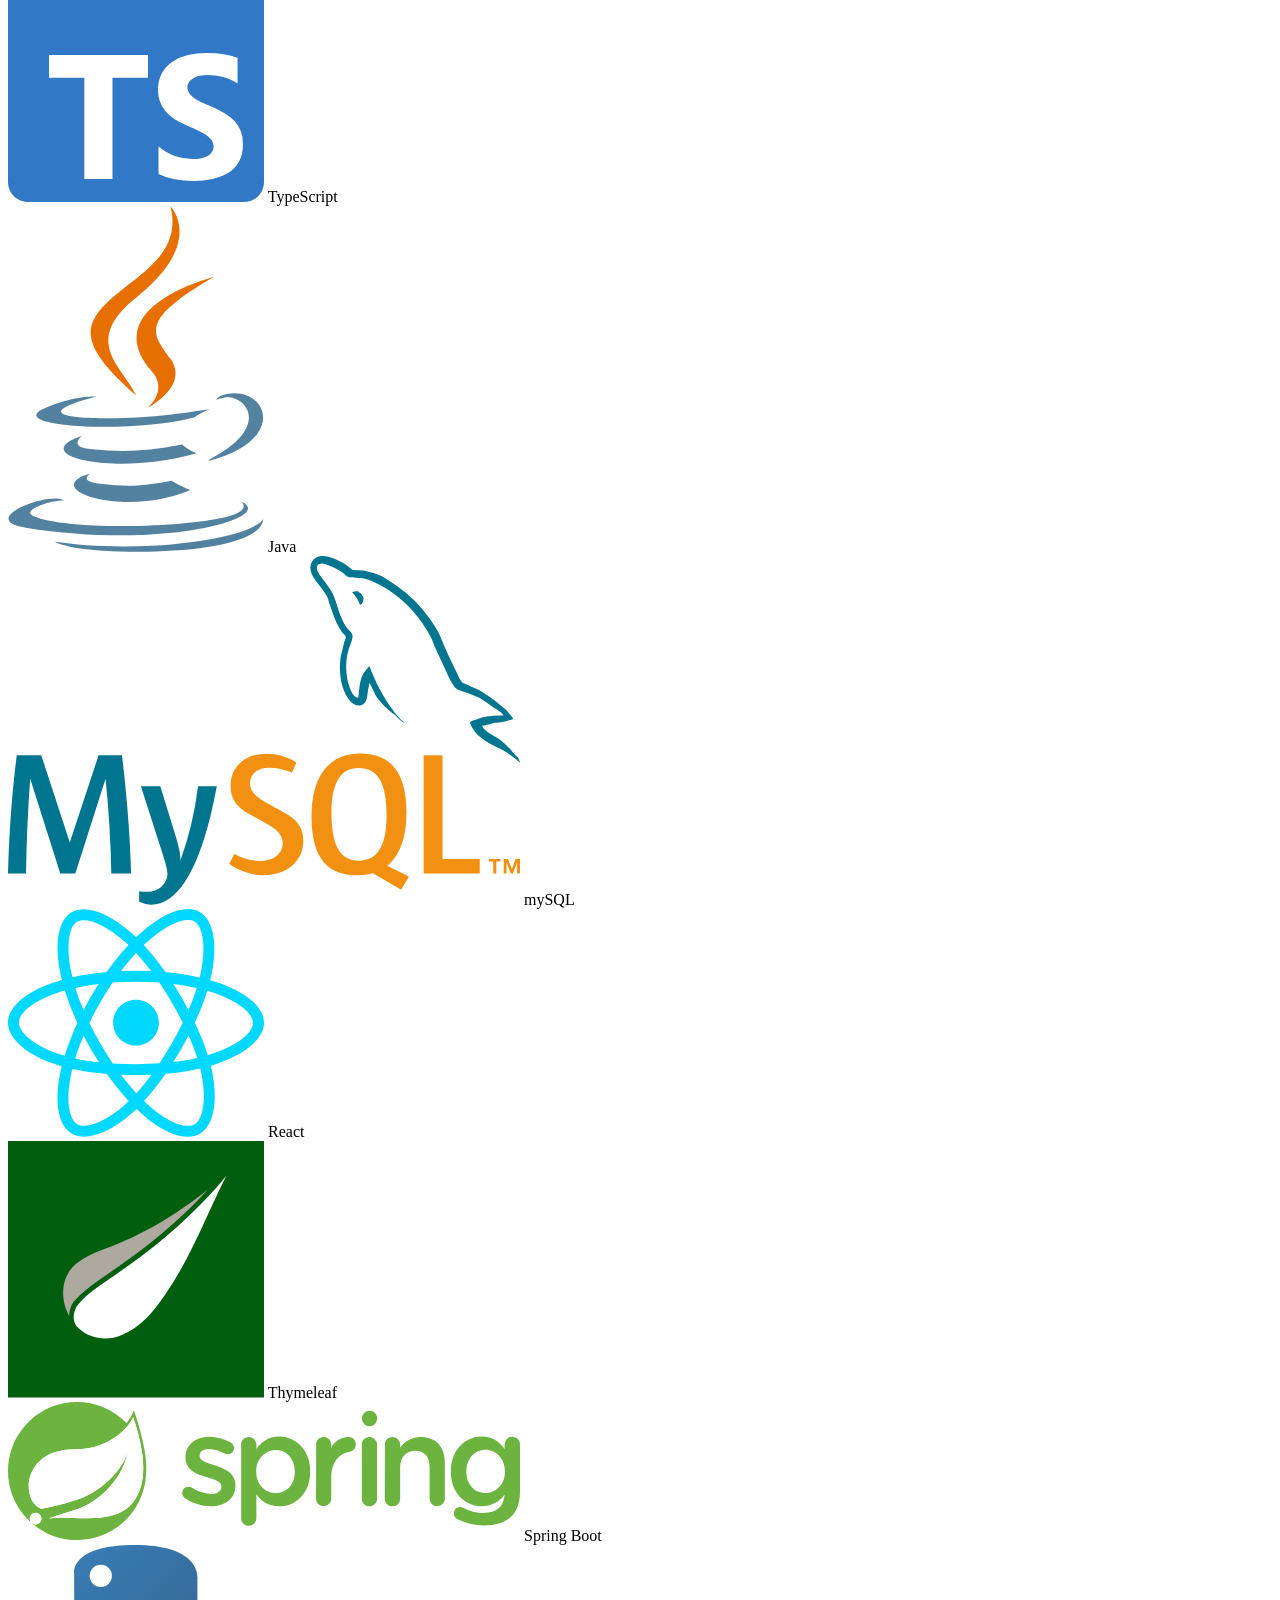
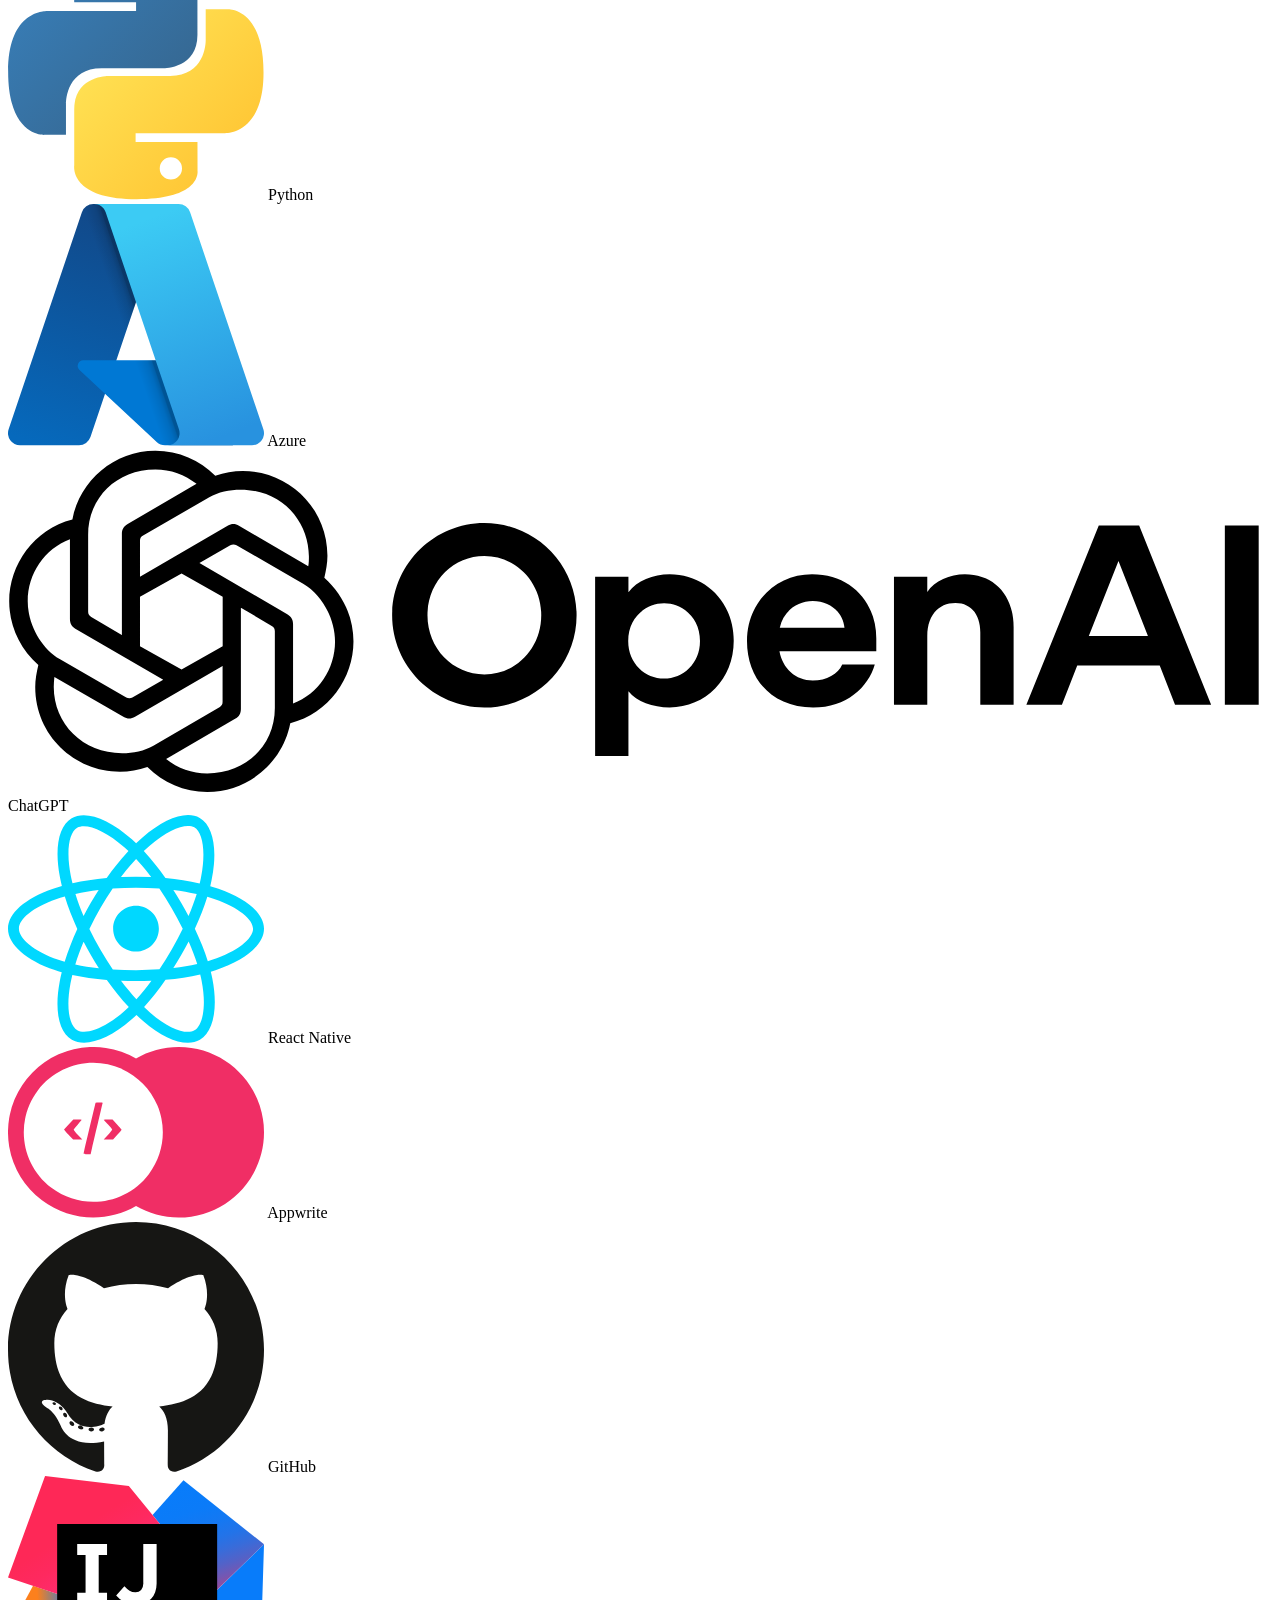
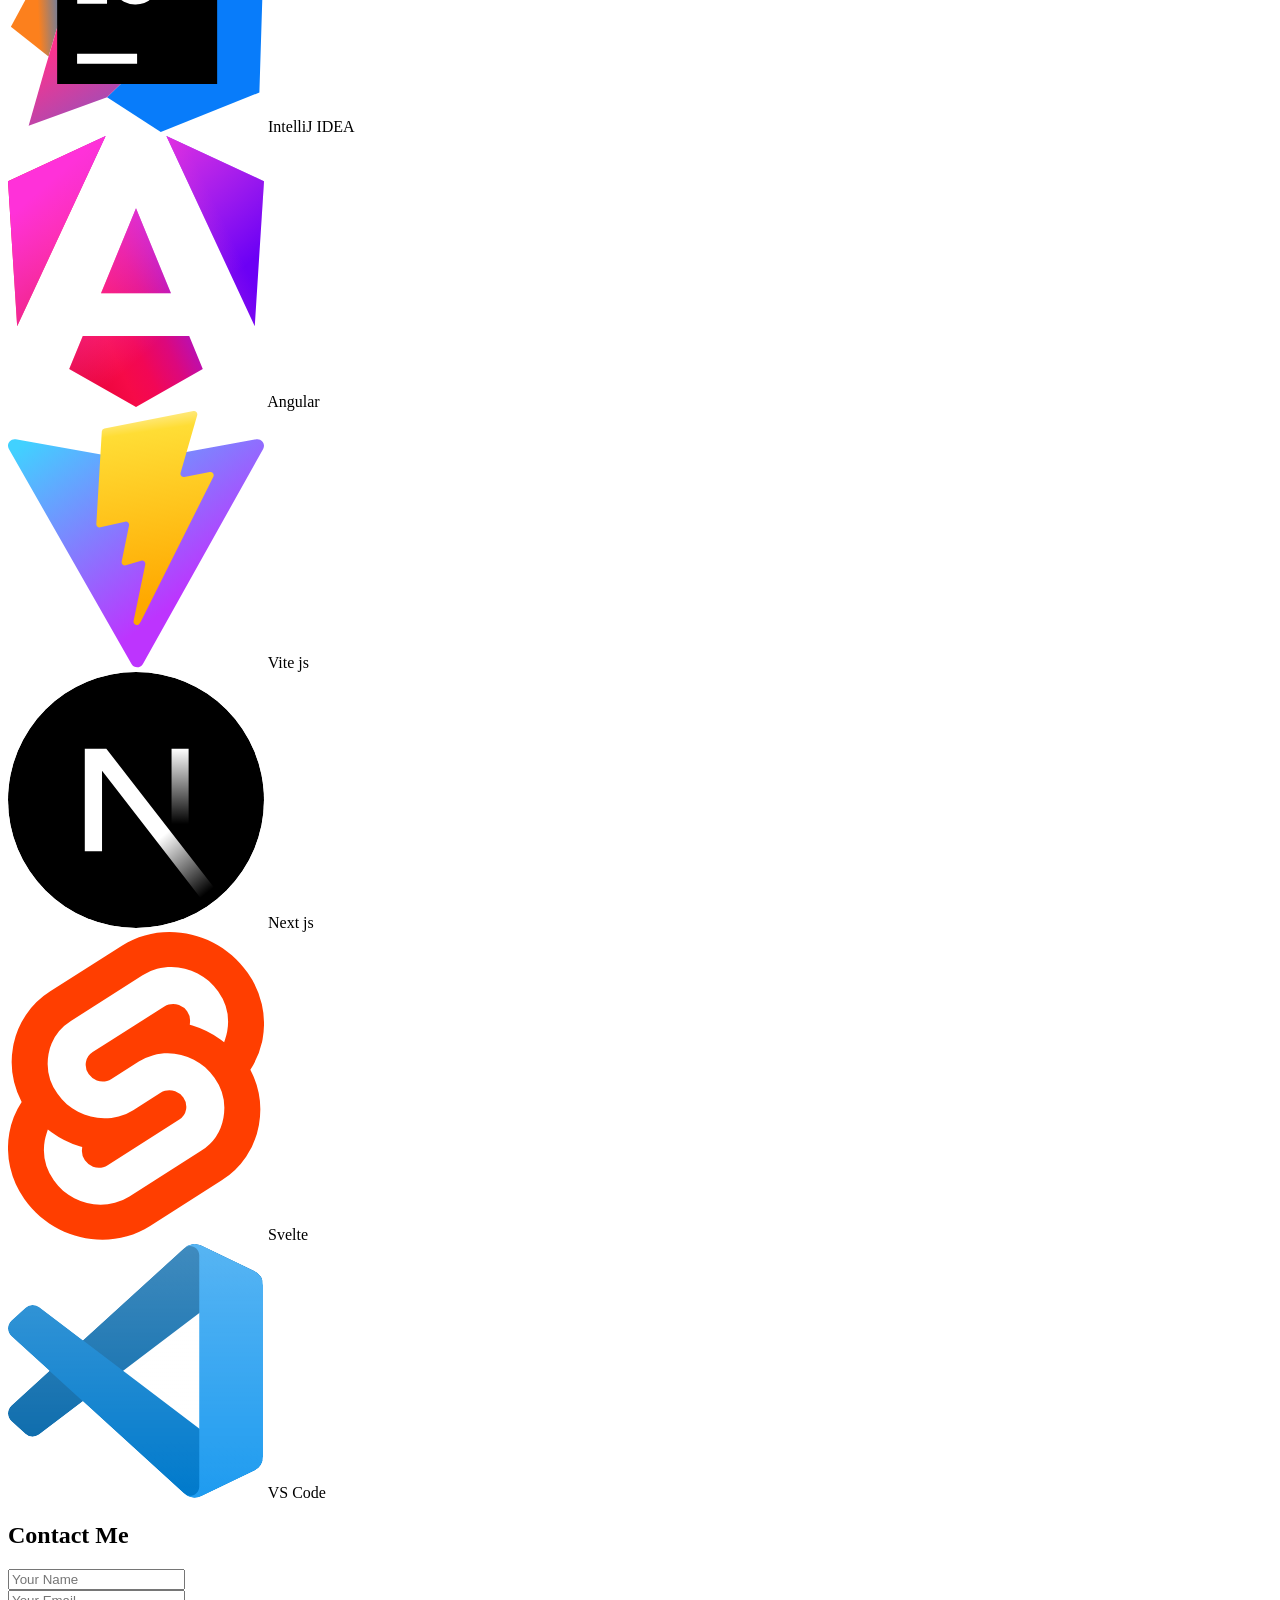
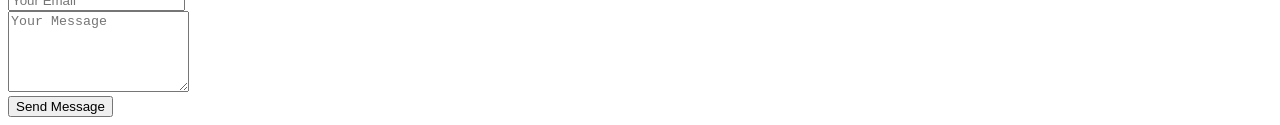
==== commit 777d2970: "added sidebar functionality" ====
--- a/src/main/resources/templates/index.html
+++ b/src/main/resources/templates/index.html
@@ -2,7 +2,7 @@
 <html lang="en">
 <head>
     <meta charset="UTF-8">
-    <title>Home</title>
+    <title>Lucas Hoffman Christensen</title>
     <link rel="stylesheet" th:href="@{css/style.css}">
     <script th:src="@{js/script.js}" defer></script>
     <link rel="preconnect" href="https://fonts.googleapis.com">
@@ -17,7 +17,7 @@
     <section id="home" class="homeContainer fade-in">
         <div class="leftHomeContainer">
             <div id="helloWorld">// Hello world</div>
-            <div id="hiThere">Hi there! <br>
+            <div id="hiThere">Welcome, <br>
                 <h1 id="lucasHoffmannChristensen">I'm <strong>Lucas <span id="hoffmann">Hoffmann</span><br>
                     Christensen</strong>
                 </h1>
@@ -75,6 +75,15 @@
                 <img class="selectorImage" th:src="@{images/IMG_2261.jpeg}" alt="">
             </div>
         </div>
+        <div class="scroll-indicator">
+            <span>Scroll Down</span>
+
+            <div class="arrow-stack">
+                <span>⌄</span>
+                <span>⌄</span>
+                <span>⌄</span>
+            </div>
+        </div>
     </section>
     <section id="about" class="aboutSection fade-in">
         <div class="aboutCard">
@@ -93,16 +102,15 @@
                 Currently, I'm improving my skills in <strong>full-stack development</strong> and exploring new
                 technologies to grow as a developer. Above you'll find the <strong>links to my socials,</strong> but you
                 can also contact
-                me right here on my website. All you need to do is <strong>create an account, log in</strong> and
-                <strong>press the contact me button</strong> to go to the section. From there you <strong>fill
+                me right here on my website. All you need to do is <strong>create an account, log in and press the
+                contact me button</strong> to go to the section. From there you <strong>fill
                 in your information</strong> and <strong>message me directly,</strong> I will get back to you within
                 24 hours.
             </p>
 
             <p>
                 I make <strong>websites, -shops and mobile apps</strong> for my customers. I use <strong>Azure</strong> to
-                deploy the sites and get them listed on <strong>Google.</strong> I also do <strong>SEO (Search Engine Optimization)</strong> for an
-                additional fee. If you're interested in the <strong>price of my work</strong> feel free to <strong>contact me anytime.</strong> Below you
+                deploy the sites and get them listed on <strong>Google.</strong> I also do <strong>SEO (Search Engine Optimization)</strong> If you're interested in the <strong>price of my work</strong> feel free to <strong>contact me anytime.</strong> Below you
                 will see a list of <strong>technologies I'm experienced with and use daily.</strong>
             </p>
         </div>
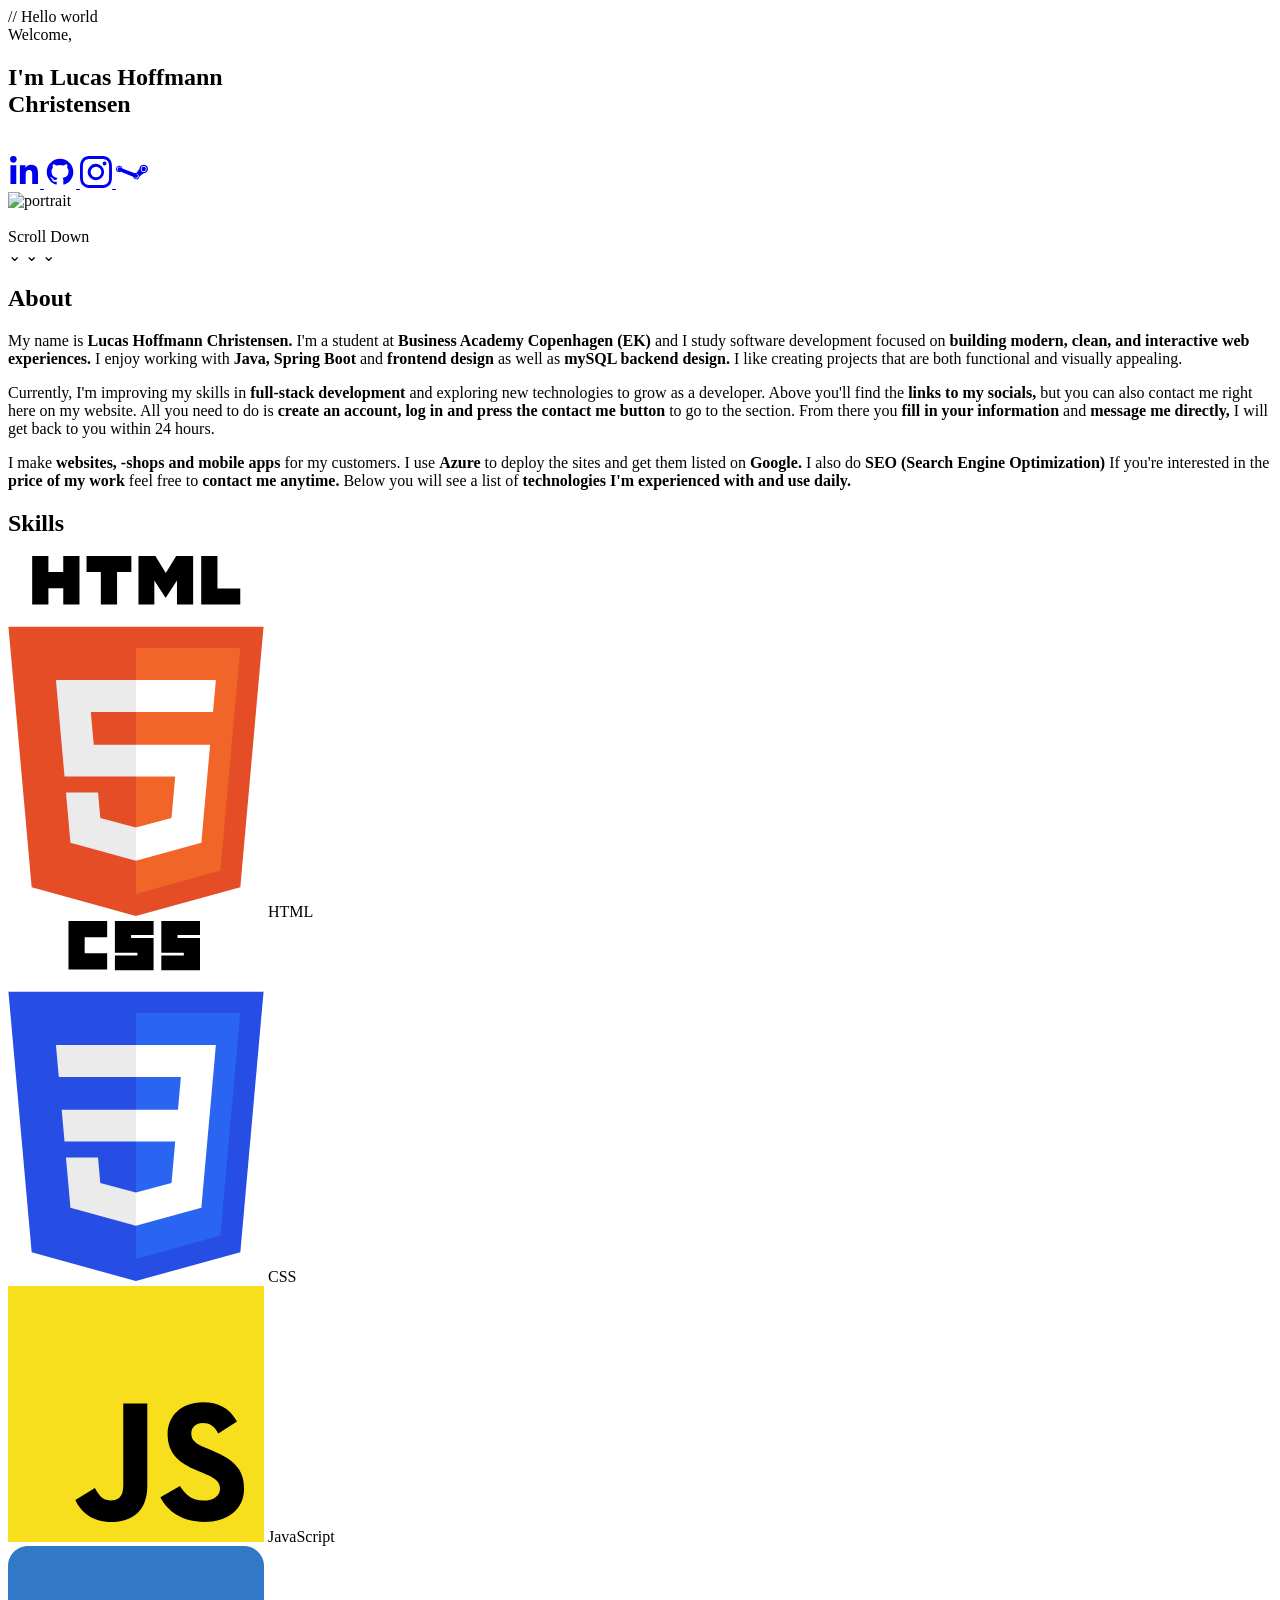
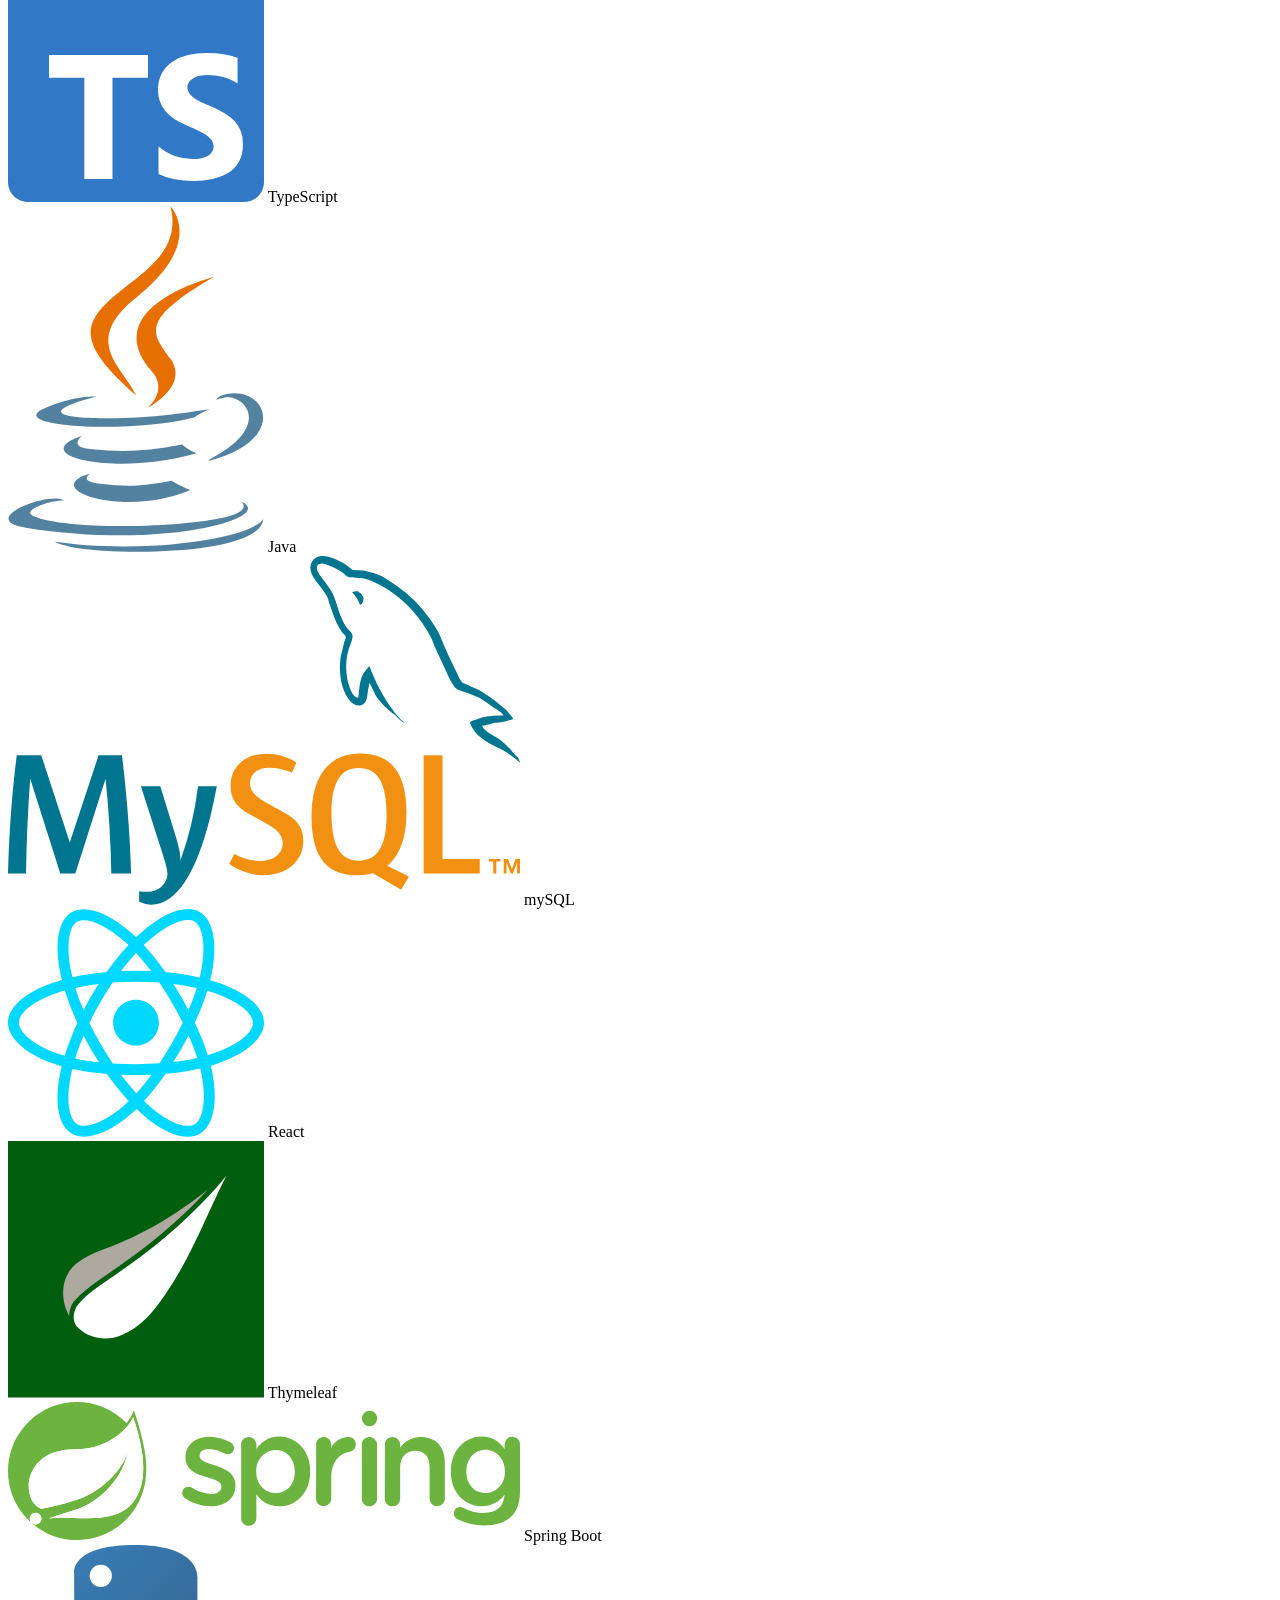
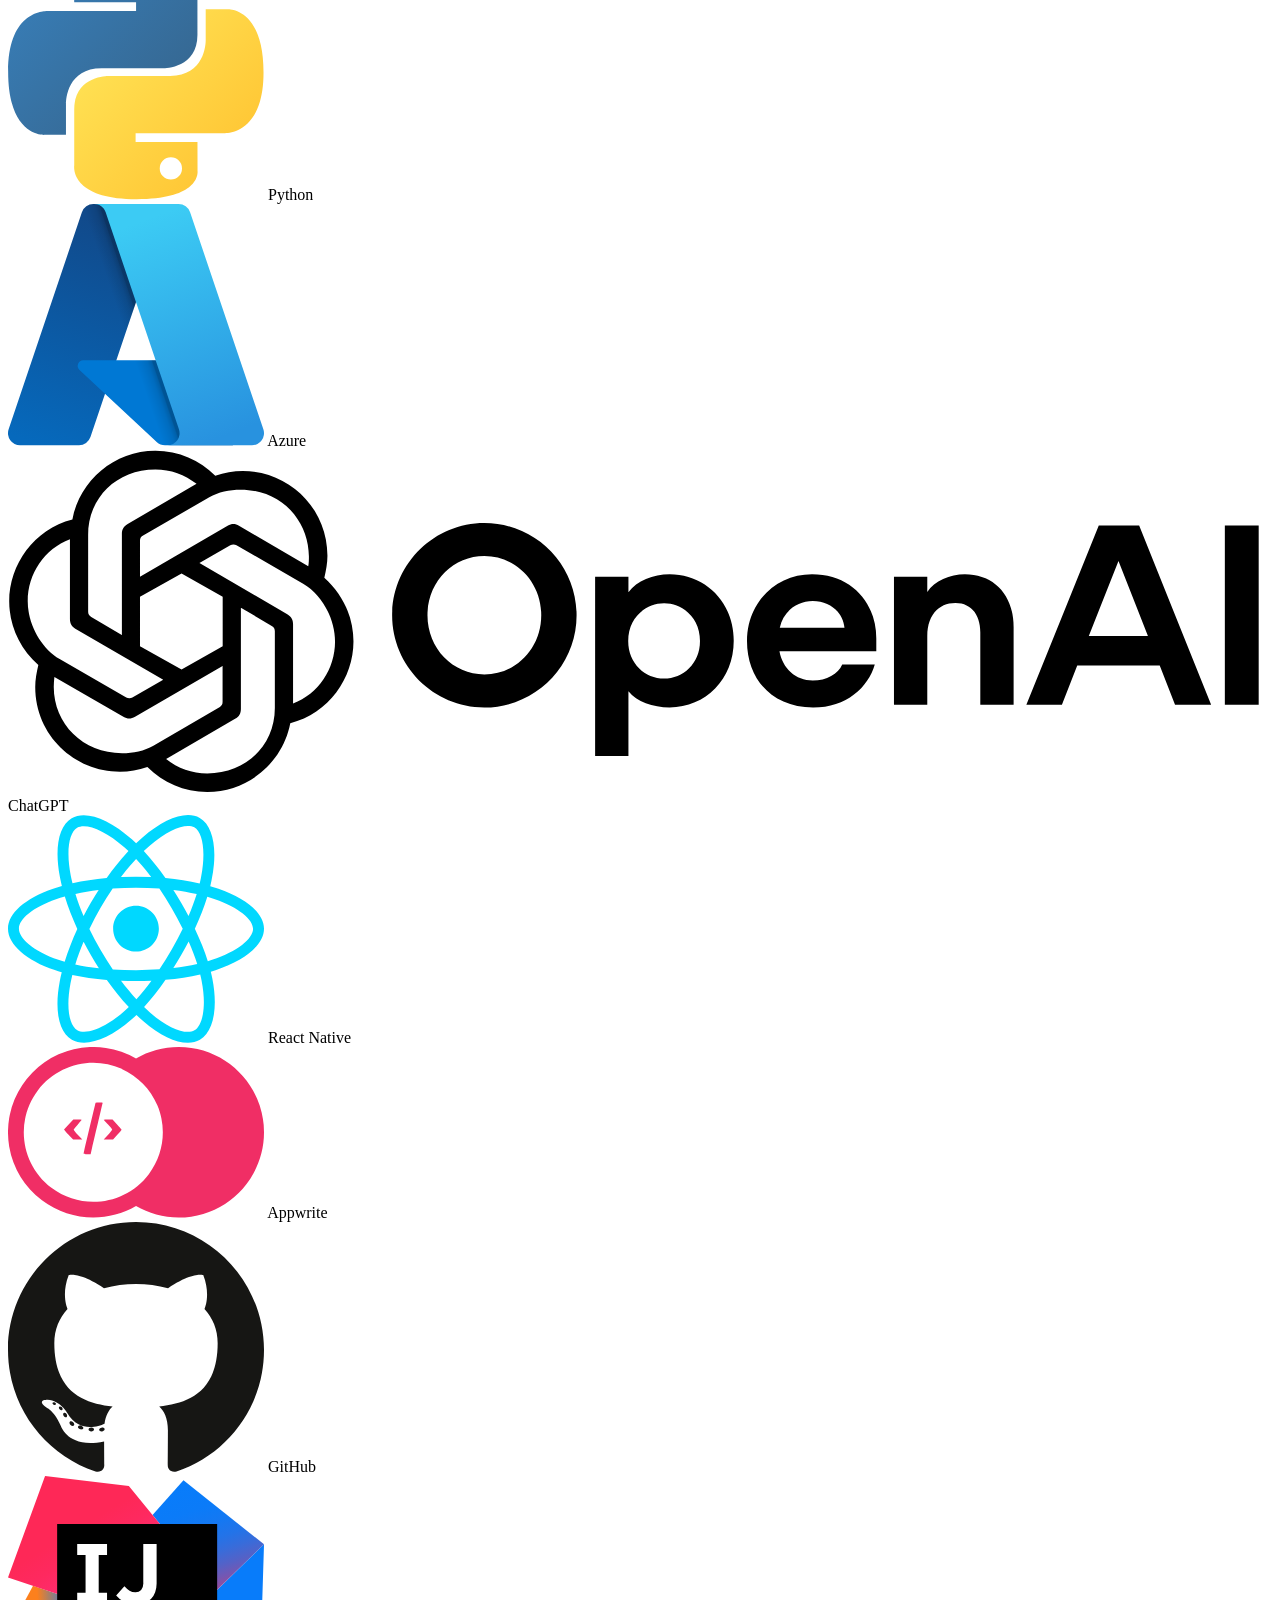
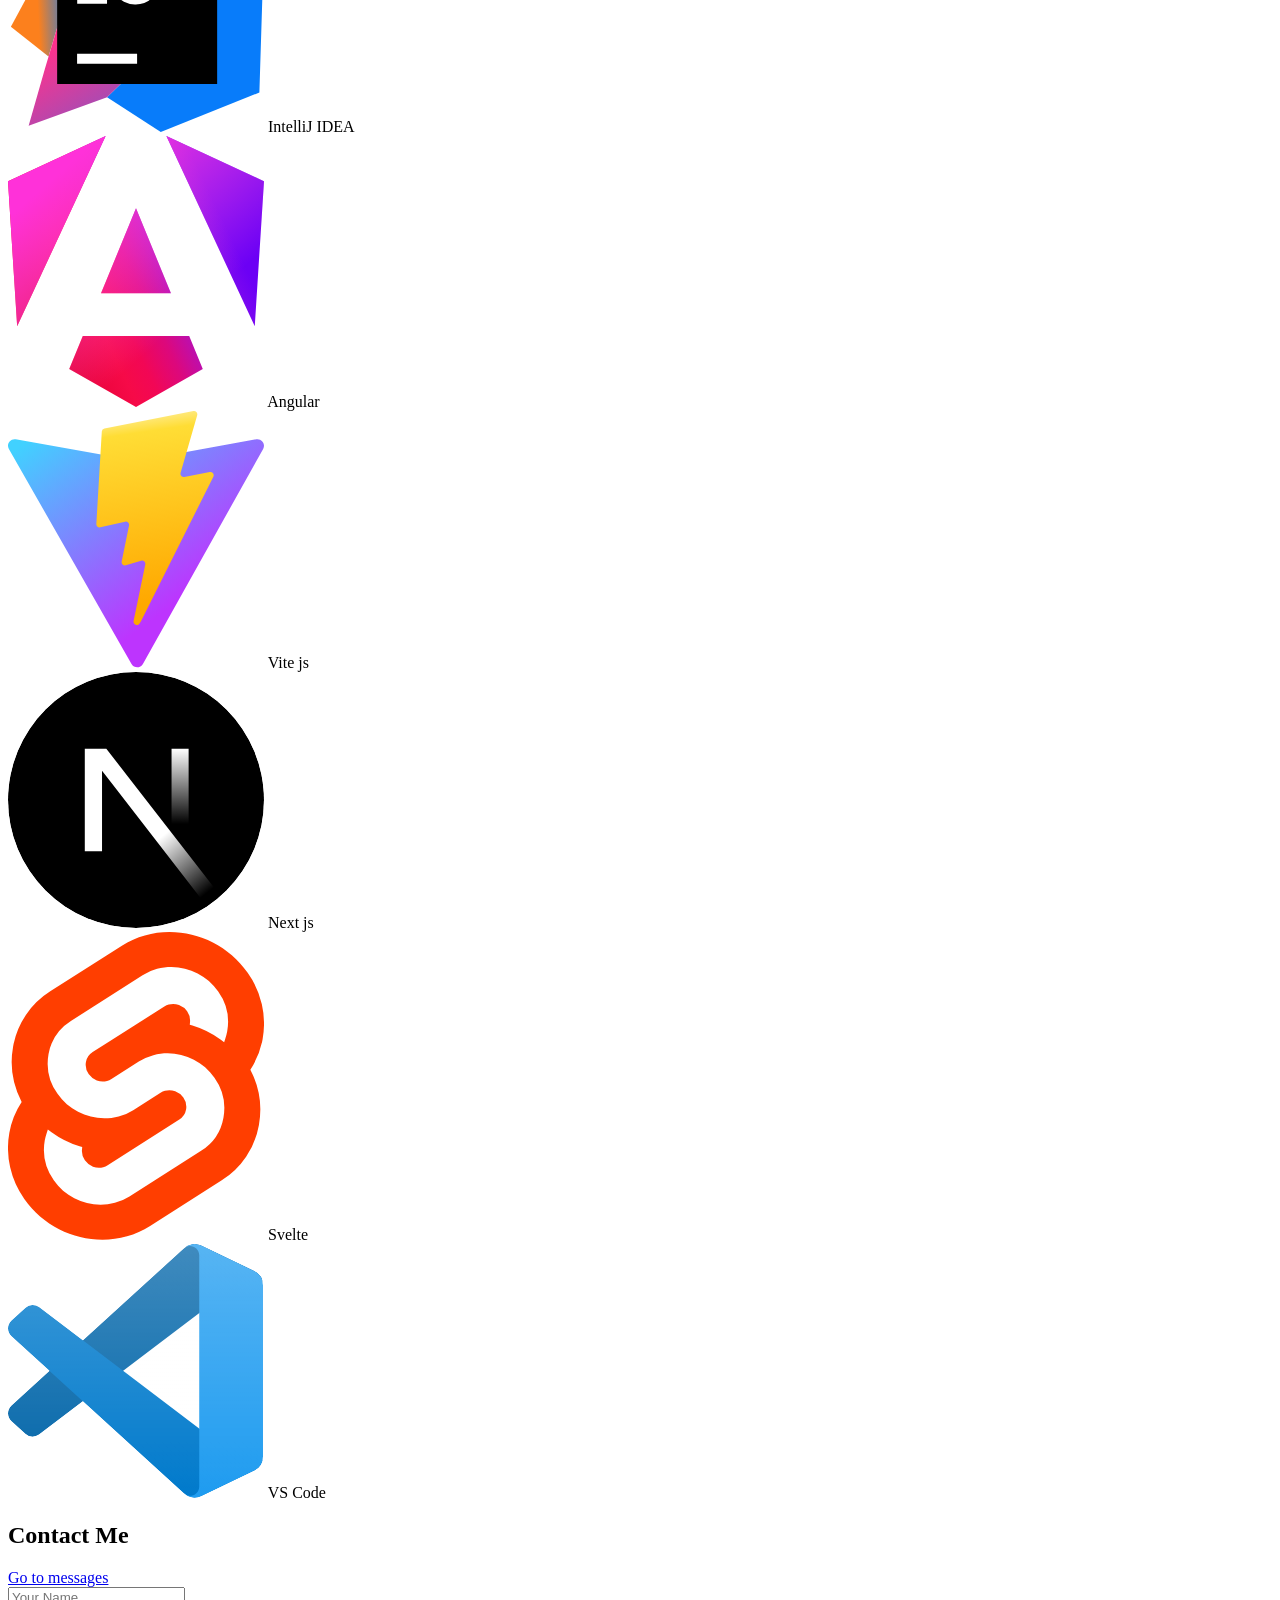
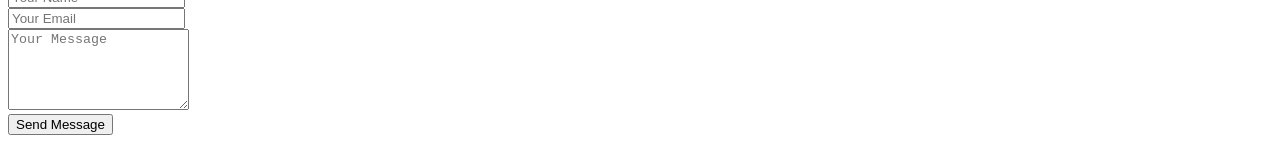
==== commit cea93e39: "added messaging functionality" ====
--- a/src/main/resources/templates/index.html
+++ b/src/main/resources/templates/index.html
@@ -109,8 +109,11 @@
             </p>
 
             <p>
-                I make <strong>websites, -shops and mobile apps</strong> for my customers. I use <strong>Azure</strong> to
-                deploy the sites and get them listed on <strong>Google.</strong> I also do <strong>SEO (Search Engine Optimization)</strong> If you're interested in the <strong>price of my work</strong> feel free to <strong>contact me anytime.</strong> Below you
+                I make <strong>websites, -shops and mobile apps</strong> for my customers. I use <strong>Azure</strong>
+                to
+                deploy the sites and get them listed on <strong>Google.</strong> I also do <strong>SEO (Search Engine
+                Optimization)</strong> If you're interested in the <strong>price of my work</strong> feel free to
+                <strong>contact me anytime.</strong> Below you
                 will see a list of <strong>technologies I'm experienced with and use daily.</strong>
             </p>
         </div>
@@ -468,7 +471,10 @@
         </div>
     </section>
     <section id="contact" class="contactSection fade-in">
-        <h2 class="contactTitle">Contact Me</h2>
+        <div class="contactHeader">
+            <h2>Contact Me</h2>
+            <a href="/messages" class="contactSubtitle">Go to messages</a>
+        </div>
 
         <form class="contactForm">
             <div class="inputGroup">
